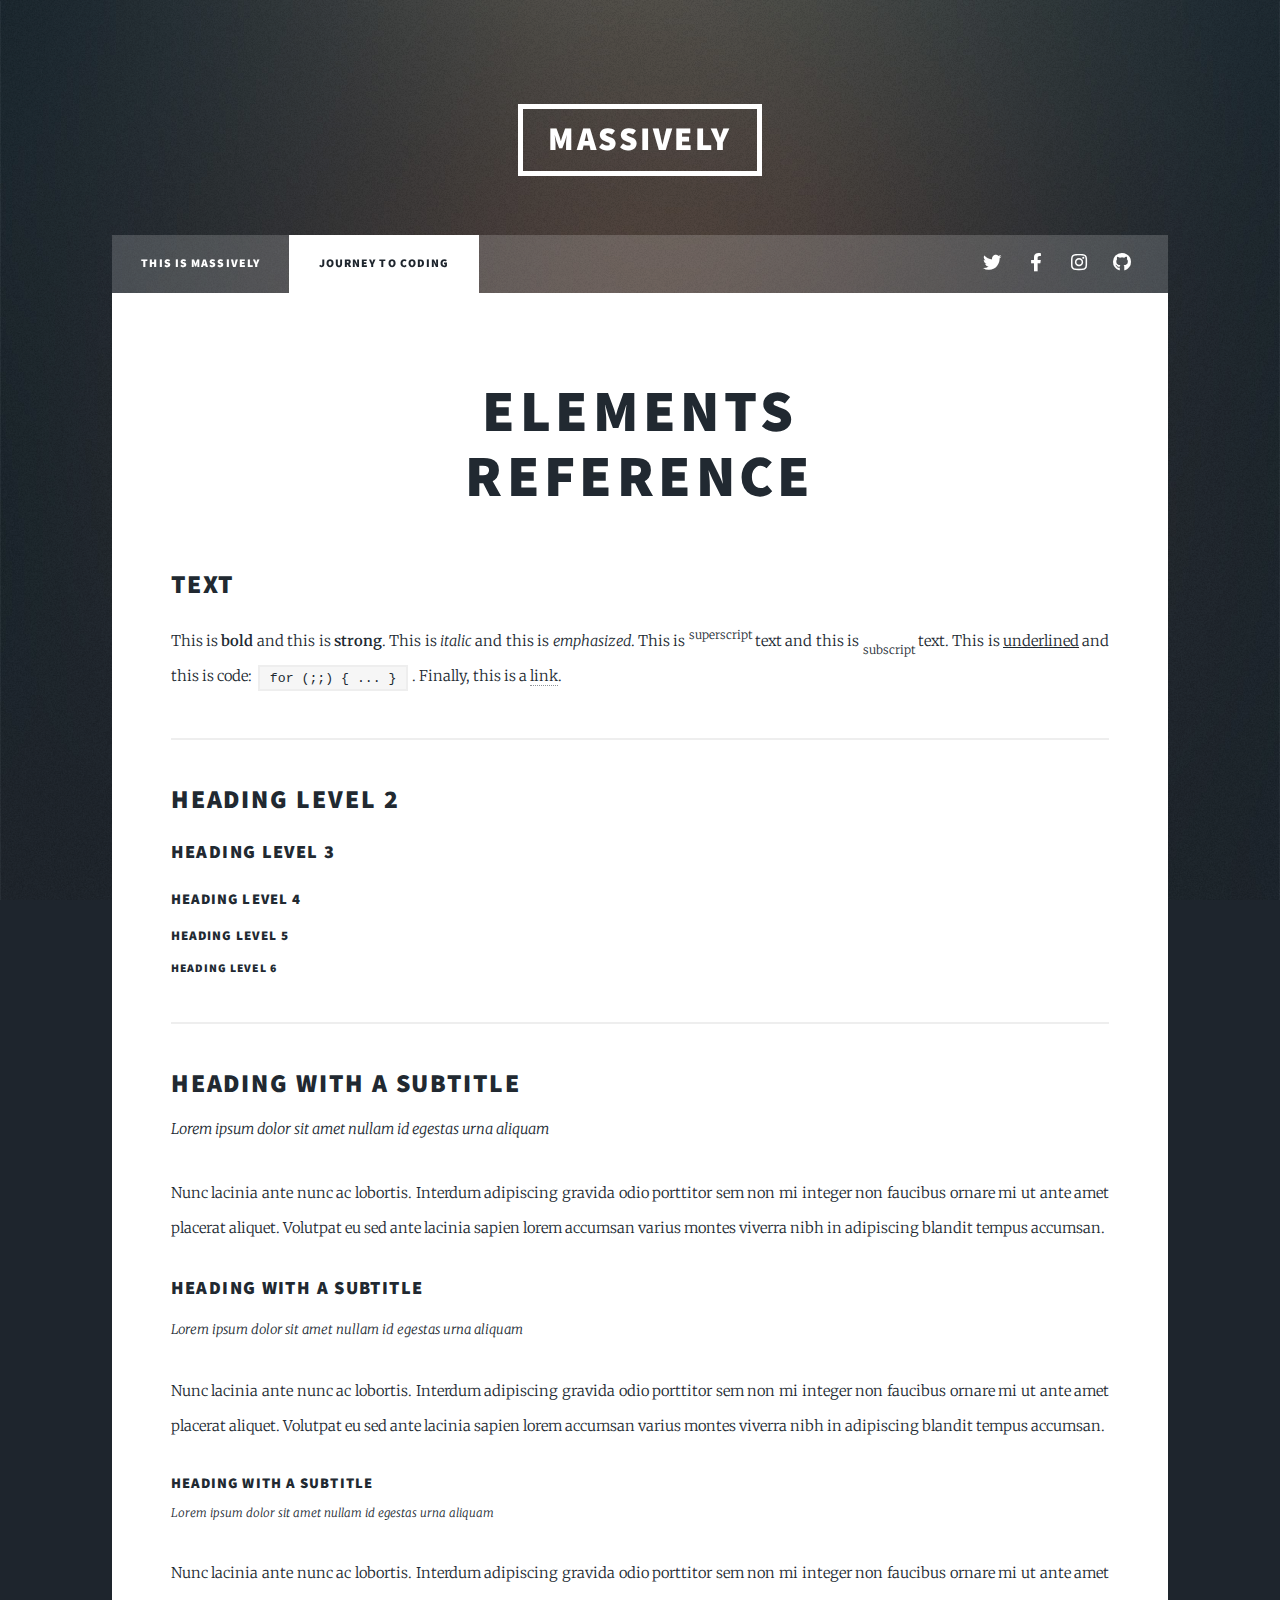
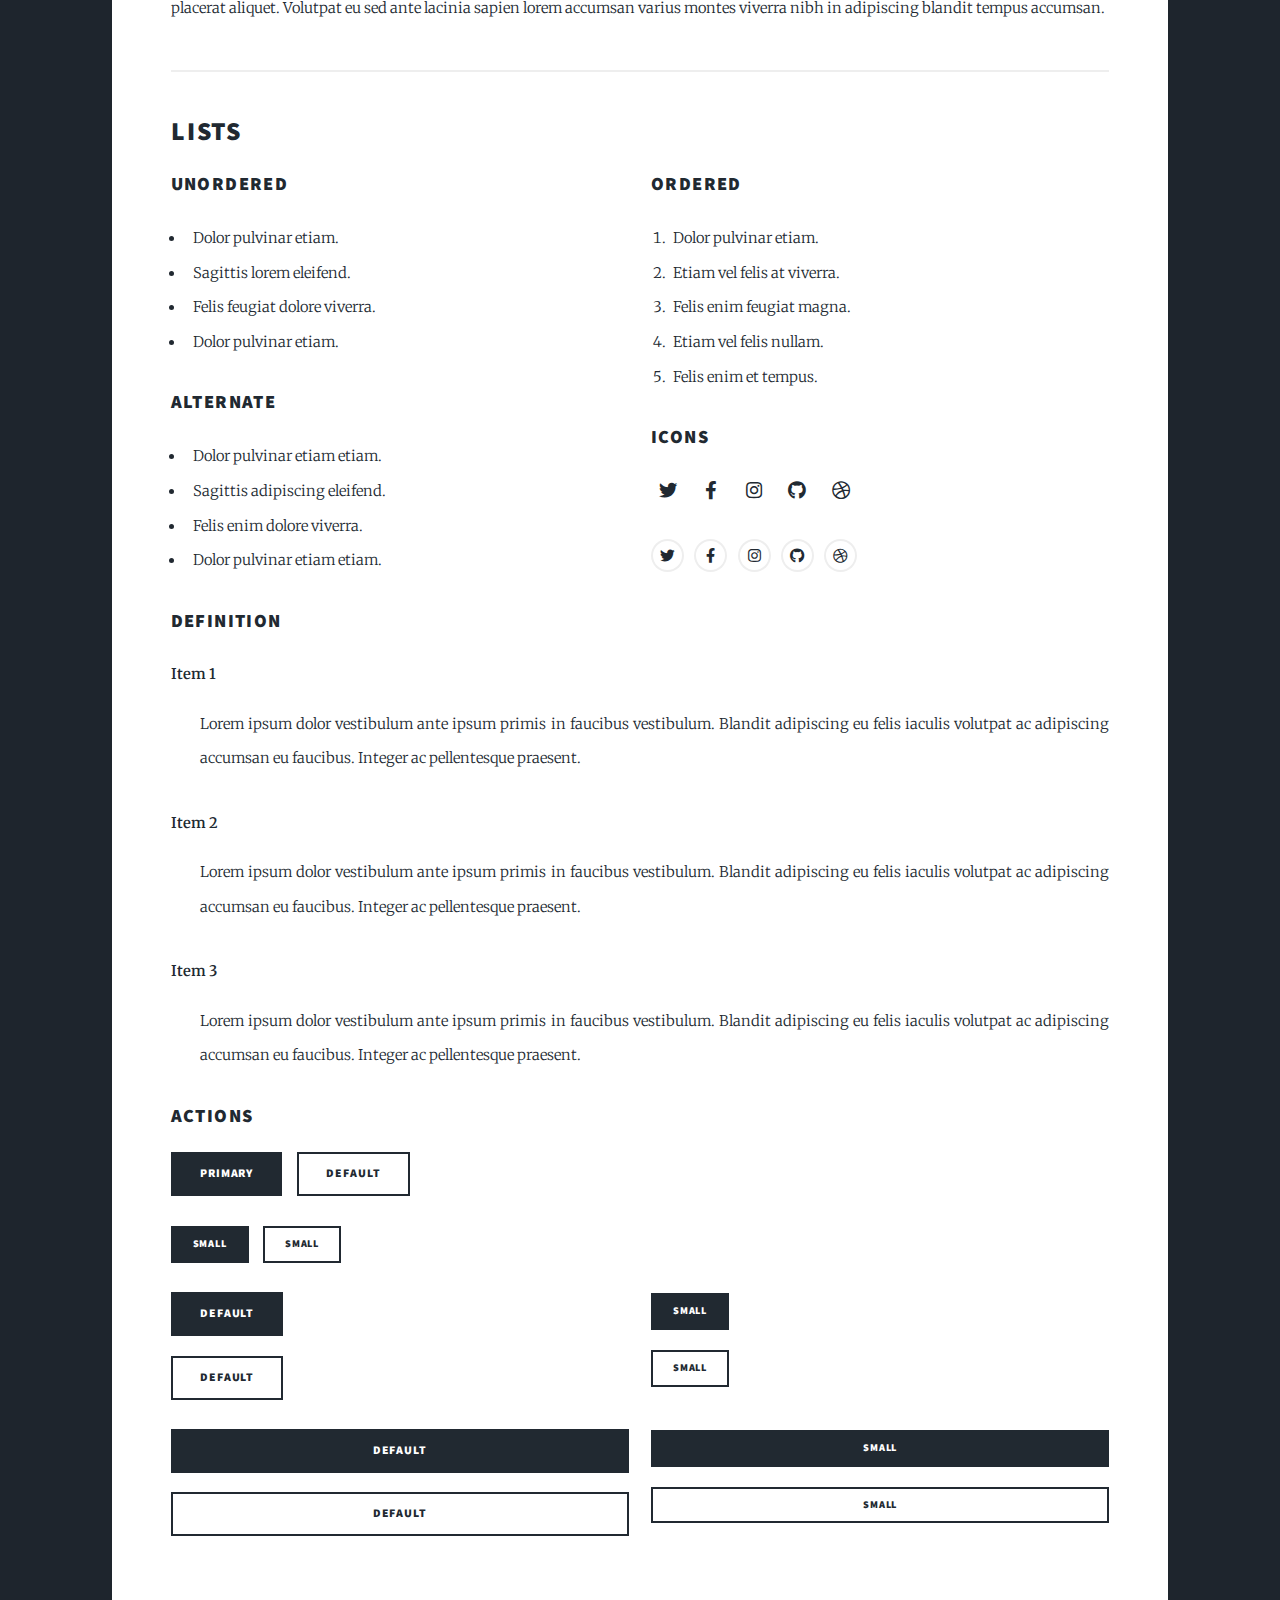
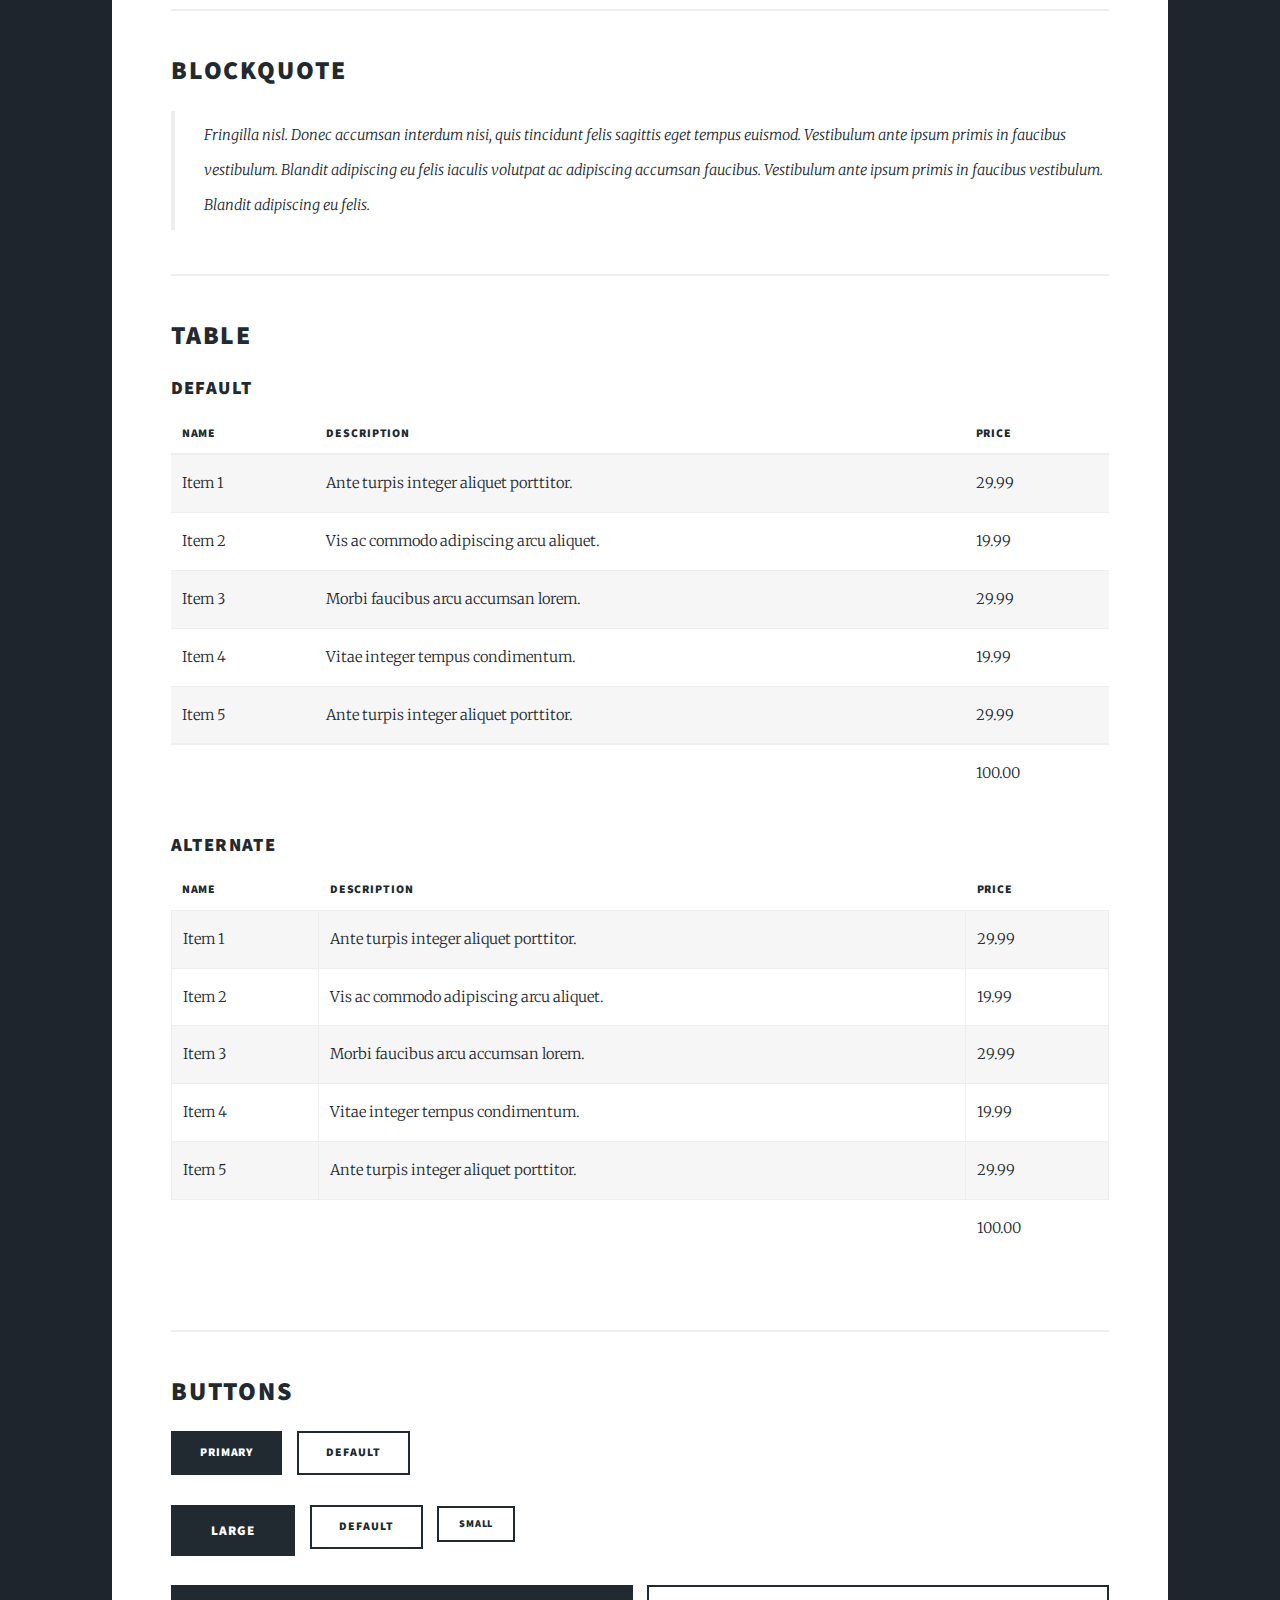
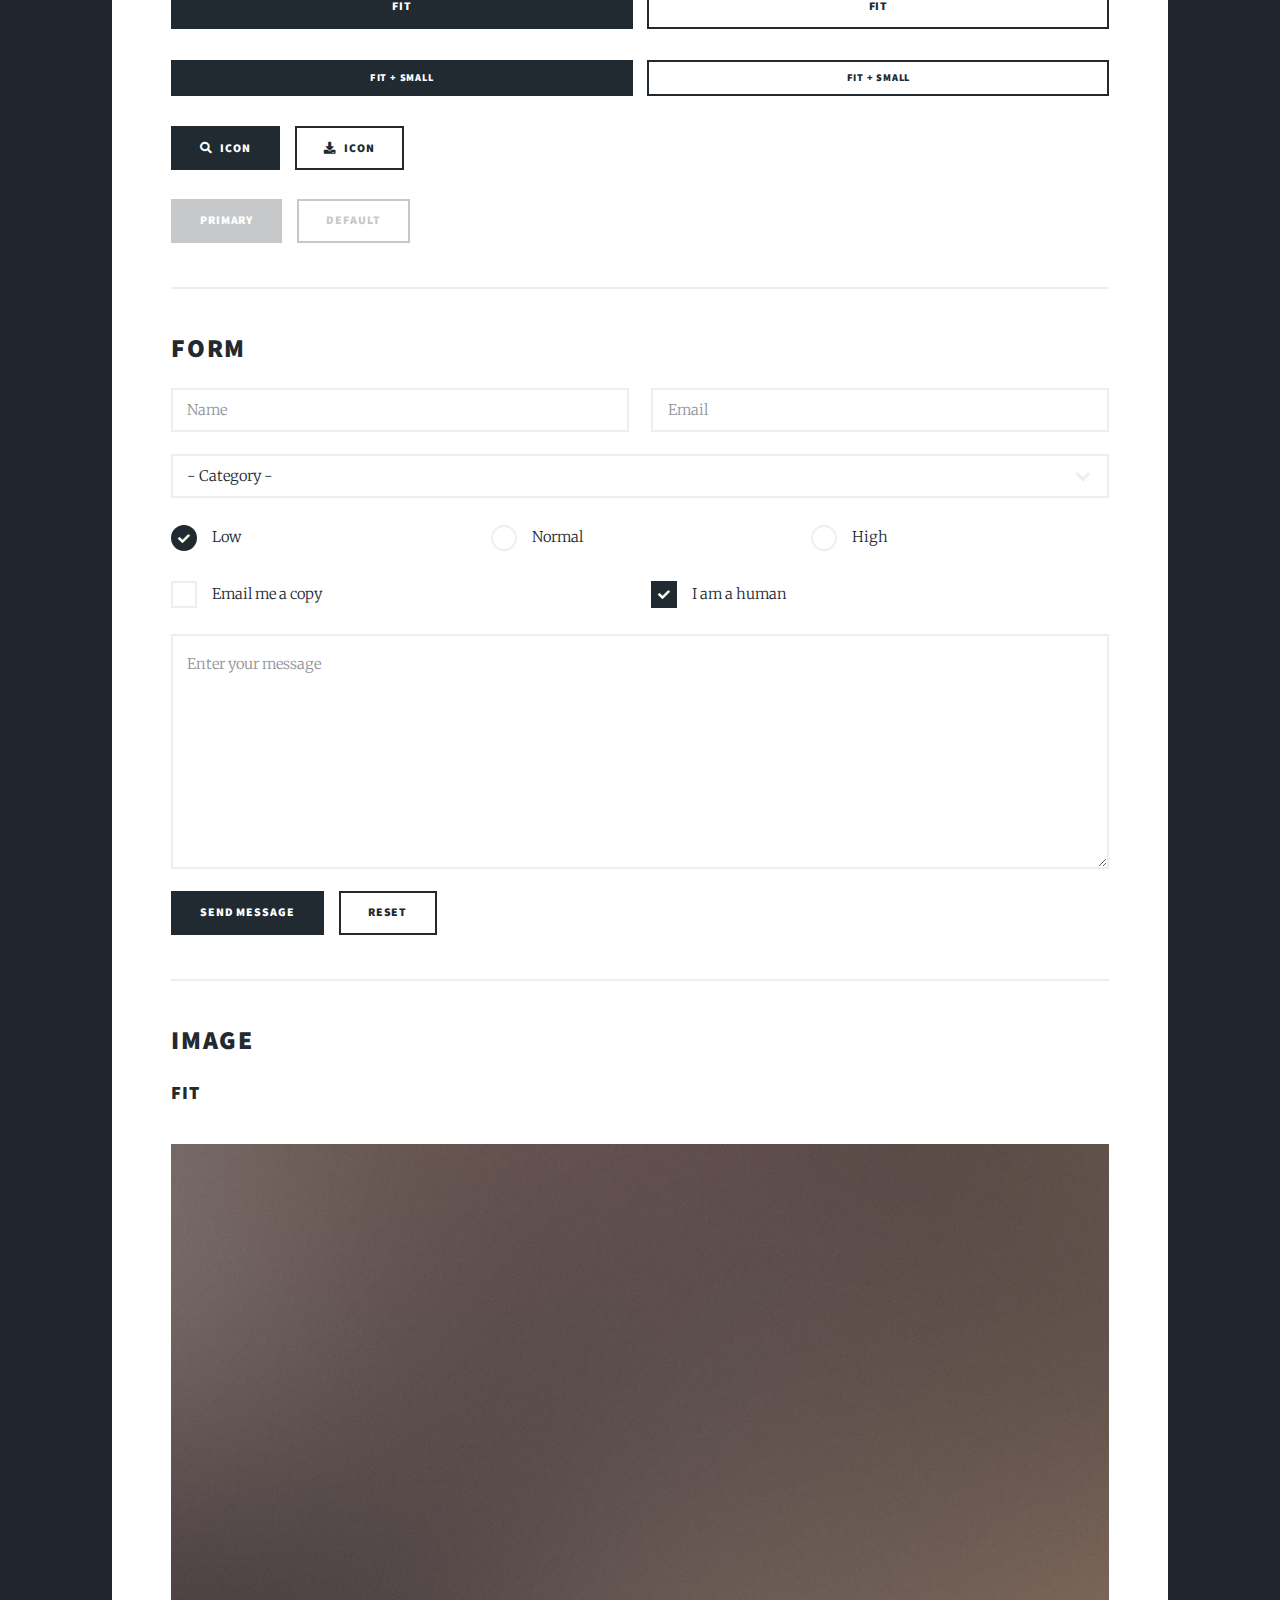
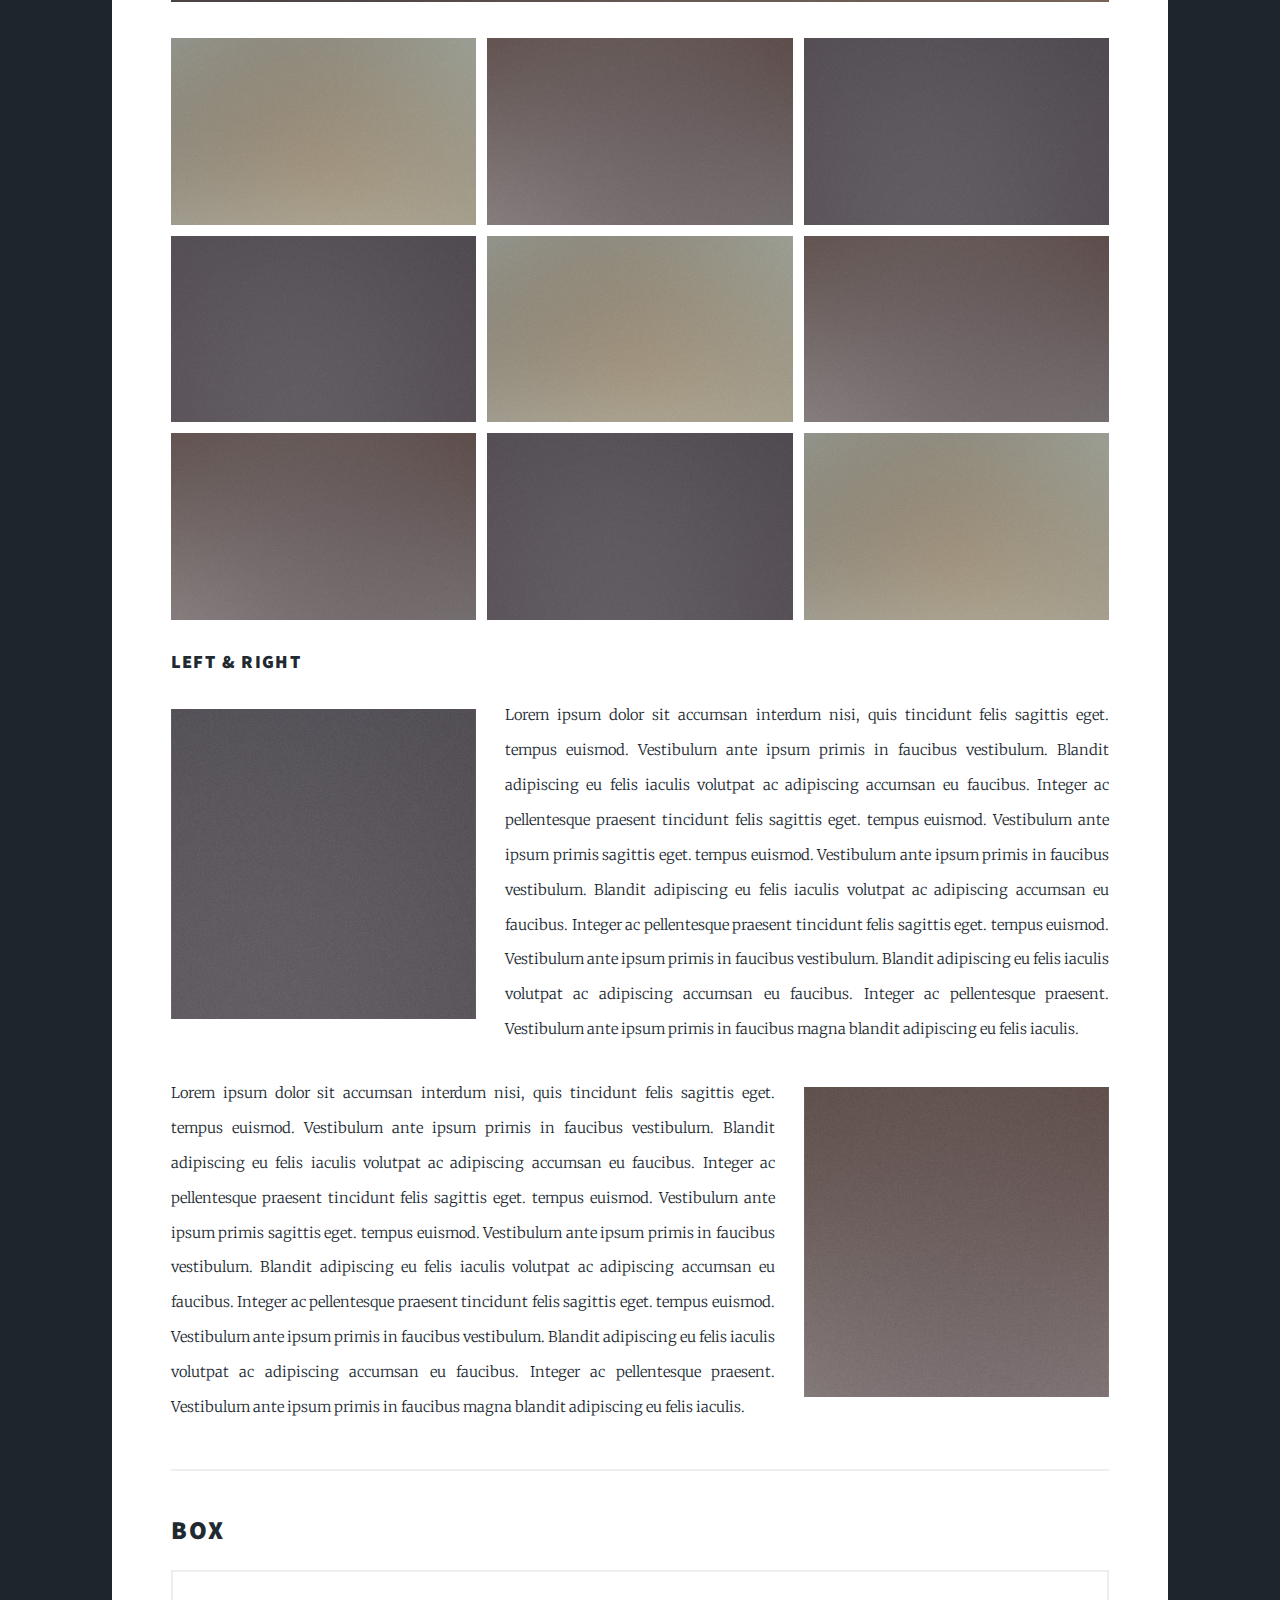
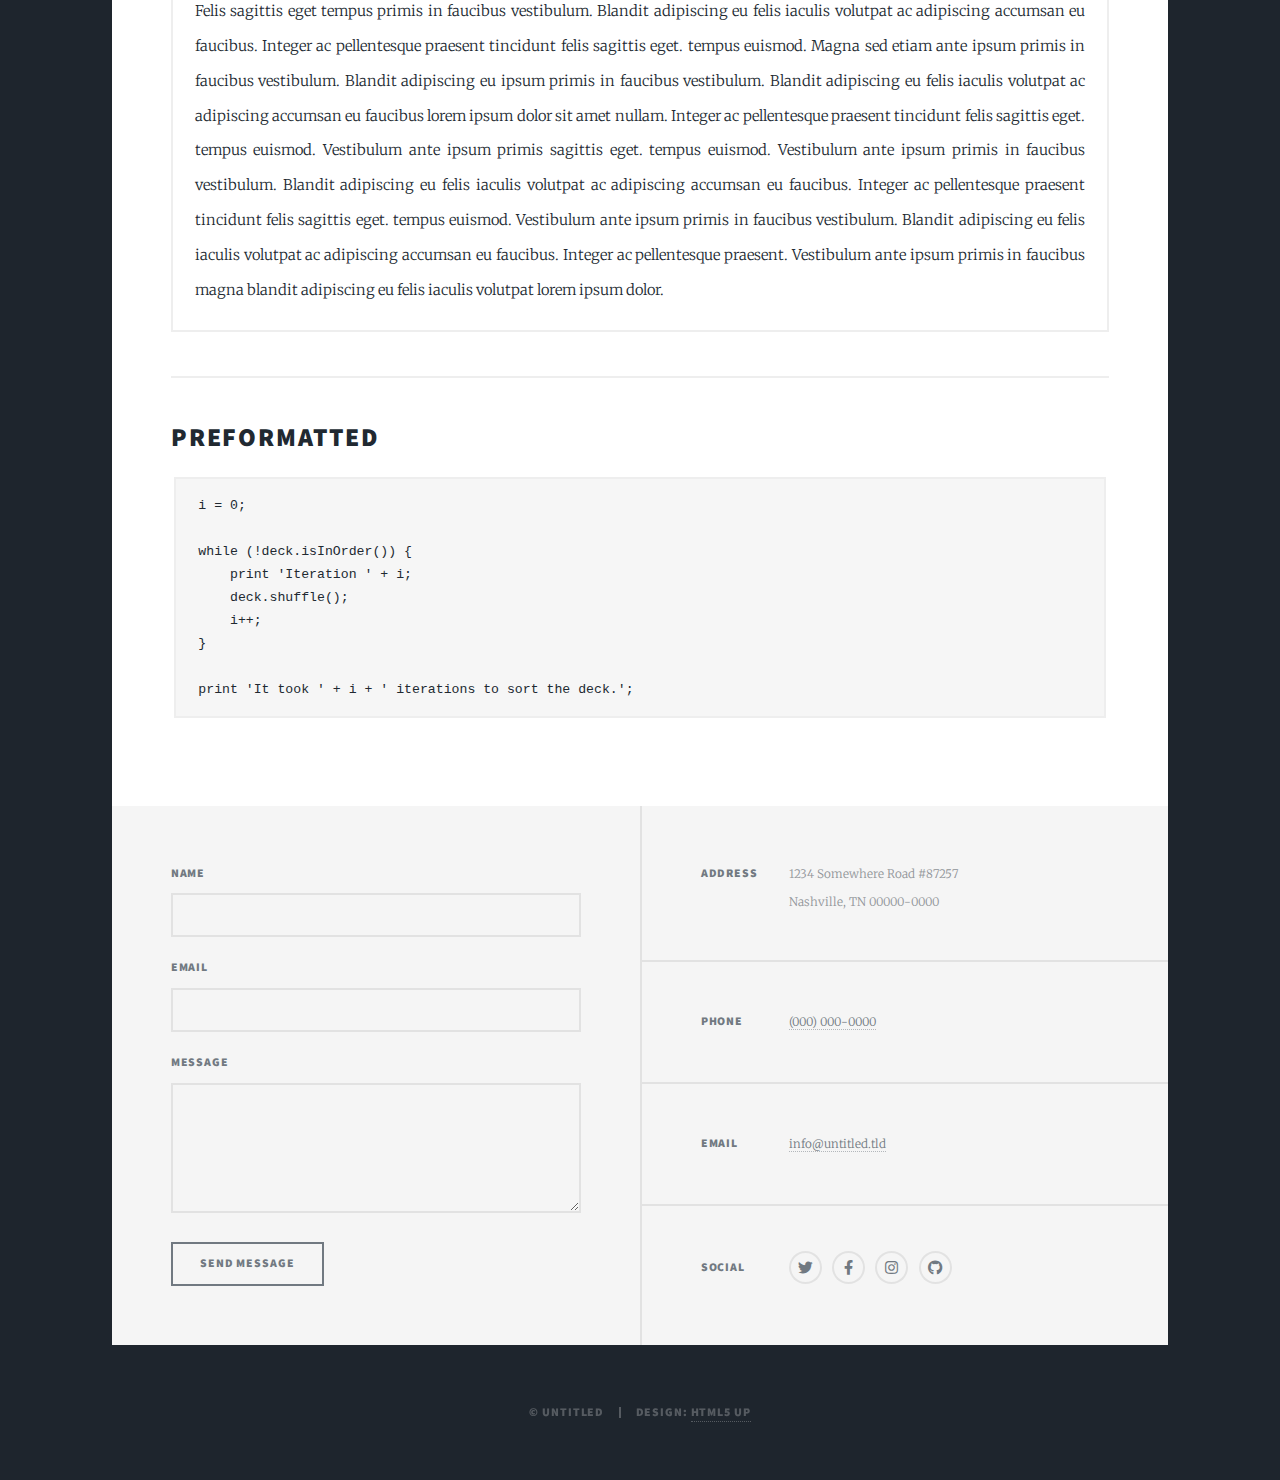
==== elements.html @ fb878346 "add journey to coding page and update nav bars" ====
<!DOCTYPE HTML>
<!--
	Massively by HTML5 UP
	html5up.net | @ajlkn
	Free for personal and commercial use under the CCA 3.0 license (html5up.net/license)
-->
<html>
	<head>
		<title>Elements Reference - Massively by HTML5 UP</title>
		<meta charset="utf-8" />
		<meta name="viewport" content="width=device-width, initial-scale=1, user-scalable=no" />
		<link rel="stylesheet" href="assets/css/main.css" />
		<noscript><link rel="stylesheet" href="assets/css/noscript.css" /></noscript>
	</head>
	<body class="is-preload">

		<!-- Wrapper -->
			<div id="wrapper">

				<!-- Header -->
					<header id="header">
						<a href="index.html" class="logo">Massively</a>
					</header>

				<!-- Nav -->
					<nav id="nav">
						<ul class="links">
							<li><a href="index.html">This is Massively</a></li>
							<li class="active"><a href="elements.html">Journey To Coding</a></li>
						</ul>
						<ul class="icons">
							<li><a href="#" class="icon brands fa-twitter"><span class="label">Twitter</span></a></li>
							<li><a href="#" class="icon brands fa-facebook-f"><span class="label">Facebook</span></a></li>
							<li><a href="#" class="icon brands fa-instagram"><span class="label">Instagram</span></a></li>
							<li><a href="#" class="icon brands fa-github"><span class="label">GitHub</span></a></li>
						</ul>
					</nav>

				<!-- Main -->
					<div id="main">

						<!-- Post -->
							<section class="post">
								<header class="major">
									<h1>Elements<br />
									Reference</h1>
								</header>

								<!-- Text stuff -->
									<h2>Text</h2>
									<p>This is <b>bold</b> and this is <strong>strong</strong>. This is <i>italic</i> and this is <em>emphasized</em>.
									This is <sup>superscript</sup> text and this is <sub>subscript</sub> text.
									This is <u>underlined</u> and this is code: <code>for (;;) { ... }</code>.
									Finally, this is a <a href="#">link</a>.</p>
									<hr />
									<h2>Heading Level 2</h2>
									<h3>Heading Level 3</h3>
									<h4>Heading Level 4</h4>
									<h5>Heading Level 5</h5>
									<h6>Heading Level 6</h6>
									<hr />
									<header>
										<h2>Heading with a Subtitle</h2>
										<p>Lorem ipsum dolor sit amet nullam id egestas urna aliquam</p>
									</header>
									<p>Nunc lacinia ante nunc ac lobortis. Interdum adipiscing gravida odio porttitor sem non mi integer non faucibus ornare mi ut ante amet placerat aliquet. Volutpat eu sed ante lacinia sapien lorem accumsan varius montes viverra nibh in adipiscing blandit tempus accumsan.</p>
									<header>
										<h3>Heading with a Subtitle</h3>
										<p>Lorem ipsum dolor sit amet nullam id egestas urna aliquam</p>
									</header>
									<p>Nunc lacinia ante nunc ac lobortis. Interdum adipiscing gravida odio porttitor sem non mi integer non faucibus ornare mi ut ante amet placerat aliquet. Volutpat eu sed ante lacinia sapien lorem accumsan varius montes viverra nibh in adipiscing blandit tempus accumsan.</p>
									<header>
										<h4>Heading with a Subtitle</h4>
										<p>Lorem ipsum dolor sit amet nullam id egestas urna aliquam</p>
									</header>
									<p>Nunc lacinia ante nunc ac lobortis. Interdum adipiscing gravida odio porttitor sem non mi integer non faucibus ornare mi ut ante amet placerat aliquet. Volutpat eu sed ante lacinia sapien lorem accumsan varius montes viverra nibh in adipiscing blandit tempus accumsan.</p>

									<hr />

								<!-- Lists -->
									<h2>Lists</h2>
									<div class="row">
										<div class="col-6 col-12-small">

											<h3>Unordered</h3>
											<ul>
												<li>Dolor pulvinar etiam.</li>
												<li>Sagittis lorem eleifend.</li>
												<li>Felis feugiat dolore viverra.</li>
												<li>Dolor pulvinar etiam.</li>
											</ul>

											<h3>Alternate</h3>
											<ul class="alt">
												<li>Dolor pulvinar etiam etiam.</li>
												<li>Sagittis adipiscing eleifend.</li>
												<li>Felis enim dolore viverra.</li>
												<li>Dolor pulvinar etiam etiam.</li>
											</ul>

										</div>
										<div class="col-6 col-12-small">

											<h3>Ordered</h3>
											<ol>
												<li>Dolor pulvinar etiam.</li>
												<li>Etiam vel felis at viverra.</li>
												<li>Felis enim feugiat magna.</li>
												<li>Etiam vel felis nullam.</li>
												<li>Felis enim et tempus.</li>
											</ol>

											<h3>Icons</h3>
											<ul class="icons">
												<li><a href="#" class="icon brands fa-twitter"><span class="label">Twitter</span></a></li>
												<li><a href="#" class="icon brands fa-facebook-f"><span class="label">Facebook</span></a></li>
												<li><a href="#" class="icon brands fa-instagram"><span class="label">Instagram</span></a></li>
												<li><a href="#" class="icon brands fa-github"><span class="label">Github</span></a></li>
												<li><a href="#" class="icon brands fa-dribbble"><span class="label">Dribbble</span></a></li>
											</ul>
											<ul class="icons alt">
												<li><a href="#" class="icon brands alt fa-twitter"><span class="label">Twitter</span></a></li>
												<li><a href="#" class="icon brands alt fa-facebook-f"><span class="label">Facebook</span></a></li>
												<li><a href="#" class="icon brands alt fa-instagram"><span class="label">Instagram</span></a></li>
												<li><a href="#" class="icon brands alt fa-github"><span class="label">Github</span></a></li>
												<li><a href="#" class="icon brands alt fa-dribbble"><span class="label">Dribbble</span></a></li>
											</ul>

										</div>
									</div>
									<h3>Definition</h3>
									<dl>
										<dt>Item 1</dt>
										<dd>
											<p>Lorem ipsum dolor vestibulum ante ipsum primis in faucibus vestibulum. Blandit adipiscing eu felis iaculis volutpat ac adipiscing accumsan eu faucibus. Integer ac pellentesque praesent.</p>
										</dd>
										<dt>Item 2</dt>
										<dd>
											<p>Lorem ipsum dolor vestibulum ante ipsum primis in faucibus vestibulum. Blandit adipiscing eu felis iaculis volutpat ac adipiscing accumsan eu faucibus. Integer ac pellentesque praesent.</p>
										</dd>
										<dt>Item 3</dt>
										<dd>
											<p>Lorem ipsum dolor vestibulum ante ipsum primis in faucibus vestibulum. Blandit adipiscing eu felis iaculis volutpat ac adipiscing accumsan eu faucibus. Integer ac pellentesque praesent.</p>
										</dd>
									</dl>

									<h3>Actions</h3>
									<ul class="actions">
										<li><a href="#" class="button primary">Primary</a></li>
										<li><a href="#" class="button">Default</a></li>
									</ul>
									<ul class="actions small">
										<li><a href="#" class="button primary small">Small</a></li>
										<li><a href="#" class="button small">Small</a></li>
									</ul>
									<div class="row">
										<div class="col-6 col-12-small">
											<ul class="actions stacked">
												<li><a href="#" class="button primary">Default</a></li>
												<li><a href="#" class="button">Default</a></li>
											</ul>
										</div>
										<div class="col-6 col-12-small">
											<ul class="actions stacked">
												<li><a href="#" class="button primary small">Small</a></li>
												<li><a href="#" class="button small">Small</a></li>
											</ul>
										</div>
									</div>
									<div class="row">
										<div class="col-6 col-12-small">
											<ul class="actions stacked">
												<li><a href="#" class="button primary fit">Default</a></li>
												<li><a href="#" class="button fit">Default</a></li>
											</ul>
										</div>
										<div class="col-6 col-12-small">
											<ul class="actions stacked">
												<li><a href="#" class="button primary small fit">Small</a></li>
												<li><a href="#" class="button small fit">Small</a></li>
											</ul>
										</div>
									</div>

									<hr />

								<!-- Blockquote -->
									<h2>Blockquote</h2>
									<blockquote>Fringilla nisl. Donec accumsan interdum nisi, quis tincidunt felis sagittis eget tempus euismod. Vestibulum ante ipsum primis in faucibus vestibulum. Blandit adipiscing eu felis iaculis volutpat ac adipiscing accumsan faucibus. Vestibulum ante ipsum primis in faucibus vestibulum. Blandit adipiscing eu felis.</blockquote>

									<hr />

								<!-- Table -->
									<h2>Table</h2>

									<h3>Default</h3>
									<div class="table-wrapper">
										<table>
											<thead>
												<tr>
													<th>Name</th>
													<th>Description</th>
													<th>Price</th>
												</tr>
											</thead>
											<tbody>
												<tr>
													<td>Item 1</td>
													<td>Ante turpis integer aliquet porttitor.</td>
													<td>29.99</td>
												</tr>
												<tr>
													<td>Item 2</td>
													<td>Vis ac commodo adipiscing arcu aliquet.</td>
													<td>19.99</td>
												</tr>
												<tr>
													<td>Item 3</td>
													<td> Morbi faucibus arcu accumsan lorem.</td>
													<td>29.99</td>
												</tr>
												<tr>
													<td>Item 4</td>
													<td>Vitae integer tempus condimentum.</td>
													<td>19.99</td>
												</tr>
												<tr>
													<td>Item 5</td>
													<td>Ante turpis integer aliquet porttitor.</td>
													<td>29.99</td>
												</tr>
											</tbody>
											<tfoot>
												<tr>
													<td colspan="2"></td>
													<td>100.00</td>
												</tr>
											</tfoot>
										</table>
									</div>

									<h3>Alternate</h3>
									<div class="table-wrapper">
										<table class="alt">
											<thead>
												<tr>
													<th>Name</th>
													<th>Description</th>
													<th>Price</th>
												</tr>
											</thead>
											<tbody>
												<tr>
													<td>Item 1</td>
													<td>Ante turpis integer aliquet porttitor.</td>
													<td>29.99</td>
												</tr>
												<tr>
													<td>Item 2</td>
													<td>Vis ac commodo adipiscing arcu aliquet.</td>
													<td>19.99</td>
												</tr>
												<tr>
													<td>Item 3</td>
													<td> Morbi faucibus arcu accumsan lorem.</td>
													<td>29.99</td>
												</tr>
												<tr>
													<td>Item 4</td>
													<td>Vitae integer tempus condimentum.</td>
													<td>19.99</td>
												</tr>
												<tr>
													<td>Item 5</td>
													<td>Ante turpis integer aliquet porttitor.</td>
													<td>29.99</td>
												</tr>
											</tbody>
											<tfoot>
												<tr>
													<td colspan="2"></td>
													<td>100.00</td>
												</tr>
											</tfoot>
										</table>
									</div>

									<hr />

								<!-- Buttons -->
									<h2>Buttons</h2>
									<ul class="actions">
										<li><a href="#" class="button primary">Primary</a></li>
										<li><a href="#" class="button">Default</a></li>
									</ul>
									<ul class="actions">
										<li><a href="#" class="button primary large">Large</a></li>
										<li><a href="#" class="button">Default</a></li>
										<li><a href="#" class="button small">Small</a></li>
									</ul>
									<ul class="actions fit">
										<li><a href="#" class="button primary fit">Fit</a></li>
										<li><a href="#" class="button fit">Fit</a></li>
									</ul>
									<ul class="actions fit small">
										<li><a href="#" class="button primary fit small">Fit + Small</a></li>
										<li><a href="#" class="button fit small">Fit + Small</a></li>
									</ul>
									<ul class="actions">
										<li><a href="#" class="button primary icon solid fa-search">Icon</a></li>
										<li><a href="#" class="button icon solid fa-download">Icon</a></li>
									</ul>
									<ul class="actions">
										<li><span class="button primary disabled">Primary</span></li>
										<li><span class="button disabled">Default</span></li>
									</ul>

									<hr />

								<!-- Form -->
									<h2>Form</h2>

									<form method="post" action="#">
										<div class="row gtr-uniform">
											<div class="col-6 col-12-xsmall">
												<input type="text" name="demo-name" id="demo-name" value="" placeholder="Name" />
											</div>
											<div class="col-6 col-12-xsmall">
												<input type="email" name="demo-email" id="demo-email" value="" placeholder="Email" />
											</div>
											<!-- Break -->
											<div class="col-12">
												<select name="demo-category" id="demo-category">
													<option value="">- Category -</option>
													<option value="1">Manufacturing</option>
													<option value="1">Shipping</option>
													<option value="1">Administration</option>
													<option value="1">Human Resources</option>
												</select>
											</div>
											<!-- Break -->
											<div class="col-4 col-12-small">
												<input type="radio" id="demo-priority-low" name="demo-priority" checked>
												<label for="demo-priority-low">Low</label>
											</div>
											<div class="col-4 col-12-small">
												<input type="radio" id="demo-priority-normal" name="demo-priority">
												<label for="demo-priority-normal">Normal</label>
											</div>
											<div class="col-4 col-12-small">
												<input type="radio" id="demo-priority-high" name="demo-priority">
												<label for="demo-priority-high">High</label>
											</div>
											<!-- Break -->
											<div class="col-6 col-12-small">
												<input type="checkbox" id="demo-copy" name="demo-copy">
												<label for="demo-copy">Email me a copy</label>
											</div>
											<div class="col-6 col-12-small">
												<input type="checkbox" id="demo-human" name="demo-human" checked>
												<label for="demo-human">I am a human</label>
											</div>
											<!-- Break -->
											<div class="col-12">
												<textarea name="demo-message" id="demo-message" placeholder="Enter your message" rows="6"></textarea>
											</div>
											<!-- Break -->
											<div class="col-12">
												<ul class="actions">
													<li><input type="submit" value="Send Message" class="primary" /></li>
													<li><input type="reset" value="Reset" /></li>
												</ul>
											</div>
										</div>
									</form>

									<hr />

								<!-- Image -->
									<h2>Image</h2>

									<h3>Fit</h3>
									<span class="image fit"><img src="images/pic01.jpg" alt="" /></span>
									<div class="box alt">
										<div class="row gtr-50 gtr-uniform">
											<div class="col-4"><span class="image fit"><img src="images/pic02.jpg" alt="" /></span></div>
											<div class="col-4"><span class="image fit"><img src="images/pic03.jpg" alt="" /></span></div>
											<div class="col-4"><span class="image fit"><img src="images/pic04.jpg" alt="" /></span></div>
											<!-- Break -->
											<div class="col-4"><span class="image fit"><img src="images/pic04.jpg" alt="" /></span></div>
											<div class="col-4"><span class="image fit"><img src="images/pic02.jpg" alt="" /></span></div>
											<div class="col-4"><span class="image fit"><img src="images/pic03.jpg" alt="" /></span></div>
											<!-- Break -->
											<div class="col-4"><span class="image fit"><img src="images/pic03.jpg" alt="" /></span></div>
											<div class="col-4"><span class="image fit"><img src="images/pic04.jpg" alt="" /></span></div>
											<div class="col-4"><span class="image fit"><img src="images/pic02.jpg" alt="" /></span></div>
										</div>
									</div>

									<h3>Left &amp; Right</h3>
									<p><span class="image left"><img src="images/pic08.jpg" alt="" /></span>Lorem ipsum dolor sit accumsan interdum nisi, quis tincidunt felis sagittis eget. tempus euismod. Vestibulum ante ipsum primis in faucibus vestibulum. Blandit adipiscing eu felis iaculis volutpat ac adipiscing accumsan eu faucibus. Integer ac pellentesque praesent tincidunt felis sagittis eget. tempus euismod. Vestibulum ante ipsum primis sagittis eget. tempus euismod. Vestibulum ante ipsum primis in faucibus vestibulum. Blandit adipiscing eu felis iaculis volutpat ac adipiscing accumsan eu faucibus. Integer ac pellentesque praesent tincidunt felis sagittis eget. tempus euismod. Vestibulum ante ipsum primis in faucibus vestibulum. Blandit adipiscing eu felis iaculis volutpat ac adipiscing accumsan eu faucibus. Integer ac pellentesque praesent. Vestibulum ante ipsum primis in faucibus magna blandit adipiscing eu felis iaculis.</p>
									<p><span class="image right"><img src="images/pic09.jpg" alt="" /></span>Lorem ipsum dolor sit accumsan interdum nisi, quis tincidunt felis sagittis eget. tempus euismod. Vestibulum ante ipsum primis in faucibus vestibulum. Blandit adipiscing eu felis iaculis volutpat ac adipiscing accumsan eu faucibus. Integer ac pellentesque praesent tincidunt felis sagittis eget. tempus euismod. Vestibulum ante ipsum primis sagittis eget. tempus euismod. Vestibulum ante ipsum primis in faucibus vestibulum. Blandit adipiscing eu felis iaculis volutpat ac adipiscing accumsan eu faucibus. Integer ac pellentesque praesent tincidunt felis sagittis eget. tempus euismod. Vestibulum ante ipsum primis in faucibus vestibulum. Blandit adipiscing eu felis iaculis volutpat ac adipiscing accumsan eu faucibus. Integer ac pellentesque praesent. Vestibulum ante ipsum primis in faucibus magna blandit adipiscing eu felis iaculis.</p>

									<hr />

								<!-- Box -->
									<h2>Box</h2>
									<div class="box">
										<p>Felis sagittis eget tempus primis in faucibus vestibulum. Blandit adipiscing eu felis iaculis volutpat ac adipiscing accumsan eu faucibus. Integer ac pellentesque praesent tincidunt felis sagittis eget. tempus euismod. Magna sed etiam ante ipsum primis in faucibus vestibulum. Blandit adipiscing eu ipsum primis in faucibus vestibulum. Blandit adipiscing eu felis iaculis volutpat ac adipiscing accumsan eu faucibus lorem ipsum dolor sit amet nullam. Integer ac pellentesque praesent tincidunt felis sagittis eget. tempus euismod. Vestibulum ante ipsum primis sagittis eget. tempus euismod. Vestibulum ante ipsum primis in faucibus vestibulum. Blandit adipiscing eu felis iaculis volutpat ac adipiscing accumsan eu faucibus. Integer ac pellentesque praesent tincidunt felis sagittis eget. tempus euismod. Vestibulum ante ipsum primis in faucibus vestibulum. Blandit adipiscing eu felis iaculis volutpat ac adipiscing accumsan eu faucibus. Integer ac pellentesque praesent. Vestibulum ante ipsum primis in faucibus magna blandit adipiscing eu felis iaculis volutpat lorem ipsum dolor.</p>
									</div>

									<hr />

								<!-- Preformatted Code -->
									<h2>Preformatted</h2>
									<pre><code>i = 0;

while (!deck.isInOrder()) {
    print 'Iteration ' + i;
    deck.shuffle();
    i++;
}

print 'It took ' + i + ' iterations to sort the deck.';
</code></pre>

							</section>

					</div>

				<!-- Footer -->
					<footer id="footer">
						<section>
							<form method="post" action="#">
								<div class="fields">
									<div class="field">
										<label for="name">Name</label>
										<input type="text" name="name" id="name" />
									</div>
									<div class="field">
										<label for="email">Email</label>
										<input type="text" name="email" id="email" />
									</div>
									<div class="field">
										<label for="message">Message</label>
										<textarea name="message" id="message" rows="3"></textarea>
									</div>
								</div>
								<ul class="actions">
									<li><input type="submit" value="Send Message" /></li>
								</ul>
							</form>
						</section>
						<section class="split contact">
							<section class="alt">
								<h3>Address</h3>
								<p>1234 Somewhere Road #87257<br />
								Nashville, TN 00000-0000</p>
							</section>
							<section>
								<h3>Phone</h3>
								<p><a href="#">(000) 000-0000</a></p>
							</section>
							<section>
								<h3>Email</h3>
								<p><a href="#">info@untitled.tld</a></p>
							</section>
							<section>
								<h3>Social</h3>
								<ul class="icons alt">
									<li><a href="#" class="icon brands alt fa-twitter"><span class="label">Twitter</span></a></li>
									<li><a href="#" class="icon brands alt fa-facebook-f"><span class="label">Facebook</span></a></li>
									<li><a href="#" class="icon brands alt fa-instagram"><span class="label">Instagram</span></a></li>
									<li><a href="#" class="icon brands alt fa-github"><span class="label">GitHub</span></a></li>
								</ul>
							</section>
						</section>
					</footer>

				<!-- Copyright -->
					<div id="copyright">
						<ul><li>&copy; Untitled</li><li>Design: <a href="https://html5up.net">HTML5 UP</a></li></ul>
					</div>

			</div>

		<!-- Scripts -->
			<script src="assets/js/jquery.min.js"></script>
			<script src="assets/js/jquery.scrollex.min.js"></script>
			<script src="assets/js/jquery.scrolly.min.js"></script>
			<script src="assets/js/browser.min.js"></script>
			<script src="assets/js/breakpoints.min.js"></script>
			<script src="assets/js/util.js"></script>
			<script src="assets/js/main.js"></script>

	</body>
</html>
---- assets/css/main.css ----
@import url(fontawesome-all.min.css);
@import url("https://fonts.googleapis.com/css?family=Merriweather:300,700,300italic,700italic|Source+Sans+Pro:900");

.project-description {
	text-align: center;
	height: 150px;
}

/*
	Massively by HTML5 UP
	html5up.net | @ajlkn
	Free for personal and commercial use under the CCA 3.0 license (html5up.net/license)
*/

html, body, div, span, applet, object,
iframe, h1, h2, h3, h4, h5, h6, p, blockquote,
pre, a, abbr, acronym, address, big, cite,
code, del, dfn, em, img, ins, kbd, q, s, samp,
small, strike, strong, sub, sup, tt, var, b,
u, i, center, dl, dt, dd, ol, ul, li, fieldset,
form, label, legend, table, caption, tbody,
tfoot, thead, tr, th, td, article, aside,
canvas, details, embed, figure, figcaption,
footer, header, hgroup, menu, nav, output, ruby,
section, summary, time, mark, audio, video {
	margin: 0;
	padding: 0;
	border: 0;
	font-size: 100%;
	font: inherit;
	vertical-align: baseline;}

article, aside, details, figcaption, figure,
footer, header, hgroup, menu, nav, section {
	display: block;}

body {
	line-height: 1;
}

ol, ul {
	list-style: none;
}

blockquote, q {
	quotes: none;
}

	blockquote:before, blockquote:after, q:before, q:after {
		content: '';
		content: none;
	}

table {
	border-collapse: collapse;
	border-spacing: 0;
}

body {
	-webkit-text-size-adjust: none;
}

mark {
	background-color: transparent;
	color: inherit;
}

input::-moz-focus-inner {
	border: 0;
	padding: 0;
}

input, select, textarea {
	-moz-appearance: none;
	-webkit-appearance: none;
	-ms-appearance: none;
	appearance: none;
}

/* Basic */

	@-ms-viewport {
		width: device-width;
	}

	body {
		-ms-overflow-style: scrollbar;
	}

	@media screen and (max-width: 480px) {

		html, body {
			min-width: 320px;
		}

	}

	html {
		box-sizing: border-box;
	}

	*, *:before, *:after {
		box-sizing: inherit;
	}

	body {
		background-color: #1e252d;
	}

		body.is-preload *, body.is-preload *:before, body.is-preload *:after {
			-moz-animation: none !important;
			-webkit-animation: none !important;
			-ms-animation: none !important;
			animation: none !important;
			-moz-transition: none !important;
			-webkit-transition: none !important;
			-ms-transition: none !important;
			transition: none !important;
		}

/* Type */

	html {
		font-size: 16pt;
	}

		@media screen and (max-width: 1680px) {

			html {
				font-size: 12pt;
			}

		}

		@media screen and (max-width: 1280px) {

			html {
				font-size: 11pt;
			}

		}

		@media screen and (max-width: 360px) {

			html {
				font-size: 10pt;
			}

		}

	body {
		color: #212931;
	}

	body, input, select, textarea {
		font-family: "Merriweather", Georgia, serif;
		font-weight: 300;
		font-size: 1rem;
		line-height: 2.375;
	}

	a {
		-moz-transition: color 0.2s ease-in-out, background-color 0.2s ease-in-out, border-color 0.2s ease-in-out, box-shadow 0.2s ease-in-out;
		-webkit-transition: color 0.2s ease-in-out, background-color 0.2s ease-in-out, border-color 0.2s ease-in-out, box-shadow 0.2s ease-in-out;
		-ms-transition: color 0.2s ease-in-out, background-color 0.2s ease-in-out, border-color 0.2s ease-in-out, box-shadow 0.2s ease-in-out;
		transition: color 0.2s ease-in-out, background-color 0.2s ease-in-out, border-color 0.2s ease-in-out, box-shadow 0.2s ease-in-out;
		border-bottom: dotted 1px;
		text-decoration: none;
	}

		a:hover {
			border-bottom-color: transparent;
		}

	strong, b {
		font-weight: 600;
	}

	em, i {
		font-style: italic;
	}

	p {
		text-align: justify;
		margin: 0 0 2rem 0;
	}

	h1, h2, h3, h4, h5, h6 {
		font-family: "Source Sans Pro", Helvetica, sans-serif;
		font-weight: 900;
		line-height: 1.5;
		letter-spacing: 0.075em;
		text-transform: uppercase;
		margin: 0 0 1rem 0;
	}

		h1 a, h2 a, h3 a, h4 a, h5 a, h6 a {
			border-bottom: 0;
			color: inherit;
			text-decoration: none;
		}

	h1 {
		font-size: 4rem;
		line-height: 1.1;
		margin: 0 0 2rem 0;
	}

	h2 {
		font-size: 1.75rem;
		line-height: 1.3;
		margin: 0 0 1.5rem 0;
	}

	h3 {
		font-size: 1.25rem;
		margin: 0 0 1.5rem 0;
	}

	h4 {
		font-size: 1rem;
	}

	h5 {
		font-size: 0.9rem;
	}

	h6 {
		font-size: 0.8rem;
	}

	sub {
		font-size: 0.8rem;
		position: relative;
		top: 0.5rem;
	}

	sup {
		font-size: 0.8rem;
		position: relative;
		top: -0.5rem;
	}

	blockquote {
		border-left: solid 4px;
		font-style: italic;
		margin: 0 0 2rem 0;
		padding: 0.5rem 0 0.5rem 2rem;
	}

	code {
		border: solid 2px;
		font-family: "Courier New", monospace;
		font-size: 0.9rem;
		margin: 0 0.25rem;
		padding: 0.25rem 0.65rem;
	}

	pre {
		-webkit-overflow-scrolling: touch;
		font-family: "Courier New", monospace;
		font-size: 0.9rem;
		margin: 0 0 2rem 0;
	}

		pre code {
			display: block;
			line-height: 1.75;
			padding: 1rem 1.5rem;
			overflow-x: auto;
		}

	hr {
		border: 0;
		border-bottom: solid 2px;
		margin: 3rem 0;
	}

		hr.major {
			margin: 5rem 0;
		}

	.align-left {
		text-align: left;
	}

	.align-center {
		text-align: center;
	}

	.align-right {
		text-align: right;
	}

	input, select, textarea {
		color: #212931;
	}

	a {
		color: #212931;
		border-bottom-color: rgba(33, 41, 49, 0.5);
	}

		a:hover {
			border-bottom-color: transparent;
			color: #18bfef !important;
		}

	strong, b {
		color: #212931;
	}

	h1, h2, h3, h4, h5, h6 {
		color: #212931;
	}

	blockquote {
		border-left-color: #eeeeee;
	}

	code {
		background: rgba(220, 220, 220, 0.25);
		border-color: #eeeeee;
	}

	hr {
		border-bottom-color: #eeeeee;
	}

/* Row */

	.row {
		display: flex;
		flex-wrap: wrap;
		box-sizing: border-box;
		align-items: stretch;
	}

		.row > * {
			box-sizing: border-box;
		}

		.row.gtr-uniform > * > :last-child {
			margin-bottom: 0;
		}

		.row.aln-left {
			justify-content: flex-start;
		}

		.row.aln-center {
			justify-content: center;
		}

		.row.aln-right {
			justify-content: flex-end;
		}

		.row.aln-top {
			align-items: flex-start;
		}

		.row.aln-middle {
			align-items: center;
		}

		.row.aln-bottom {
			align-items: flex-end;
		}

		.row > .imp {
			order: -1;
		}

		.row > .col-1 {
			width: 8.33333%;
		}

		.row > .off-1 {
			margin-left: 8.33333%;
		}

		.row > .col-2 {
			width: 16.66667%;
		}

		.row > .off-2 {
			margin-left: 16.66667%;
		}

		.row > .col-3 {
			width: 25%;
		}

		.row > .off-3 {
			margin-left: 25%;
		}

		.row > .col-4 {
			width: 33.33333%;
		}

		.row > .off-4 {
			margin-left: 33.33333%;
		}

		.row > .col-5 {
			width: 41.66667%;
		}

		.row > .off-5 {
			margin-left: 41.66667%;
		}

		.row > .col-6 {
			width: 50%;
		}

		.row > .off-6 {
			margin-left: 50%;
		}

		.row > .col-7 {
			width: 58.33333%;
		}

		.row > .off-7 {
			margin-left: 58.33333%;
		}

		.row > .col-8 {
			width: 66.66667%;
		}

		.row > .off-8 {
			margin-left: 66.66667%;
		}

		.row > .col-9 {
			width: 75%;
		}

		.row > .off-9 {
			margin-left: 75%;
		}

		.row > .col-10 {
			width: 83.33333%;
		}

		.row > .off-10 {
			margin-left: 83.33333%;
		}

		.row > .col-11 {
			width: 91.66667%;
		}

		.row > .off-11 {
			margin-left: 91.66667%;
		}

		.row > .col-12 {
			width: 100%;
		}

		.row > .off-12 {
			margin-left: 100%;
		}

		.row.gtr-0 {
			margin-top: 0;
			margin-left: 0rem;
		}

			.row.gtr-0 > * {
				padding: 0 0 0 0rem;
			}

			.row.gtr-0.gtr-uniform {
				margin-top: 0rem;
			}

				.row.gtr-0.gtr-uniform > * {
					padding-top: 0rem;
				}

		.row.gtr-25 {
			margin-top: 0;
			margin-left: -0.375rem;
		}

			.row.gtr-25 > * {
				padding: 0 0 0 0.375rem;
			}

			.row.gtr-25.gtr-uniform {
				margin-top: -0.375rem;
			}

				.row.gtr-25.gtr-uniform > * {
					padding-top: 0.375rem;
				}

		.row.gtr-50 {
			margin-top: 0;
			margin-left: -0.75rem;
		}

			.row.gtr-50 > * {
				padding: 0 0 0 0.75rem;
			}

			.row.gtr-50.gtr-uniform {
				margin-top: -0.75rem;
			}

				.row.gtr-50.gtr-uniform > * {
					padding-top: 0.75rem;
				}

		.row {
			margin-top: 0;
			margin-left: -1.5rem;
		}

			.row > * {
				padding: 0 0 0 1.5rem;
			}

			.row.gtr-uniform {
				margin-top: -1.5rem;
			}

				.row.gtr-uniform > * {
					padding-top: 1.5rem;
				}

		.row.gtr-150 {
			margin-top: 0;
			margin-left: -2.25rem;
		}

			.row.gtr-150 > * {
				padding: 0 0 0 2.25rem;
			}

			.row.gtr-150.gtr-uniform {
				margin-top: -2.25rem;
			}

				.row.gtr-150.gtr-uniform > * {
					padding-top: 2.25rem;
				}

		.row.gtr-200 {
			margin-top: 0;
			margin-left: -3rem;
		}

			.row.gtr-200 > * {
				padding: 0 0 0 3rem;
			}

			.row.gtr-200.gtr-uniform {
				margin-top: -3rem;
			}

				.row.gtr-200.gtr-uniform > * {
					padding-top: 3rem;
				}

		@media screen and (max-width: 1680px) {

			.row {
				display: flex;
				flex-wrap: wrap;
				box-sizing: border-box;
				align-items: stretch;
			}

				.row > * {
					box-sizing: border-box;
				}

				.row.gtr-uniform > * > :last-child {
					margin-bottom: 0;
				}

				.row.aln-left {
					justify-content: flex-start;
				}

				.row.aln-center {
					justify-content: center;
				}

				.row.aln-right {
					justify-content: flex-end;
				}

				.row.aln-top {
					align-items: flex-start;
				}

				.row.aln-middle {
					align-items: center;
				}

				.row.aln-bottom {
					align-items: flex-end;
				}

				.row > .imp-xlarge {
					order: -1;
				}

				.row > .col-1-xlarge {
					width: 8.33333%;
				}

				.row > .off-1-xlarge {
					margin-left: 8.33333%;
				}

				.row > .col-2-xlarge {
					width: 16.66667%;
				}

				.row > .off-2-xlarge {
					margin-left: 16.66667%;
				}

				.row > .col-3-xlarge {
					width: 25%;
				}

				.row > .off-3-xlarge {
					margin-left: 25%;
				}

				.row > .col-4-xlarge {
					width: 33.33333%;
				}

				.row > .off-4-xlarge {
					margin-left: 33.33333%;
				}

				.row > .col-5-xlarge {
					width: 41.66667%;
				}

				.row > .off-5-xlarge {
					margin-left: 41.66667%;
				}

				.row > .col-6-xlarge {
					width: 50%;
				}

				.row > .off-6-xlarge {
					margin-left: 50%;
				}

				.row > .col-7-xlarge {
					width: 58.33333%;
				}

				.row > .off-7-xlarge {
					margin-left: 58.33333%;
				}

				.row > .col-8-xlarge {
					width: 66.66667%;
				}

				.row > .off-8-xlarge {
					margin-left: 66.66667%;
				}

				.row > .col-9-xlarge {
					width: 75%;
				}

				.row > .off-9-xlarge {
					margin-left: 75%;
				}

				.row > .col-10-xlarge {
					width: 83.33333%;
				}

				.row > .off-10-xlarge {
					margin-left: 83.33333%;
				}

				.row > .col-11-xlarge {
					width: 91.66667%;
				}

				.row > .off-11-xlarge {
					margin-left: 91.66667%;
				}

				.row > .col-12-xlarge {
					width: 100%;
				}

				.row > .off-12-xlarge {
					margin-left: 100%;
				}

				.row.gtr-0 {
					margin-top: 0;
					margin-left: 0rem;
				}

					.row.gtr-0 > * {
						padding: 0 0 0 0rem;
					}

					.row.gtr-0.gtr-uniform {
						margin-top: 0rem;
					}

						.row.gtr-0.gtr-uniform > * {
							padding-top: 0rem;
						}

				.row.gtr-25 {
					margin-top: 0;
					margin-left: -0.375rem;
				}

					.row.gtr-25 > * {
						padding: 0 0 0 0.375rem;
					}

					.row.gtr-25.gtr-uniform {
						margin-top: -0.375rem;
					}

						.row.gtr-25.gtr-uniform > * {
							padding-top: 0.375rem;
						}

				.row.gtr-50 {
					margin-top: 0;
					margin-left: -0.75rem;
				}

					.row.gtr-50 > * {
						padding: 0 0 0 0.75rem;
					}

					.row.gtr-50.gtr-uniform {
						margin-top: -0.75rem;
					}

						.row.gtr-50.gtr-uniform > * {
							padding-top: 0.75rem;
						}

				.row {
					margin-top: 0;
					margin-left: -1.5rem;
				}

					.row > * {
						padding: 0 0 0 1.5rem;
					}

					.row.gtr-uniform {
						margin-top: -1.5rem;
					}

						.row.gtr-uniform > * {
							padding-top: 1.5rem;
						}

				.row.gtr-150 {
					margin-top: 0;
					margin-left: -2.25rem;
				}

					.row.gtr-150 > * {
						padding: 0 0 0 2.25rem;
					}

					.row.gtr-150.gtr-uniform {
						margin-top: -2.25rem;
					}

						.row.gtr-150.gtr-uniform > * {
							padding-top: 2.25rem;
						}

				.row.gtr-200 {
					margin-top: 0;
					margin-left: -3rem;
				}

					.row.gtr-200 > * {
						padding: 0 0 0 3rem;
					}

					.row.gtr-200.gtr-uniform {
						margin-top: -3rem;
					}

						.row.gtr-200.gtr-uniform > * {
							padding-top: 3rem;
						}

		}

		@media screen and (max-width: 1280px) {

			.row {
				display: flex;
				flex-wrap: wrap;
				box-sizing: border-box;
				align-items: stretch;
			}

				.row > * {
					box-sizing: border-box;
				}

				.row.gtr-uniform > * > :last-child {
					margin-bottom: 0;
				}

				.row.aln-left {
					justify-content: flex-start;
				}

				.row.aln-center {
					justify-content: center;
				}

				.row.aln-right {
					justify-content: flex-end;
				}

				.row.aln-top {
					align-items: flex-start;
				}

				.row.aln-middle {
					align-items: center;
				}

				.row.aln-bottom {
					align-items: flex-end;
				}

				.row > .imp-large {
					order: -1;
				}

				.row > .col-1-large {
					width: 8.33333%;
				}

				.row > .off-1-large {
					margin-left: 8.33333%;
				}

				.row > .col-2-large {
					width: 16.66667%;
				}

				.row > .off-2-large {
					margin-left: 16.66667%;
				}

				.row > .col-3-large {
					width: 25%;
				}

				.row > .off-3-large {
					margin-left: 25%;
				}

				.row > .col-4-large {
					width: 33.33333%;
				}

				.row > .off-4-large {
					margin-left: 33.33333%;
				}

				.row > .col-5-large {
					width: 41.66667%;
				}

				.row > .off-5-large {
					margin-left: 41.66667%;
				}

				.row > .col-6-large {
					width: 50%;
				}

				.row > .off-6-large {
					margin-left: 50%;
				}

				.row > .col-7-large {
					width: 58.33333%;
				}

				.row > .off-7-large {
					margin-left: 58.33333%;
				}

				.row > .col-8-large {
					width: 66.66667%;
				}

				.row > .off-8-large {
					margin-left: 66.66667%;
				}

				.row > .col-9-large {
					width: 75%;
				}

				.row > .off-9-large {
					margin-left: 75%;
				}

				.row > .col-10-large {
					width: 83.33333%;
				}

				.row > .off-10-large {
					margin-left: 83.33333%;
				}

				.row > .col-11-large {
					width: 91.66667%;
				}

				.row > .off-11-large {
					margin-left: 91.66667%;
				}

				.row > .col-12-large {
					width: 100%;
				}

				.row > .off-12-large {
					margin-left: 100%;
				}

				.row.gtr-0 {
					margin-top: 0;
					margin-left: 0rem;
				}

					.row.gtr-0 > * {
						padding: 0 0 0 0rem;
					}

					.row.gtr-0.gtr-uniform {
						margin-top: 0rem;
					}

						.row.gtr-0.gtr-uniform > * {
							padding-top: 0rem;
						}

				.row.gtr-25 {
					margin-top: 0;
					margin-left: -0.375rem;
				}

					.row.gtr-25 > * {
						padding: 0 0 0 0.375rem;
					}

					.row.gtr-25.gtr-uniform {
						margin-top: -0.375rem;
					}

						.row.gtr-25.gtr-uniform > * {
							padding-top: 0.375rem;
						}

				.row.gtr-50 {
					margin-top: 0;
					margin-left: -0.75rem;
				}

					.row.gtr-50 > * {
						padding: 0 0 0 0.75rem;
					}

					.row.gtr-50.gtr-uniform {
						margin-top: -0.75rem;
					}

						.row.gtr-50.gtr-uniform > * {
							padding-top: 0.75rem;
						}

				.row {
					margin-top: 0;
					margin-left: -1.5rem;
				}

					.row > * {
						padding: 0 0 0 1.5rem;
					}

					.row.gtr-uniform {
						margin-top: -1.5rem;
					}

						.row.gtr-uniform > * {
							padding-top: 1.5rem;
						}

				.row.gtr-150 {
					margin-top: 0;
					margin-left: -2.25rem;
				}

					.row.gtr-150 > * {
						padding: 0 0 0 2.25rem;
					}

					.row.gtr-150.gtr-uniform {
						margin-top: -2.25rem;
					}

						.row.gtr-150.gtr-uniform > * {
							padding-top: 2.25rem;
						}

				.row.gtr-200 {
					margin-top: 0;
					margin-left: -3rem;
				}

					.row.gtr-200 > * {
						padding: 0 0 0 3rem;
					}

					.row.gtr-200.gtr-uniform {
						margin-top: -3rem;
					}

						.row.gtr-200.gtr-uniform > * {
							padding-top: 3rem;
						}

		}

		@media screen and (max-width: 980px) {

			.row {
				display: flex;
				flex-wrap: wrap;
				box-sizing: border-box;
				align-items: stretch;
			}

				.row > * {
					box-sizing: border-box;
				}

				.row.gtr-uniform > * > :last-child {
					margin-bottom: 0;
				}

				.row.aln-left {
					justify-content: flex-start;
				}

				.row.aln-center {
					justify-content: center;
				}

				.row.aln-right {
					justify-content: flex-end;
				}

				.row.aln-top {
					align-items: flex-start;
				}

				.row.aln-middle {
					align-items: center;
				}

				.row.aln-bottom {
					align-items: flex-end;
				}

				.row > .imp-medium {
					order: -1;
				}

				.row > .col-1-medium {
					width: 8.33333%;
				}

				.row > .off-1-medium {
					margin-left: 8.33333%;
				}

				.row > .col-2-medium {
					width: 16.66667%;
				}

				.row > .off-2-medium {
					margin-left: 16.66667%;
				}

				.row > .col-3-medium {
					width: 25%;
				}

				.row > .off-3-medium {
					margin-left: 25%;
				}

				.row > .col-4-medium {
					width: 33.33333%;
				}

				.row > .off-4-medium {
					margin-left: 33.33333%;
				}

				.row > .col-5-medium {
					width: 41.66667%;
				}

				.row > .off-5-medium {
					margin-left: 41.66667%;
				}

				.row > .col-6-medium {
					width: 50%;
				}

				.row > .off-6-medium {
					margin-left: 50%;
				}

				.row > .col-7-medium {
					width: 58.33333%;
				}

				.row > .off-7-medium {
					margin-left: 58.33333%;
				}

				.row > .col-8-medium {
					width: 66.66667%;
				}

				.row > .off-8-medium {
					margin-left: 66.66667%;
				}

				.row > .col-9-medium {
					width: 75%;
				}

				.row > .off-9-medium {
					margin-left: 75%;
				}

				.row > .col-10-medium {
					width: 83.33333%;
				}

				.row > .off-10-medium {
					margin-left: 83.33333%;
				}

				.row > .col-11-medium {
					width: 91.66667%;
				}

				.row > .off-11-medium {
					margin-left: 91.66667%;
				}

				.row > .col-12-medium {
					width: 100%;
				}

				.row > .off-12-medium {
					margin-left: 100%;
				}

				.row.gtr-0 {
					margin-top: 0;
					margin-left: 0rem;
				}

					.row.gtr-0 > * {
						padding: 0 0 0 0rem;
					}

					.row.gtr-0.gtr-uniform {
						margin-top: 0rem;
					}

						.row.gtr-0.gtr-uniform > * {
							padding-top: 0rem;
						}

				.row.gtr-25 {
					margin-top: 0;
					margin-left: -0.375rem;
				}

					.row.gtr-25 > * {
						padding: 0 0 0 0.375rem;
					}

					.row.gtr-25.gtr-uniform {
						margin-top: -0.375rem;
					}

						.row.gtr-25.gtr-uniform > * {
							padding-top: 0.375rem;
						}

				.row.gtr-50 {
					margin-top: 0;
					margin-left: -0.75rem;
				}

					.row.gtr-50 > * {
						padding: 0 0 0 0.75rem;
					}

					.row.gtr-50.gtr-uniform {
						margin-top: -0.75rem;
					}

						.row.gtr-50.gtr-uniform > * {
							padding-top: 0.75rem;
						}

				.row {
					margin-top: 0;
					margin-left: -1.5rem;
				}

					.row > * {
						padding: 0 0 0 1.5rem;
					}

					.row.gtr-uniform {
						margin-top: -1.5rem;
					}

						.row.gtr-uniform > * {
							padding-top: 1.5rem;
						}

				.row.gtr-150 {
					margin-top: 0;
					margin-left: -2.25rem;
				}

					.row.gtr-150 > * {
						padding: 0 0 0 2.25rem;
					}

					.row.gtr-150.gtr-uniform {
						margin-top: -2.25rem;
					}

						.row.gtr-150.gtr-uniform > * {
							padding-top: 2.25rem;
						}

				.row.gtr-200 {
					margin-top: 0;
					margin-left: -3rem;
				}

					.row.gtr-200 > * {
						padding: 0 0 0 3rem;
					}

					.row.gtr-200.gtr-uniform {
						margin-top: -3rem;
					}

						.row.gtr-200.gtr-uniform > * {
							padding-top: 3rem;
						}

		}

		@media screen and (max-width: 736px) {

			.row {
				display: flex;
				flex-wrap: wrap;
				box-sizing: border-box;
				align-items: stretch;
			}

				.row > * {
					box-sizing: border-box;
				}

				.row.gtr-uniform > * > :last-child {
					margin-bottom: 0;
				}

				.row.aln-left {
					justify-content: flex-start;
				}

				.row.aln-center {
					justify-content: center;
				}

				.row.aln-right {
					justify-content: flex-end;
				}

				.row.aln-top {
					align-items: flex-start;
				}

				.row.aln-middle {
					align-items: center;
				}

				.row.aln-bottom {
					align-items: flex-end;
				}

				.row > .imp-small {
					order: -1;
				}

				.row > .col-1-small {
					width: 8.33333%;
				}

				.row > .off-1-small {
					margin-left: 8.33333%;
				}

				.row > .col-2-small {
					width: 16.66667%;
				}

				.row > .off-2-small {
					margin-left: 16.66667%;
				}

				.row > .col-3-small {
					width: 25%;
				}

				.row > .off-3-small {
					margin-left: 25%;
				}

				.row > .col-4-small {
					width: 33.33333%;
				}

				.row > .off-4-small {
					margin-left: 33.33333%;
				}

				.row > .col-5-small {
					width: 41.66667%;
				}

				.row > .off-5-small {
					margin-left: 41.66667%;
				}

				.row > .col-6-small {
					width: 50%;
				}

				.row > .off-6-small {
					margin-left: 50%;
				}

				.row > .col-7-small {
					width: 58.33333%;
				}

				.row > .off-7-small {
					margin-left: 58.33333%;
				}

				.row > .col-8-small {
					width: 66.66667%;
				}

				.row > .off-8-small {
					margin-left: 66.66667%;
				}

				.row > .col-9-small {
					width: 75%;
				}

				.row > .off-9-small {
					margin-left: 75%;
				}

				.row > .col-10-small {
					width: 83.33333%;
				}

				.row > .off-10-small {
					margin-left: 83.33333%;
				}

				.row > .col-11-small {
					width: 91.66667%;
				}

				.row > .off-11-small {
					margin-left: 91.66667%;
				}

				.row > .col-12-small {
					width: 100%;
				}

				.row > .off-12-small {
					margin-left: 100%;
				}

				.row.gtr-0 {
					margin-top: 0;
					margin-left: 0rem;
				}

					.row.gtr-0 > * {
						padding: 0 0 0 0rem;
					}

					.row.gtr-0.gtr-uniform {
						margin-top: 0rem;
					}

						.row.gtr-0.gtr-uniform > * {
							padding-top: 0rem;
						}

				.row.gtr-25 {
					margin-top: 0;
					margin-left: -0.375rem;
				}

					.row.gtr-25 > * {
						padding: 0 0 0 0.375rem;
					}

					.row.gtr-25.gtr-uniform {
						margin-top: -0.375rem;
					}

						.row.gtr-25.gtr-uniform > * {
							padding-top: 0.375rem;
						}

				.row.gtr-50 {
					margin-top: 0;
					margin-left: -0.75rem;
				}

					.row.gtr-50 > * {
						padding: 0 0 0 0.75rem;
					}

					.row.gtr-50.gtr-uniform {
						margin-top: -0.75rem;
					}

						.row.gtr-50.gtr-uniform > * {
							padding-top: 0.75rem;
						}

				.row {
					margin-top: 0;
					margin-left: -1.5rem;
				}

					.row > * {
						padding: 0 0 0 1.5rem;
					}

					.row.gtr-uniform {
						margin-top: -1.5rem;
					}

						.row.gtr-uniform > * {
							padding-top: 1.5rem;
						}

				.row.gtr-150 {
					margin-top: 0;
					margin-left: -2.25rem;
				}

					.row.gtr-150 > * {
						padding: 0 0 0 2.25rem;
					}

					.row.gtr-150.gtr-uniform {
						margin-top: -2.25rem;
					}

						.row.gtr-150.gtr-uniform > * {
							padding-top: 2.25rem;
						}

				.row.gtr-200 {
					margin-top: 0;
					margin-left: -3rem;
				}

					.row.gtr-200 > * {
						padding: 0 0 0 3rem;
					}

					.row.gtr-200.gtr-uniform {
						margin-top: -3rem;
					}

						.row.gtr-200.gtr-uniform > * {
							padding-top: 3rem;
						}

		}

		@media screen and (max-width: 480px) {

			.row {
				display: flex;
				flex-wrap: wrap;
				box-sizing: border-box;
				align-items: stretch;
			}

				.row > * {
					box-sizing: border-box;
				}

				.row.gtr-uniform > * > :last-child {
					margin-bottom: 0;
				}

				.row.aln-left {
					justify-content: flex-start;
				}

				.row.aln-center {
					justify-content: center;
				}

				.row.aln-right {
					justify-content: flex-end;
				}

				.row.aln-top {
					align-items: flex-start;
				}

				.row.aln-middle {
					align-items: center;
				}

				.row.aln-bottom {
					align-items: flex-end;
				}

				.row > .imp-xsmall {
					order: -1;
				}

				.row > .col-1-xsmall {
					width: 8.33333%;
				}

				.row > .off-1-xsmall {
					margin-left: 8.33333%;
				}

				.row > .col-2-xsmall {
					width: 16.66667%;
				}

				.row > .off-2-xsmall {
					margin-left: 16.66667%;
				}

				.row > .col-3-xsmall {
					width: 25%;
				}

				.row > .off-3-xsmall {
					margin-left: 25%;
				}

				.row > .col-4-xsmall {
					width: 33.33333%;
				}

				.row > .off-4-xsmall {
					margin-left: 33.33333%;
				}

				.row > .col-5-xsmall {
					width: 41.66667%;
				}

				.row > .off-5-xsmall {
					margin-left: 41.66667%;
				}

				.row > .col-6-xsmall {
					width: 50%;
				}

				.row > .off-6-xsmall {
					margin-left: 50%;
				}

				.row > .col-7-xsmall {
					width: 58.33333%;
				}

				.row > .off-7-xsmall {
					margin-left: 58.33333%;
				}

				.row > .col-8-xsmall {
					width: 66.66667%;
				}

				.row > .off-8-xsmall {
					margin-left: 66.66667%;
				}

				.row > .col-9-xsmall {
					width: 75%;
				}

				.row > .off-9-xsmall {
					margin-left: 75%;
				}

				.row > .col-10-xsmall {
					width: 83.33333%;
				}

				.row > .off-10-xsmall {
					margin-left: 83.33333%;
				}

				.row > .col-11-xsmall {
					width: 91.66667%;
				}

				.row > .off-11-xsmall {
					margin-left: 91.66667%;
				}

				.row > .col-12-xsmall {
					width: 100%;
				}

				.row > .off-12-xsmall {
					margin-left: 100%;
				}

				.row.gtr-0 {
					margin-top: 0;
					margin-left: 0rem;
				}

					.row.gtr-0 > * {
						padding: 0 0 0 0rem;
					}

					.row.gtr-0.gtr-uniform {
						margin-top: 0rem;
					}

						.row.gtr-0.gtr-uniform > * {
							padding-top: 0rem;
						}

				.row.gtr-25 {
					margin-top: 0;
					margin-left: -0.375rem;
				}

					.row.gtr-25 > * {
						padding: 0 0 0 0.375rem;
					}

					.row.gtr-25.gtr-uniform {
						margin-top: -0.375rem;
					}

						.row.gtr-25.gtr-uniform > * {
							padding-top: 0.375rem;
						}

				.row.gtr-50 {
					margin-top: 0;
					margin-left: -0.75rem;
				}

					.row.gtr-50 > * {
						padding: 0 0 0 0.75rem;
					}

					.row.gtr-50.gtr-uniform {
						margin-top: -0.75rem;
					}

						.row.gtr-50.gtr-uniform > * {
							padding-top: 0.75rem;
						}

				.row {
					margin-top: 0;
					margin-left: -1.5rem;
				}

					.row > * {
						padding: 0 0 0 1.5rem;
					}

					.row.gtr-uniform {
						margin-top: -1.5rem;
					}

						.row.gtr-uniform > * {
							padding-top: 1.5rem;
						}

				.row.gtr-150 {
					margin-top: 0;
					margin-left: -2.25rem;
				}

					.row.gtr-150 > * {
						padding: 0 0 0 2.25rem;
					}

					.row.gtr-150.gtr-uniform {
						margin-top: -2.25rem;
					}

						.row.gtr-150.gtr-uniform > * {
							padding-top: 2.25rem;
						}

				.row.gtr-200 {
					margin-top: 0;
					margin-left: -3rem;
				}

					.row.gtr-200 > * {
						padding: 0 0 0 3rem;
					}

					.row.gtr-200.gtr-uniform {
						margin-top: -3rem;
					}

						.row.gtr-200.gtr-uniform > * {
							padding-top: 3rem;
						}

		}

		@media screen and (max-width: 360px) {

			.row {
				display: flex;
				flex-wrap: wrap;
				box-sizing: border-box;
				align-items: stretch;
			}

				.row > * {
					box-sizing: border-box;
				}

				.row.gtr-uniform > * > :last-child {
					margin-bottom: 0;
				}

				.row.aln-left {
					justify-content: flex-start;
				}

				.row.aln-center {
					justify-content: center;
				}

				.row.aln-right {
					justify-content: flex-end;
				}

				.row.aln-top {
					align-items: flex-start;
				}

				.row.aln-middle {
					align-items: center;
				}

				.row.aln-bottom {
					align-items: flex-end;
				}

				.row > .imp-xxsmall {
					order: -1;
				}

				.row > .col-1-xxsmall {
					width: 8.33333%;
				}

				.row > .off-1-xxsmall {
					margin-left: 8.33333%;
				}

				.row > .col-2-xxsmall {
					width: 16.66667%;
				}

				.row > .off-2-xxsmall {
					margin-left: 16.66667%;
				}

				.row > .col-3-xxsmall {
					width: 25%;
				}

				.row > .off-3-xxsmall {
					margin-left: 25%;
				}

				.row > .col-4-xxsmall {
					width: 33.33333%;
				}

				.row > .off-4-xxsmall {
					margin-left: 33.33333%;
				}

				.row > .col-5-xxsmall {
					width: 41.66667%;
				}

				.row > .off-5-xxsmall {
					margin-left: 41.66667%;
				}

				.row > .col-6-xxsmall {
					width: 50%;
				}

				.row > .off-6-xxsmall {
					margin-left: 50%;
				}

				.row > .col-7-xxsmall {
					width: 58.33333%;
				}

				.row > .off-7-xxsmall {
					margin-left: 58.33333%;
				}

				.row > .col-8-xxsmall {
					width: 66.66667%;
				}

				.row > .off-8-xxsmall {
					margin-left: 66.66667%;
				}

				.row > .col-9-xxsmall {
					width: 75%;
				}

				.row > .off-9-xxsmall {
					margin-left: 75%;
				}

				.row > .col-10-xxsmall {
					width: 83.33333%;
				}

				.row > .off-10-xxsmall {
					margin-left: 83.33333%;
				}

				.row > .col-11-xxsmall {
					width: 91.66667%;
				}

				.row > .off-11-xxsmall {
					margin-left: 91.66667%;
				}

				.row > .col-12-xxsmall {
					width: 100%;
				}

				.row > .off-12-xxsmall {
					margin-left: 100%;
				}

				.row.gtr-0 {
					margin-top: 0;
					margin-left: 0rem;
				}

					.row.gtr-0 > * {
						padding: 0 0 0 0rem;
					}

					.row.gtr-0.gtr-uniform {
						margin-top: 0rem;
					}

						.row.gtr-0.gtr-uniform > * {
							padding-top: 0rem;
						}

				.row.gtr-25 {
					margin-top: 0;
					margin-left: -0.375rem;
				}

					.row.gtr-25 > * {
						padding: 0 0 0 0.375rem;
					}

					.row.gtr-25.gtr-uniform {
						margin-top: -0.375rem;
					}

						.row.gtr-25.gtr-uniform > * {
							padding-top: 0.375rem;
						}

				.row.gtr-50 {
					margin-top: 0;
					margin-left: -0.75rem;
				}

					.row.gtr-50 > * {
						padding: 0 0 0 0.75rem;
					}

					.row.gtr-50.gtr-uniform {
						margin-top: -0.75rem;
					}

						.row.gtr-50.gtr-uniform > * {
							padding-top: 0.75rem;
						}

				.row {
					margin-top: 0;
					margin-left: -1.5rem;
				}

					.row > * {
						padding: 0 0 0 1.5rem;
					}

					.row.gtr-uniform {
						margin-top: -1.5rem;
					}

						.row.gtr-uniform > * {
							padding-top: 1.5rem;
						}

				.row.gtr-150 {
					margin-top: 0;
					margin-left: -2.25rem;
				}

					.row.gtr-150 > * {
						padding: 0 0 0 2.25rem;
					}

					.row.gtr-150.gtr-uniform {
						margin-top: -2.25rem;
					}

						.row.gtr-150.gtr-uniform > * {
							padding-top: 2.25rem;
						}

				.row.gtr-200 {
					margin-top: 0;
					margin-left: -3rem;
				}

					.row.gtr-200 > * {
						padding: 0 0 0 3rem;
					}

					.row.gtr-200.gtr-uniform {
						margin-top: -3rem;
					}

						.row.gtr-200.gtr-uniform > * {
							padding-top: 3rem;
						}

		}

/* Box */

	.box {
		border: solid 2px;
		margin-bottom: 2rem;
		padding: 1.5rem;
	}

		.box > :last-child,
		.box > :last-child > :last-child,
		.box > :last-child > :last-child > :last-child {
			margin-bottom: 0;
		}

		.box.alt {
			border: 0;
			border-radius: 0;
			padding: 0;
		}

	.box {
		border-color: #eeeeee;
	}

/* Button */

	input[type="submit"],
	input[type="reset"],
	input[type="button"],
	button,
	.button {
		-moz-appearance: none;
		-webkit-appearance: none;
		-ms-appearance: none;
		appearance: none;
		-moz-transition: background-color 0.2s ease-in-out, box-shadow 0.2s ease-in-out, color 0.2s ease-in-out;
		-webkit-transition: background-color 0.2s ease-in-out, box-shadow 0.2s ease-in-out, color 0.2s ease-in-out;
		-ms-transition: background-color 0.2s ease-in-out, box-shadow 0.2s ease-in-out, color 0.2s ease-in-out;
		transition: background-color 0.2s ease-in-out, box-shadow 0.2s ease-in-out, color 0.2s ease-in-out;
		border: 0;
		border-radius: 0;
		cursor: pointer;
		display: inline-block;
		font-family: "Source Sans Pro", Helvetica, sans-serif;
		font-size: 0.8rem;
		font-weight: 900;
		letter-spacing: 0.075em;
		height: 3rem;
		line-height: 3rem;
		padding: 0 2rem;
		text-align: center;
		text-decoration: none;
		text-transform: uppercase;
		white-space: nowrap;
	}

		input[type="submit"].icon:before,
		input[type="reset"].icon:before,
		input[type="button"].icon:before,
		button.icon:before,
		.button.icon:before {
			margin-right: 0.5rem;
		}

		input[type="submit"].icon.solo,
		input[type="reset"].icon.solo,
		input[type="button"].icon.solo,
		button.icon.solo,
		.button.icon.solo {
			position: relative;
			width: 4rem;
			height: 4rem;
			line-height: 4rem;
			border-radius: 4rem;
			text-indent: 4rem;
			overflow: hidden;
			padding: 0;
			white-space: nowrap;
		}

			input[type="submit"].icon.solo:before,
			input[type="reset"].icon.solo:before,
			input[type="button"].icon.solo:before,
			button.icon.solo:before,
			.button.icon.solo:before {
				position: absolute;
				display: block;
				top: 0;
				left: 0;
				width: inherit;
				height: inherit;
				line-height: inherit;
				font-size: 1.25rem;
				margin-right: 0;
				text-align: center;
				text-indent: 0;
			}

		input[type="submit"].fit,
		input[type="reset"].fit,
		input[type="button"].fit,
		button.fit,
		.button.fit {
			width: 100%;
		}

		input[type="submit"].small,
		input[type="reset"].small,
		input[type="button"].small,
		button.small,
		.button.small {
			font-size: 0.7rem;
			height: 2.5rem;
			line-height: 2.5rem;
			padding: 0 1.5rem;
		}

		input[type="submit"].large,
		input[type="reset"].large,
		input[type="button"].large,
		button.large,
		.button.large {
			font-size: 0.9rem;
			height: 3.5rem;
			line-height: 3.5rem;
			padding: 0 2.75rem;
		}

		@media screen and (max-width: 980px) {

			input[type="submit"],
			input[type="reset"],
			input[type="button"],
			button,
			.button {
				font-size: 0.9rem;
				height: 3.25rem;
				line-height: 3.25rem;
			}

				input[type="submit"].large,
				input[type="reset"].large,
				input[type="button"].large,
				button.large,
				.button.large {
					font-size: 1rem;
					height: 3.75rem;
					line-height: 3.75rem;
				}

		}

		input[type="submit"].disabled, input[type="submit"]:disabled,
		input[type="reset"].disabled,
		input[type="reset"]:disabled,
		input[type="button"].disabled,
		input[type="button"]:disabled,
		button.disabled,
		button:disabled,
		.button.disabled,
		.button:disabled {
			pointer-events: none;
			opacity: 0.25;
		}

	input[type="submit"],
	input[type="reset"],
	input[type="button"],
	button,
	.button {
		background-color: transparent;
		box-shadow: inset 0 0 0 2px #212931;
		color: #212931 !important;
	}

		input[type="submit"]:hover,
		input[type="reset"]:hover,
		input[type="button"]:hover,
		button:hover,
		.button:hover {
			box-shadow: inset 0 0 0 2px #18bfef;
			color: #18bfef !important;
		}

		input[type="submit"].primary,
		input[type="reset"].primary,
		input[type="button"].primary,
		button.primary,
		.button.primary {
			background-color: #212931;
			box-shadow: none;
			color: #ffffff !important;
		}

			input[type="submit"].primary:hover,
			input[type="reset"].primary:hover,
			input[type="button"].primary:hover,
			button.primary:hover,
			.button.primary:hover {
				background-color: #18bfef;
			}

/* Form */

	form {
		margin: 0 0 2rem 0;
	}

		form > :last-child {
			margin-bottom: 0;
		}

		form > .fields {
			display: -moz-flex;
			display: -webkit-flex;
			display: -ms-flex;
			display: flex;
			-moz-flex-wrap: wrap;
			-webkit-flex-wrap: wrap;
			-ms-flex-wrap: wrap;
			flex-wrap: wrap;
			width: calc(100% + 3rem);
			margin: -1.5rem 0 2rem -1.5rem;
		}

			form > .fields > .field {
				-moz-flex-grow: 0;
				-webkit-flex-grow: 0;
				-ms-flex-grow: 0;
				flex-grow: 0;
				-moz-flex-shrink: 0;
				-webkit-flex-shrink: 0;
				-ms-flex-shrink: 0;
				flex-shrink: 0;
				padding: 1.5rem 0 0 1.5rem;
				width: calc(100% - 1.5rem);
			}

				form > .fields > .field.half {
					width: calc(50% - 0.75rem);
				}

				form > .fields > .field.third {
					width: calc(100%/3 - 0.5rem);
				}

				form > .fields > .field.quarter {
					width: calc(25% - 0.375rem);
				}

		@media screen and (max-width: 480px) {

			form > .fields {
				width: calc(100% + 3rem);
				margin: -1.5rem 0 2rem -1.5rem;
			}

				form > .fields > .field {
					padding: 1.5rem 0 0 1.5rem;
					width: calc(100% - 1.5rem);
				}

					form > .fields > .field.half {
						width: calc(100% - 1.5rem);
					}

					form > .fields > .field.third {
						width: calc(100% - 1.5rem);
					}

					form > .fields > .field.quarter {
						width: calc(100% - 1.5rem);
					}

		}

	label {
		display: block;
		font-family: "Source Sans Pro", Helvetica, sans-serif;
		font-weight: 900;
		line-height: 1.5;
		letter-spacing: 0.075em;
		font-size: 0.8rem;
		text-transform: uppercase;
		margin: 0 0 0.75rem 0;
	}

		@media screen and (max-width: 980px) {

			label {
				font-size: 0.9rem;
			}

		}

	input[type="text"],
	input[type="password"],
	input[type="email"],
	select,
	textarea {
		-moz-appearance: none;
		-webkit-appearance: none;
		-ms-appearance: none;
		appearance: none;
		background: transparent;
		border-radius: 0;
		border: solid 2px;
		color: inherit;
		display: block;
		outline: 0;
		padding: 0 1rem;
		text-decoration: none;
		width: 100%;
	}

		input[type="text"]:invalid,
		input[type="password"]:invalid,
		input[type="email"]:invalid,
		select:invalid,
		textarea:invalid {
			box-shadow: none;
		}

	select {
		background-size: 1.25rem;
		background-repeat: no-repeat;
		background-position: calc(100% - 1rem) center;
		height: 3rem;
		padding-right: 3rem;
		text-overflow: ellipsis;
	}

		select:focus::-ms-value {
			background-color: transparent;
		}

		select::-ms-expand {
			display: none;
		}

	input[type="text"],
	input[type="password"],
	input[type="email"],
	select {
		height: 3rem;
	}

	textarea {
		padding: 0.75rem 1rem;
	}

	input[type="checkbox"],
	input[type="radio"] {
		-moz-appearance: none;
		-webkit-appearance: none;
		-ms-appearance: none;
		appearance: none;
		display: block;
		float: left;
		margin-right: -2rem;
		opacity: 0;
		width: 1rem;
		z-index: -1;
	}

		input[type="checkbox"] + label,
		input[type="radio"] + label {
			text-decoration: none;
			cursor: pointer;
			display: inline-block;
			font-size: 1rem;
			letter-spacing: 0;
			font-family: "Merriweather", Georgia, serif;
			text-transform: none;
			font-weight: 300;
			padding-left: 2.8rem;
			padding-right: 1rem;
			position: relative;
		}

			input[type="checkbox"] + label:before,
			input[type="radio"] + label:before {
				-moz-osx-font-smoothing: grayscale;
				-webkit-font-smoothing: antialiased;
				display: inline-block;
				font-style: normal;
				font-variant: normal;
				text-rendering: auto;
				line-height: 1;
				text-transform: none !important;
				font-family: 'Font Awesome 5 Free';
				font-weight: 900;
			}

			input[type="checkbox"] + label:before,
			input[type="radio"] + label:before {
				border-radius: 0;
				border: solid 2px;
				content: '';
				display: inline-block;
				font-size: 0.8rem;
				height: 1.8rem;
				left: 0;
				line-height: 1.65rem;
				position: absolute;
				text-align: center;
				top: -0.125rem;
				width: 1.8rem;
			}

		input[type="checkbox"]:checked + label:before,
		input[type="radio"]:checked + label:before {
			content: '\f00c';
		}

	input[type="checkbox"] + label:before {
		border-radius: 0;
	}

	input[type="radio"] + label:before {
		border-radius: 100%;
	}

	::-webkit-input-placeholder {
		opacity: 1.0;
	}

	:-moz-placeholder {
		opacity: 1.0;
	}

	::-moz-placeholder {
		opacity: 1.0;
	}

	:-ms-input-placeholder {
		opacity: 1.0;
	}

	label {
		color: #212931;
	}

	input[type="text"],
	input[type="password"],
	input[type="email"],
	select,
	textarea {
		border-color: #eeeeee;
	}

		input[type="text"]:focus,
		input[type="password"]:focus,
		input[type="email"]:focus,
		select:focus,
		textarea:focus {
			border-color: #18bfef;
		}

	select {
		background-image: url("data:image/svg+xml;charset=utf8,%3Csvg xmlns='http://www.w3.org/2000/svg' width='40' height='40' preserveAspectRatio='none' viewBox='0 0 40 40'%3E%3Cpath d='M9.4,12.3l10.4,10.4l10.4-10.4c0.2-0.2,0.5-0.4,0.9-0.4c0.3,0,0.6,0.1,0.9,0.4l3.3,3.3c0.2,0.2,0.4,0.5,0.4,0.9 c0,0.4-0.1,0.6-0.4,0.9L20.7,31.9c-0.2,0.2-0.5,0.4-0.9,0.4c-0.3,0-0.6-0.1-0.9-0.4L4.3,17.3c-0.2-0.2-0.4-0.5-0.4-0.9 c0-0.4,0.1-0.6,0.4-0.9l3.3-3.3c0.2-0.2,0.5-0.4,0.9-0.4S9.1,12.1,9.4,12.3z' fill='%23eeeeee' /%3E%3C/svg%3E");
	}

		select option {
			background-color: #ffffff;
			color: #212931;
		}

	.select-wrapper:before {
		color: #eeeeee;
	}

	input[type="checkbox"] + label,
	input[type="radio"] + label {
		color: #212931;
	}

		input[type="checkbox"] + label:before,
		input[type="radio"] + label:before {
			border-color: #eeeeee;
		}

	input[type="checkbox"]:checked + label:before,
	input[type="radio"]:checked + label:before {
		background-color: #212931;
		border-color: #212931;
		color: #ffffff;
	}

	input[type="checkbox"]:focus + label:before,
	input[type="radio"]:focus + label:before {
		border-color: #18bfef;
	}

	::-webkit-input-placeholder {
		color: #909498 !important;
	}

	:-moz-placeholder {
		color: #909498 !important;
	}

	::-moz-placeholder {
		color: #909498 !important;
	}

	:-ms-input-placeholder {
		color: #909498 !important;
	}

	.formerize-placeholder {
		color: #909498 !important;
	}

/* Icon */

	.icon {
		text-decoration: none;
		border-bottom: none;
		position: relative;
	}

		.icon:before {
			-moz-osx-font-smoothing: grayscale;
			-webkit-font-smoothing: antialiased;
			display: inline-block;
			font-style: normal;
			font-variant: normal;
			text-rendering: auto;
			line-height: 1;
			text-transform: none !important;
			font-family: 'Font Awesome 5 Free';
			font-weight: 400;
		}

		.icon > .label {
			display: none;
		}

		.icon:before {
			line-height: inherit;
		}

		.icon.solid:before {
			font-weight: 900;
		}

		.icon.brands:before {
			font-family: 'Font Awesome 5 Brands';
		}

/* Image */

	.image {
		border: 0;
		display: inline-block;
		position: relative;
	}

		.image img {
			display: block;
		}

		.image.left, .image.right {
			max-width: 40%;
		}

			.image.left img, .image.right img {
				width: 100%;
			}

		.image.left {
			float: left;
			margin: 0 2rem 2rem 0;
			top: 0.75rem;
		}

		.image.right {
			float: right;
			margin: 0 0 2rem 2rem;
			top: 0.75rem;
		}

		.image.fit {
			display: block;
			margin: 2.5rem 0;
			width: 100%;
		}

			.image.fit:first-child {
				margin-top: 0;
			}

			.image.fit img {
				width: 100%;
			}

		.image.main {
			display: block;
			margin: 4rem 0;
			width: 100%;
		}

			.image.main:first-child {
				margin-top: 0;
			}

			.image.main img {
				width: 100%;
			}

		@media screen and (max-width: 736px) {

			.image.fit {
				margin: 2rem 0;
			}

			.image.main {
				margin: 2rem 0;
			}

		}

	a.image {
		overflow: hidden;
	}

		a.image img {
			-moz-transition: -moz-transform 0.2s ease-out;
			-webkit-transition: -webkit-transform 0.2s ease-out;
			-ms-transition: -ms-transform 0.2s ease-out;
			transition: transform 0.2s ease-out;
		}

		a.image:hover img {
			-moz-transform: scale(1.05);
			-webkit-transform: scale(1.05);
			-ms-transform: scale(1.05);
			transform: scale(1.05);
		}

/* Actions */

	ul.actions {
		display: -moz-flex;
		display: -webkit-flex;
		display: -ms-flex;
		display: flex;
		cursor: default;
		list-style: none;
		margin-left: -1rem;
		padding-left: 0;
	}

		ul.actions li {
			padding: 0 0 0 1rem;
			vertical-align: middle;
		}

		ul.actions.special {
			-moz-justify-content: center;
			-webkit-justify-content: center;
			-ms-justify-content: center;
			justify-content: center;
			width: 100%;
			margin-left: 0;
		}

			ul.actions.special li:first-child {
				padding-left: 0;
			}

		ul.actions.stacked {
			-moz-flex-direction: column;
			-webkit-flex-direction: column;
			-ms-flex-direction: column;
			flex-direction: column;
			margin-left: 0;
		}

			ul.actions.stacked li {
				padding: 1.3rem 0 0 0;
			}

				ul.actions.stacked li:first-child {
					padding-top: 0;
				}

		ul.actions.fit {
			width: calc(100% + 1rem);
		}

			ul.actions.fit li {
				-moz-flex-grow: 1;
				-webkit-flex-grow: 1;
				-ms-flex-grow: 1;
				flex-grow: 1;
				-moz-flex-shrink: 1;
				-webkit-flex-shrink: 1;
				-ms-flex-shrink: 1;
				flex-shrink: 1;
				width: 100%;
			}

				ul.actions.fit li > * {
					width: 100%;
				}

			ul.actions.fit.stacked {
				width: 100%;
			}

		@media screen and (max-width: 480px) {

			ul.actions:not(.fixed) {
				-moz-flex-direction: column;
				-webkit-flex-direction: column;
				-ms-flex-direction: column;
				flex-direction: column;
				margin-left: 0;
				width: 100% !important;
			}

				ul.actions:not(.fixed) li {
					-moz-flex-grow: 1;
					-webkit-flex-grow: 1;
					-ms-flex-grow: 1;
					flex-grow: 1;
					-moz-flex-shrink: 1;
					-webkit-flex-shrink: 1;
					-ms-flex-shrink: 1;
					flex-shrink: 1;
					padding: 1rem 0 0 0;
					text-align: center;
					width: 100%;
				}

					ul.actions:not(.fixed) li > * {
						width: 100%;
					}

					ul.actions:not(.fixed) li:first-child {
						padding-top: 0;
					}

					ul.actions:not(.fixed) li input[type="submit"],
					ul.actions:not(.fixed) li input[type="reset"],
					ul.actions:not(.fixed) li input[type="button"],
					ul.actions:not(.fixed) li button,
					ul.actions:not(.fixed) li .button {
						width: 100%;
					}

						ul.actions:not(.fixed) li input[type="submit"].icon:before,
						ul.actions:not(.fixed) li input[type="reset"].icon:before,
						ul.actions:not(.fixed) li input[type="button"].icon:before,
						ul.actions:not(.fixed) li button.icon:before,
						ul.actions:not(.fixed) li .button.icon:before {
							margin-left: -0.5rem;
						}

		}

/* Icons */

	ul.icons {
		cursor: default;
		list-style: none;
		padding-left: 0;
	}

		ul.icons li {
			display: inline-block;
			padding: 0 0.5rem 0 0;
			vertical-align: middle;
		}

			ul.icons li:last-child {
				padding-right: 0;
			}

			ul.icons li .icon:before {
				width: 2.25rem;
				height: 2.25rem;
				line-height: 2.25rem;
				display: inline-block;
				text-align: center;
				border-radius: 100%;
				font-size: 1.25rem;
			}

		ul.icons.alt li .icon:before {
			-moz-transition: color 0.2s ease-in-out, background-color 0.2s ease-in-out, border-color 0.2s ease-in-out, box-shadow 0.2s ease-in-out;
			-webkit-transition: color 0.2s ease-in-out, background-color 0.2s ease-in-out, border-color 0.2s ease-in-out, box-shadow 0.2s ease-in-out;
			-ms-transition: color 0.2s ease-in-out, background-color 0.2s ease-in-out, border-color 0.2s ease-in-out, box-shadow 0.2s ease-in-out;
			transition: color 0.2s ease-in-out, background-color 0.2s ease-in-out, border-color 0.2s ease-in-out, box-shadow 0.2s ease-in-out;
			font-size: 1rem;
		}

/* List */

	ol {
		list-style: decimal;
		margin: 0 0 2rem 0;
		padding-left: 1.25rem;
	}

		ol li {
			padding-left: 0.25rem;
		}

	ul {
		list-style: disc;
		margin: 0 0 2rem 0;
		padding-left: 1rem;
	}

		ul li {
			padding-left: 0.5rem;
		}

		ul.divided {
			list-style: none;
			padding-left: 0;
		}

			ul.divided li {
				border-top: solid 1px;
				padding: 0.5rem 0;
			}

				ul.divided li:first-child {
					border-top: 0;
					padding-top: 0;
				}

	dl {
		margin: 0 0 2rem 0;
	}

		dl dt {
			display: block;
			font-weight: 600;
			margin: 0 0 1rem 0;
		}

		dl dd {
			margin-left: 2rem;
		}

	ul.divided li {
		border-top-color: #eeeeee;
	}

	ul.icons li a.icon:hover:before {
		color: #18bfef;
	}

	ul.icons.alt li .icon:before {
		box-shadow: inset 0 0 0 2px #eeeeee;
	}

	ul.icons.alt li a.icon:hover:before {
		box-shadow: inset 0 0 0 2px #18bfef;
	}

/* Section/Article */

	section.special, article.special {
		text-align: center;
	}

	header {
		cursor: default;
	}

		header > .date {
			display: block;
			font-size: 0.8rem;
			height: 1;
			margin: 0 0 1rem 0;
			position: relative;
		}

		header > p {
			font-style: italic;
		}

		header > h1 + p {
			font-size: 1.1rem;
			margin-top: -0.5rem;
			line-height: 2;
		}

		header > h2 + p {
			font-size: 1rem;
			margin-top: -0.75rem;
		}

		header > h3 + p {
			font-size: 0.9rem;
			margin-top: -0.75rem;
		}

		header > h4 + p {
			font-size: 0.8rem;
			margin-top: -0.75rem;
		}

		header.major {
			margin: 0 0 4rem 0;
			text-align: center;
		}

			header.major > :last-child {
				margin-bottom: 0;
			}

			header.major > p {
				margin-top: 0;
				text-align: center;
			}

			header.major > .date {
				font-size: 1rem;
				margin: 0 0 4rem 0;
			}

				header.major > .date:before, header.major > .date:after {
					content: '';
					display: block;
					position: absolute;
					top: 50%;
					width: calc(50% - 6rem);
					border-top: solid 2px;
				}

				header.major > .date:before {
					left: 0;
				}

				header.major > .date:after {
					right: 0;
				}

		@media screen and (max-width: 980px) {

			header br {
				display: none;
			}

		}

		@media screen and (max-width: 736px) {

			header.major {
				margin: 0 0 2rem 0;
			}

		}

	header.major .date:before, header.major .date:after {
		border-top-color: #eeeeee;
	}

/* Table */

	.table-wrapper {
		-webkit-overflow-scrolling: touch;
		overflow-x: auto;
	}

	table {
		margin: 0 0 2rem 0;
		width: 100%;
	}

		table tbody tr {
			border: solid 1px;
			border-left: 0;
			border-right: 0;
		}

		table td {
			padding: 0.75rem 0.75rem;
		}

		table th {
			font-family: "Source Sans Pro", Helvetica, sans-serif;
			font-size: 0.8rem;
			font-weight: 900;
			letter-spacing: 0.075em;
			line-height: 1.5;
			padding: 0 0.75rem 0.75rem 0.75rem;
			text-align: left;
			text-transform: uppercase;
		}

			@media screen and (max-width: 980px) {

				table th {
					font-size: 0.9rem;
				}

			}

		table thead {
			border-bottom: solid 2px;
		}

		table tfoot {
			border-top: solid 2px;
		}

		table.alt {
			border-collapse: separate;
		}

			table.alt tbody tr td {
				border: solid 1px;
				border-left-width: 0;
				border-top-width: 0;
			}

				table.alt tbody tr td:first-child {
					border-left-width: 1px;
				}

			table.alt tbody tr:first-child td {
				border-top-width: 1px;
			}

			table.alt thead {
				border-bottom: 0;
			}

			table.alt tfoot {
				border-top: 0;
			}

	table tbody tr {
		border-color: #eeeeee;
	}

		table tbody tr:nth-child(2n + 1) {
			background-color: rgba(220, 220, 220, 0.25);
		}

	table th {
		color: #212931;
	}

	table thead {
		border-bottom-color: #eeeeee;
	}

	table tfoot {
		border-top-color: #eeeeee;
	}

	table.alt tbody tr td {
		border-color: #eeeeee;
	}

/* Pagination */

	.pagination {
		display: -moz-inline-flex;
		display: -webkit-inline-flex;
		display: -ms-inline-flex;
		display: inline-flex;
		-moz-user-select: none;
		-webkit-user-select: none;
		-ms-user-select: none;
		user-select: none;
		cursor: default;
		list-style: none;
		margin: 0 0 2rem 2px;
		padding: 0;
	}

		.pagination a, .pagination span {
			-moz-transition: background-color 0.2s ease-in-out, border-color 0.2s ease-in-out, box-shadow 0.2s ease-in-out, color 0.2s ease-in-out;
			-webkit-transition: background-color 0.2s ease-in-out, border-color 0.2s ease-in-out, box-shadow 0.2s ease-in-out, color 0.2s ease-in-out;
			-ms-transition: background-color 0.2s ease-in-out, border-color 0.2s ease-in-out, box-shadow 0.2s ease-in-out, color 0.2s ease-in-out;
			transition: background-color 0.2s ease-in-out, border-color 0.2s ease-in-out, box-shadow 0.2s ease-in-out, color 0.2s ease-in-out;
			border: solid 2px;
			display: inline-block;
			font-family: "Source Sans Pro", Helvetica, sans-serif;
			font-size: 0.8rem;
			font-weight: 900;
			height: 3rem;
			letter-spacing: 0.075em;
			line-height: calc(3rem - 4px);
			margin-left: -2px;
			min-width: 3rem;
			position: relative;
			text-align: center;
			text-decoration: none;
			text-transform: uppercase;
		}

		.pagination .next, .pagination .previous {
			text-decoration: none;
			padding: 0 1.75rem;
		}

			.pagination .next:before, .pagination .previous:before {
				-moz-osx-font-smoothing: grayscale;
				-webkit-font-smoothing: antialiased;
				display: inline-block;
				font-style: normal;
				font-variant: normal;
				text-rendering: auto;
				line-height: 1;
				text-transform: none !important;
				font-family: 'Font Awesome 5 Free';
				font-weight: 900;
			}

			.pagination .next:before, .pagination .previous:before {
				display: inline-block;
				color: inherit !important;
				line-height: inherit;
			}

		.pagination .previous:before {
			content: '\f104';
			margin-right: 0.9375em;
		}

		.pagination .next:before {
			content: '\f105';
			float: right;
			margin-left: 0.9375em;
		}

		@media screen and (max-width: 980px) {

			.pagination a, .pagination span {
				font-size: 0.9rem;
			}

		}

		@media screen and (max-width: 480px) {

			.pagination .page, .pagination .extra {
				display: none;
			}

		}

	.pagination a, .pagination span {
		border-color: #eeeeee;
	}

	.pagination a {
		color: #212931 !important;
	}

		.pagination a:hover {
			color: #18bfef !important;
			border-color: #18bfef;
			z-index: 1;
		}

			.pagination a:hover + a,
			.pagination a:hover + span {
				border-left-color: #18bfef;
			}

		.pagination a.active {
			background-color: #eeeeee;
		}

	.pagination span {
		color: #eeeeee;
	}

/* Wrapper */

	#wrapper {
		-moz-transition: opacity 0.5s ease;
		-webkit-transition: opacity 0.5s ease;
		-ms-transition: opacity 0.5s ease;
		transition: opacity 0.5s ease;
		position: relative;
		z-index: 1;
		overflow: hidden;
	}

		#wrapper > .bg {
			position: absolute;
			top: 0;
			left: 0;
			width: 100%;
			height: 100%;
			background-color: #212931;
			background-image: url("../../images/overlay.png"), linear-gradient(0deg, rgba(0, 0, 0, 0.1), rgba(0, 0, 0, 0.1)), url("../../images/bg.jpg");
			background-size: auto,								auto,														100% auto;
			background-position: center,								center,														top center;
			background-repeat: repeat,								no-repeat,													no-repeat;
			background-attachment: scroll,								scroll,														scroll;
			z-index: -1;
		}

			#wrapper > .bg.fixed {
				position: fixed;
				width: 100vw;
				height: 100vh;
			}

		#wrapper.fade-in:before {
			pointer-events: none;
			-moz-transition: opacity 1s ease-in-out;
			-webkit-transition: opacity 1s ease-in-out;
			-ms-transition: opacity 1s ease-in-out;
			transition: opacity 1s ease-in-out;
			-moz-transition-delay: 0.75s;
			-webkit-transition-delay: 0.75s;
			-ms-transition-delay: 0.75s;
			transition-delay: 0.75s;
			background: #1e252d;
			content: '';
			display: block;
			height: 100%;
			left: 0;
			opacity: 0;
			position: fixed;
			top: 0;
			width: 100%;
		}

		body.is-preload #wrapper.fade-in:before {
			opacity: 1;
		}

		@media screen and (orientation: portrait) {

			#wrapper > .bg {
				background-size: auto,								auto,														auto 175%;
			}

		}

/* Intro */

	#intro {
		color: #ffffff;
		padding: 8rem 4rem 6rem 4rem ;
		-moz-align-items: center;
		-webkit-align-items: center;
		-ms-align-items: center;
		align-items: center;
		display: -moz-flex;
		display: -webkit-flex;
		display: -ms-flex;
		display: flex;
		-moz-flex-direction: column;
		-webkit-flex-direction: column;
		-ms-flex-direction: column;
		flex-direction: column;
		-moz-justify-content: -moz-flex-end;
		-webkit-justify-content: -webkit-flex-end;
		-ms-justify-content: -ms-flex-end;
		justify-content: flex-end;
		-moz-transition: opacity 1s ease, -moz-transform 1s ease;
		-webkit-transition: opacity 1s ease, -webkit-transform 1s ease;
		-ms-transition: opacity 1s ease, -ms-transform 1s ease;
		transition: opacity 1s ease, transform 1s ease;
		position: relative;
		cursor: default;
		text-align: center;
		z-index: 1;
		min-height: 100vh;
	}

		#intro input, #intro select, #intro textarea {
			color: #ffffff;
		}

		#intro a {
			color: #ffffff;
			border-bottom-color: rgba(255, 255, 255, 0.5);
		}

			#intro a:hover {
				border-bottom-color: transparent;
				color: #18bfef !important;
			}

		#intro strong, #intro b {
			color: #ffffff;
		}

		#intro h1, #intro h2, #intro h3, #intro h4, #intro h5, #intro h6 {
			color: #ffffff;
		}

		#intro blockquote {
			border-left-color: #ffffff;
		}

		#intro code {
			background: rgba(255, 255, 255, 0.075);
			border-color: #ffffff;
		}

		#intro hr {
			border-bottom-color: #ffffff;
		}

		#intro input[type="submit"],
		#intro input[type="reset"],
		#intro input[type="button"],
		#intro button,
		#intro .button {
			background-color: transparent;
			box-shadow: inset 0 0 0 2px #ffffff;
			color: #ffffff !important;
		}

			#intro input[type="submit"]:hover,
			#intro input[type="reset"]:hover,
			#intro input[type="button"]:hover,
			#intro button:hover,
			#intro .button:hover {
				box-shadow: inset 0 0 0 2px #18bfef;
				color: #18bfef !important;
			}

			#intro input[type="submit"].primary,
			#intro input[type="reset"].primary,
			#intro input[type="button"].primary,
			#intro button.primary,
			#intro .button.primary {
				background-color: #ffffff;
				box-shadow: none;
				color: #1e252d !important;
			}

				#intro input[type="submit"].primary:hover,
				#intro input[type="reset"].primary:hover,
				#intro input[type="button"].primary:hover,
				#intro button.primary:hover,
				#intro .button.primary:hover {
					background-color: #18bfef;
				}

		#intro h1 {
			font-size: 5rem;
			line-height: 1;
		}

		#intro p {
			font-size: 1.25rem;
			font-style: italic;
			margin-top: -0.25rem;
			text-align: center;
		}

		#intro + #header {
			margin-top: -20rem;
		}

			#intro + #header .logo {
				-moz-transform: translateY(2rem);
				-webkit-transform: translateY(2rem);
				-ms-transform: translateY(2rem);
				transform: translateY(2rem);
				opacity: 0;
				visibility: hidden;
			}

		#intro.hidden {
			pointer-events: none;
			-moz-transform: translateY(2rem);
			-webkit-transform: translateY(2rem);
			-ms-transform: translateY(2rem);
			transform: translateY(2rem);
			-moz-transition: opacity 0.5s ease, -moz-transform 0.5s ease, visibility 0.5s;
			-webkit-transition: opacity 0.5s ease, -webkit-transform 0.5s ease, visibility 0.5s;
			-ms-transition: opacity 0.5s ease, -ms-transform 0.5s ease, visibility 0.5s;
			transition: opacity 0.5s ease, transform 0.5s ease, visibility 0.5s;
			opacity: 0;
			visibility: hidden;
		}

			#intro.hidden + #header .logo {
				-moz-transform: translateY(0);
				-webkit-transform: translateY(0);
				-ms-transform: translateY(0);
				transform: translateY(0);
				opacity: 1;
				visibility: visible;
			}

		body.is-preload #intro {
			-moz-transform: translateY(2rem);
			-webkit-transform: translateY(2rem);
			-ms-transform: translateY(2rem);
			transform: translateY(2rem);
			opacity: 0;
		}

			body.is-preload #intro:not(.hidden) + #header + #nav {
				-moz-transform: translateY(4rem);
				-webkit-transform: translateY(4rem);
				-ms-transform: translateY(4rem);
				transform: translateY(4rem);
				opacity: 0;
			}

		@media screen and (max-width: 980px) {

			#intro {
				padding: 4rem 4rem 2rem 4rem ;
				min-height: 90vh;
			}

				#intro p br {
					display: none;
				}

				#intro + #header {
					margin-top: -14rem;
				}

		}

		@media screen and (max-width: 736px) {

			#intro {
				padding: 3rem 2rem 1rem 2rem ;
				min-height: 80vh;
			}

				#intro h1 {
					font-size: 3.25rem;
					line-height: 1.1;
					margin-bottom: 1rem;
				}

				#intro p {
					font-size: 1rem;
					margin-top: 0rem;
				}

				#intro .actions {
					display: none;
				}

		}

/* Header */

	#header {
		color: #ffffff;
		-moz-align-items: center;
		-webkit-align-items: center;
		-ms-align-items: center;
		align-items: center;
		display: -moz-flex;
		display: -webkit-flex;
		display: -ms-flex;
		display: flex;
		-moz-flex-direction: column;
		-webkit-flex-direction: column;
		-ms-flex-direction: column;
		flex-direction: column;
		-moz-justify-content: -moz-flex-end;
		-webkit-justify-content: -webkit-flex-end;
		-ms-justify-content: -ms-flex-end;
		justify-content: flex-end;
		pointer-events: none;
		-moz-user-select: none;
		-webkit-user-select: none;
		-ms-user-select: none;
		user-select: none;
		height: 20rem;
		padding-bottom: 8rem;
		position: relative;
		text-align: center;
		z-index: 2;
	}

		#header input, #header select, #header textarea {
			color: #ffffff;
		}

		#header a {
			color: #ffffff;
			border-bottom-color: rgba(255, 255, 255, 0.5);
		}

			#header a:hover {
				border-bottom-color: transparent;
				color: #18bfef !important;
			}

		#header strong, #header b {
			color: #ffffff;
		}

		#header h1, #header h2, #header h3, #header h4, #header h5, #header h6 {
			color: #ffffff;
		}

		#header blockquote {
			border-left-color: #ffffff;
		}

		#header code {
			background: rgba(255, 255, 255, 0.075);
			border-color: #ffffff;
		}

		#header hr {
			border-bottom-color: #ffffff;
		}

		#header .logo {
			-moz-transition: border-color 0.2s ease-in-out, color 0.2s ease-in-out, opacity 0.5s ease, -moz-transform 0.5s ease, visibility 0.5s;
			-webkit-transition: border-color 0.2s ease-in-out, color 0.2s ease-in-out, opacity 0.5s ease, -webkit-transform 0.5s ease, visibility 0.5s;
			-ms-transition: border-color 0.2s ease-in-out, color 0.2s ease-in-out, opacity 0.5s ease, -ms-transform 0.5s ease, visibility 0.5s;
			transition: border-color 0.2s ease-in-out, color 0.2s ease-in-out, opacity 0.5s ease, transform 0.5s ease, visibility 0.5s;
			pointer-events: auto;
			border-style: solid;
			border-color: #ffffff;
			border-width: 5px !important;
			font-family: "Source Sans Pro", Helvetica, sans-serif;
			font-size: 2.25rem;
			font-weight: 900;
			letter-spacing: 0.075em;
			line-height: 1;
			padding: 1rem 1.75rem;
			text-transform: uppercase;
			visibility: visible;
		}

			#header .logo:hover {
				border-color: #18bfef !important;
				color: #18bfef !important;
			}

		@media screen and (max-width: 980px) {

			#header {
				height: 14rem;
				padding-bottom: 4rem;
			}

		}

		@media screen and (max-width: 736px) {

			#header {
				padding-bottom: 3rem;
			}

				#header .logo {
					font-size: 1.75rem;
					border-width: 3px !important;
				}

		}

/* Nav */

	#nav {
		color: #ffffff;
		display: -moz-flex;
		display: -webkit-flex;
		display: -ms-flex;
		display: flex;
		-moz-transition: -moz-transform 1s ease, opacity 1s ease;
		-webkit-transition: -webkit-transform 1s ease, opacity 1s ease;
		-ms-transition: -ms-transform 1s ease, opacity 1s ease;
		transition: transform 1s ease, opacity 1s ease;
		background: rgba(255, 255, 255, 0.175);
		height: 4rem;
		line-height: 4rem;
		margin: -4rem auto 0 auto;
		overflow: hidden;
		padding: 0 2rem 0 0;
		position: relative;
		width: calc(100% - 4rem);
		max-width: 72rem;
		z-index: 2;
	}

		#nav ul.divided li {
			border-top-color: #ffffff;
		}

		#nav ul.icons li a.icon:hover:before {
			color: #18bfef;
		}

		#nav ul.icons.alt li .icon:before {
			box-shadow: inset 0 0 0 2px #ffffff;
		}

		#nav ul.icons.alt li a.icon:hover:before {
			box-shadow: inset 0 0 0 2px #18bfef;
		}

		#nav input, #nav select, #nav textarea {
			color: #ffffff;
		}

		#nav a {
			color: #ffffff;
			border-bottom-color: rgba(255, 255, 255, 0.5);
		}

			#nav a:hover {
				border-bottom-color: transparent;
				color: #18bfef !important;
			}

		#nav strong, #nav b {
			color: #ffffff;
		}

		#nav h1, #nav h2, #nav h3, #nav h4, #nav h5, #nav h6 {
			color: #ffffff;
		}

		#nav blockquote {
			border-left-color: #ffffff;
		}

		#nav code {
			background: rgba(255, 255, 255, 0.075);
			border-color: #ffffff;
		}

		#nav hr {
			border-bottom-color: #ffffff;
		}

		#nav ul.links {
			display: -moz-flex;
			display: -webkit-flex;
			display: -ms-flex;
			display: flex;
			-moz-flex-grow: 1;
			-webkit-flex-grow: 1;
			-ms-flex-grow: 1;
			flex-grow: 1;
			-moz-flex-shrink: 1;
			-webkit-flex-shrink: 1;
			-ms-flex-shrink: 1;
			flex-shrink: 1;
			font-family: "Source Sans Pro", Helvetica, sans-serif;
			font-weight: 900;
			letter-spacing: 0.075em;
			list-style: none;
			margin-bottom: 0;
			padding-left: 0;
			text-transform: uppercase;
		}

			#nav ul.links li {
				display: block;
				padding-left: 0;
			}

				#nav ul.links li a {
					-moz-transition: background-color 0.2s ease-in-out, color 0.2s ease-in-out;
					-webkit-transition: background-color 0.2s ease-in-out, color 0.2s ease-in-out;
					-ms-transition: background-color 0.2s ease-in-out, color 0.2s ease-in-out;
					transition: background-color 0.2s ease-in-out, color 0.2s ease-in-out;
					display: block;
					font-size: 0.8rem;
					outline: none;
					padding: 0 2rem;
				}

					#nav ul.links li a:hover {
						color: inherit !important;
						background-color: rgba(255, 255, 255, 0.1);
					}

				#nav ul.links li.active {
					background-color: #ffffff;
				}

					#nav ul.links li.active a {
						color: #1e252d;
					}

						#nav ul.links li.active a:hover {
							color: #18bfef !important;
						}

		#nav ul.icons {
			-moz-flex-grow: 0;
			-webkit-flex-grow: 0;
			-ms-flex-grow: 0;
			flex-grow: 0;
			-moz-flex-shrink: 0;
			-webkit-flex-shrink: 0;
			-ms-flex-shrink: 0;
			flex-shrink: 0;
			margin-bottom: 0;
		}

		@media screen and (max-width: 980px) {

			#nav {
				display: none;
			}

		}

/* Main */

	#main {
		background-color: #ffffff;
		position: relative;
		margin: 0 auto;
		width: calc(100% - 4rem);
		max-width: 72rem;
		z-index: 2;
	}

		#main > * {
			padding: 4rem 4rem 2rem 4rem ;
			border-top: solid 2px #eeeeee;
			margin: 0;
		}

			#main > *:first-child {
				border-top: 0;
			}

		#main > footer {
			text-align: center;
		}

		#main > .post {
			padding: 8rem 8rem 6rem 8rem ;
		}

			#main > .post header.major > .date {
				margin-top: -2rem;
			}

			#main > .post header.major > h1, #main > .post header.major h2 {
				font-size: 4rem;
				line-height: 1.1;
				margin: 0 0 2rem 0;
			}

			#main > .post.featured {
				text-align: center;
			}

			@media screen and (max-width: 1280px) {

				#main > .post {
					padding: 6rem 4rem 4rem 4rem ;
				}

			}

			@media screen and (max-width: 736px) {

				#main > .post {
					padding: 4rem 2rem 2rem 2rem ;
				}

					#main > .post header.major > .date {
						margin-top: -1rem;
						margin-bottom: 2rem;
					}

					#main > .post header.major > h1, #main > .post header.major h2 {
						font-size: 2.5rem;
						line-height: 1.2;
						margin: 0 0 1.5rem 0;
					}

			}

		#main > .posts {
			display: -moz-flex;
			display: -webkit-flex;
			display: -ms-flex;
			display: flex;
			-moz-flex-wrap: wrap;
			-webkit-flex-wrap: wrap;
			-ms-flex-wrap: wrap;
			flex-wrap: wrap;
			-moz-align-items: -moz-stretch;
			-webkit-align-items: -webkit-stretch;
			-ms-align-items: -ms-stretch;
			align-items: stretch;
			text-align: center;
			width: 100%;
			padding: 0;
		}

			#main > .posts > * {
				-moz-flex-shrink: 1;
				-webkit-flex-shrink: 1;
				-ms-flex-shrink: 1;
				flex-shrink: 1;
				-moz-flex-grow: 0;
				-webkit-flex-grow: 0;
				-ms-flex-grow: 0;
				flex-grow: 0;
			}

			#main > .posts > * {
				width: 50%;
			}

			#main > .posts > * {
				padding: 4rem;
				width: 50%;
			}

			#main > .posts > article {
				border-color: #eeeeee;
				border-left-width: 2px;
				border-style: solid;
				border-top-width: 2px;
				text-align: center;
			}

				#main > .posts > article > :last-child {
					margin-bottom: 0;
				}

				#main > .posts > article:nth-child(2n - 1) {
					border-left-width: 0;
				}

				#main > .posts > article:nth-child(-n + 2) {
					border-top-width: 0;
				}

			@media screen and (max-width: 980px) {

				#main > .posts > * {
					width: 50%;
				}

				#main > .posts > * {
					padding: 2.5rem;
					width: 50%;
				}

			}

			@media screen and (max-width: 736px) {

				#main > .posts > * {
					width: 100%;
				}

				#main > .posts > * {
					padding: 2rem;
					width: 100%;
				}

				#main > .posts > article:nth-child(2n - 1) {
					border-left-width: 2px;
				}

				#main > .posts > article:nth-child(-n + 2) {
					border-top-width: 2px;
				}

				#main > .posts > article:nth-child(n) {
					border-left-width: 0;
				}

				#main > .posts > article:nth-child(-n + 1) {
					border-top-width: 0;
				}

				#main > .posts > article .image {
					max-width: 25rem;
					margin-left: auto;
					margin-right: auto;
				}

			}

		@media screen and (max-width: 736px) {

			#main > * {
				padding: 2rem 2rem 0.1rem 2rem ;
			}

		}

		@media screen and (max-width: 480px) {

			#main {
				width: 100%;
			}

		}

/* Footer */

	#footer {
		color: #717981;
		display: -moz-flex;
		display: -webkit-flex;
		display: -ms-flex;
		display: flex;
		background-color: #f5f5f5;
		color: #909498;
		cursor: default;
		position: relative;
		margin: 0 auto;
		width: calc(100% - 4rem);
		max-width: 72rem;
		z-index: 2;
	}

		#footer input, #footer select, #footer textarea {
			color: #717981;
		}

		#footer a {
			color: #717981;
			border-bottom-color: rgba(113, 121, 129, 0.5);
		}

			#footer a:hover {
				border-bottom-color: transparent;
				color: #18bfef !important;
			}

		#footer strong, #footer b {
			color: #717981;
		}

		#footer h1, #footer h2, #footer h3, #footer h4, #footer h5, #footer h6 {
			color: #717981;
		}

		#footer blockquote {
			border-left-color: #e2e2e2;
		}

		#footer code {
			background: rgba(220, 220, 220, 0.5);
			border-color: #e2e2e2;
		}

		#footer hr {
			border-bottom-color: #e2e2e2;
		}

		#footer .box {
			border-color: #e2e2e2;
		}

		#footer input[type="submit"],
		#footer input[type="reset"],
		#footer input[type="button"],
		#footer button,
		#footer .button {
			background-color: transparent;
			box-shadow: inset 0 0 0 2px #717981;
			color: #717981 !important;
		}

			#footer input[type="submit"]:hover,
			#footer input[type="reset"]:hover,
			#footer input[type="button"]:hover,
			#footer button:hover,
			#footer .button:hover {
				box-shadow: inset 0 0 0 2px #18bfef;
				color: #18bfef !important;
			}

			#footer input[type="submit"].primary,
			#footer input[type="reset"].primary,
			#footer input[type="button"].primary,
			#footer button.primary,
			#footer .button.primary {
				background-color: #717981;
				box-shadow: none;
				color: #f5f5f5 !important;
			}

				#footer input[type="submit"].primary:hover,
				#footer input[type="reset"].primary:hover,
				#footer input[type="button"].primary:hover,
				#footer button.primary:hover,
				#footer .button.primary:hover {
					background-color: #18bfef;
				}

		#footer label {
			color: #717981;
		}

		#footer input[type="text"],
		#footer input[type="password"],
		#footer input[type="email"],
		#footer select,
		#footer textarea {
			border-color: #e2e2e2;
		}

			#footer input[type="text"]:focus,
			#footer input[type="password"]:focus,
			#footer input[type="email"]:focus,
			#footer select:focus,
			#footer textarea:focus {
				border-color: #18bfef;
			}

		#footer select {
			background-image: url("data:image/svg+xml;charset=utf8,%3Csvg xmlns='http://www.w3.org/2000/svg' width='40' height='40' preserveAspectRatio='none' viewBox='0 0 40 40'%3E%3Cpath d='M9.4,12.3l10.4,10.4l10.4-10.4c0.2-0.2,0.5-0.4,0.9-0.4c0.3,0,0.6,0.1,0.9,0.4l3.3,3.3c0.2,0.2,0.4,0.5,0.4,0.9 c0,0.4-0.1,0.6-0.4,0.9L20.7,31.9c-0.2,0.2-0.5,0.4-0.9,0.4c-0.3,0-0.6-0.1-0.9-0.4L4.3,17.3c-0.2-0.2-0.4-0.5-0.4-0.9 c0-0.4,0.1-0.6,0.4-0.9l3.3-3.3c0.2-0.2,0.5-0.4,0.9-0.4S9.1,12.1,9.4,12.3z' fill='%23e2e2e2' /%3E%3C/svg%3E");
		}

			#footer select option {
				background-color: #f5f5f5;
				color: #717981;
			}

		#footer .select-wrapper:before {
			color: #e2e2e2;
		}

		#footer input[type="checkbox"] + label,
		#footer input[type="radio"] + label {
			color: #717981;
		}

			#footer input[type="checkbox"] + label:before,
			#footer input[type="radio"] + label:before {
				border-color: #e2e2e2;
			}

		#footer input[type="checkbox"]:checked + label:before,
		#footer input[type="radio"]:checked + label:before {
			background-color: #717981;
			border-color: #717981;
			color: #f5f5f5;
		}

		#footer input[type="checkbox"]:focus + label:before,
		#footer input[type="radio"]:focus + label:before {
			border-color: #18bfef;
		}

		#footer ::-webkit-input-placeholder {
			color: #b3b7bb !important;
		}

		#footer :-moz-placeholder {
			color: #b3b7bb !important;
		}

		#footer ::-moz-placeholder {
			color: #b3b7bb !important;
		}

		#footer :-ms-input-placeholder {
			color: #b3b7bb !important;
		}

		#footer .formerize-placeholder {
			color: #b3b7bb !important;
		}

		#footer ul.divided li {
			border-top-color: #e2e2e2;
		}

		#footer ul.icons li a.icon:hover:before {
			color: #18bfef;
		}

		#footer ul.icons.alt li .icon:before {
			box-shadow: inset 0 0 0 2px #e2e2e2;
		}

		#footer ul.icons.alt li a.icon:hover:before {
			box-shadow: inset 0 0 0 2px #18bfef;
		}

		#footer header.major .date:before, #footer header.major .date:after {
			border-top-color: #e2e2e2;
		}

		#footer table tbody tr {
			border-color: #e2e2e2;
		}

			#footer table tbody tr:nth-child(2n + 1) {
				background-color: rgba(220, 220, 220, 0.5);
			}

		#footer table th {
			color: #717981;
		}

		#footer table thead {
			border-bottom-color: #e2e2e2;
		}

		#footer table tfoot {
			border-top-color: #e2e2e2;
		}

		#footer table.alt tbody tr td {
			border-color: #e2e2e2;
		}

		#footer .pagination a, #footer .pagination span {
			border-color: #e2e2e2;
		}

		#footer .pagination a {
			color: #717981 !important;
		}

			#footer .pagination a:hover {
				color: #18bfef !important;
				border-color: #18bfef;
				z-index: 1;
			}

				#footer .pagination a:hover + a,
				#footer .pagination a:hover + span {
					border-left-color: #18bfef;
				}

			#footer .pagination a.active {
				background-color: #e2e2e2;
			}

		#footer .pagination span {
			color: #e2e2e2;
		}

		#footer > section {
			-moz-flex-basis: 50%;
			-webkit-flex-basis: 50%;
			-ms-flex-basis: 50%;
			flex-basis: 50%;
			-moz-flex-grow: 1;
			-webkit-flex-grow: 1;
			-ms-flex-grow: 1;
			flex-grow: 1;
			-moz-flex-shrink: 1;
			-webkit-flex-shrink: 1;
			-ms-flex-shrink: 1;
			flex-shrink: 1;
			padding: 4rem 4rem 2rem 4rem ;
			border-left: solid 2px #e2e2e2;
		}

			#footer > section:first-child {
				border-left: 0;
			}

			#footer > section.split {
				display: -moz-flex;
				display: -webkit-flex;
				display: -ms-flex;
				display: flex;
				-moz-flex-direction: column;
				-webkit-flex-direction: column;
				-ms-flex-direction: column;
				flex-direction: column;
				padding: 0;
			}

				#footer > section.split > section {
					padding: 3rem 4rem 1rem 4rem ;
					border-top: solid 2px #e2e2e2;
				}

					#footer > section.split > section:first-child {
						padding: 5rem 4rem 1rem 4rem ;
						border-top: 0;
					}

					#footer > section.split > section:last-child {
						padding: 3rem 4rem 3rem 4rem ;
					}

				#footer > section.split.contact > section {
					display: -moz-flex;
					display: -webkit-flex;
					display: -ms-flex;
					display: flex;
					-moz-align-items: center;
					-webkit-align-items: center;
					-ms-align-items: center;
					align-items: center;
					padding: 3.15rem 4rem;
				}

					#footer > section.split.contact > section > * {
						margin-bottom: 0;
					}

					#footer > section.split.contact > section > :first-child {
						-moz-flex-shrink: 0;
						-webkit-flex-shrink: 0;
						-ms-flex-shrink: 0;
						flex-shrink: 0;
						-moz-flex-grow: 0;
						-webkit-flex-grow: 0;
						-ms-flex-grow: 0;
						flex-grow: 0;
						width: 6rem;
					}

					#footer > section.split.contact > section > :last-child {
						-moz-flex-shrink: 1;
						-webkit-flex-shrink: 1;
						-ms-flex-shrink: 1;
						flex-shrink: 1;
						-moz-flex-grow: 1;
						-webkit-flex-grow: 1;
						-ms-flex-grow: 1;
						flex-grow: 1;
					}

					#footer > section.split.contact > section:first-child {
						padding: 4rem 4rem 3rem 4rem;
					}

					#footer > section.split.contact > section:last-child {
						padding: 3rem 4rem 4rem 4rem;
					}

					#footer > section.split.contact > section.alt {
						-moz-align-items: -moz-flex-start;
						-webkit-align-items: -webkit-flex-start;
						-ms-align-items: -ms-flex-start;
						align-items: flex-start;
					}

						#footer > section.split.contact > section.alt > :last-child {
							margin-top: -0.325rem;
						}

		#footer form label,
		#footer h3,
		#footer p {
			font-size: 0.8rem;
		}

		@media screen and (max-width: 980px) {

			#footer {
				display: block;
			}

				#footer > section {
					border-top: solid 2px #e2e2e2;
				}

					#footer > section:first-child {
						border-top: 0;
					}

					#footer > section.split > section {
						padding: 4rem 4rem 2rem 4rem ;
					}

						#footer > section.split > section:first-child {
							padding: 4rem 4rem 2rem 4rem ;
						}

						#footer > section.split > section:last-child {
							padding: 4rem 4rem 2rem 4rem ;
						}

					#footer > section.split.contact > section {
						padding: 4rem;
					}

						#footer > section.split.contact > section:first-child {
							padding: 4rem;
						}

						#footer > section.split.contact > section:last-child {
							padding: 4rem;
						}

				#footer form label,
				#footer h3,
				#footer p {
					font-size: 0.9rem;
				}

		}

		@media screen and (max-width: 736px) {

			#footer > section {
				padding: 2rem 2rem 0.1rem 2rem ;
			}

				#footer > section.split > section {
					padding: 2rem 2rem 0.1rem 2rem ;
				}

					#footer > section.split > section:first-child {
						padding: 2rem 2rem 0.1rem 2rem ;
					}

					#footer > section.split > section:last-child {
						padding: 2rem 2rem 0.1rem 2rem ;
					}

				#footer > section.split.contact > section {
					padding: 2rem;
				}

					#footer > section.split.contact > section:first-child {
						padding: 2rem;
					}

					#footer > section.split.contact > section:last-child {
						padding: 2rem;
					}

		}

		@media screen and (max-width: 480px) {

			#footer {
				width: 100%;
			}

		}

	#copyright {
		color: #ffffff;
		position: relative;
		color: rgba(255, 255, 255, 0.25);
		cursor: default;
		font-family: "Source Sans Pro", Helvetica, sans-serif;
		font-size: 0.8rem;
		font-weight: 900;
		letter-spacing: 0.075em;
		line-height: 1.5;
		text-align: center;
		text-transform: uppercase;
		margin: 4rem auto 8rem auto;
		width: calc(100% - 4rem);
		max-width: 72rem;
		z-index: 2;
	}

		#copyright input, #copyright select, #copyright textarea {
			color: #ffffff;
		}

		#copyright a {
			color: #ffffff;
			border-bottom-color: rgba(255, 255, 255, 0.5);
		}

			#copyright a:hover {
				border-bottom-color: transparent;
				color: #18bfef !important;
			}

		#copyright strong, #copyright b {
			color: #ffffff;
		}

		#copyright h1, #copyright h2, #copyright h3, #copyright h4, #copyright h5, #copyright h6 {
			color: #ffffff;
		}

		#copyright blockquote {
			border-left-color: #ffffff;
		}

		#copyright code {
			background: rgba(255, 255, 255, 0.075);
			border-color: #ffffff;
		}

		#copyright hr {
			border-bottom-color: #ffffff;
		}

		#copyright a {
			color: inherit;
			border-bottom-color: inherit;
		}

		#copyright ul {
			list-style: none;
			margin: 0;
			padding-left: 0;
		}

			#copyright ul li {
				border-left: solid 2px;
				display: inline-block;
				line-height: 1;
				margin-left: 1rem;
				padding-left: 1rem;
			}

				#copyright ul li:first-child {
					border-left: 0;
					margin-left: 0;
					padding-left: 0;
				}

		@media screen and (max-width: 1280px) {

			#copyright {
				margin: 4rem auto;
			}

		}

		@media screen and (max-width: 480px) {

			#copyright ul li {
				border-left: 0;
				margin: 1rem 0 0 0;
				padding-left: 0;
				display: block;
			}

				#copyright ul li:first-child {
					margin-top: 0;
				}

		}

/* Nav Panel */

	#navPanelToggle {
		text-decoration: none;
		-moz-transition: color 0.2s ease-in-out, background-color 0.2s ease-in-out, box-shadow 0.2s ease-in-out;
		-webkit-transition: color 0.2s ease-in-out, background-color 0.2s ease-in-out, box-shadow 0.2s ease-in-out;
		-ms-transition: color 0.2s ease-in-out, background-color 0.2s ease-in-out, box-shadow 0.2s ease-in-out;
		transition: color 0.2s ease-in-out, background-color 0.2s ease-in-out, box-shadow 0.2s ease-in-out;
		display: none;
		position: fixed;
		top: 0.75rem;
		right: 0.75rem;
		border: 0;
		color: #ffffff;
		font-family: "Source Sans Pro", Helvetica, sans-serif;
		font-size: 0.9rem;
		font-weight: 900;
		letter-spacing: 0.075em;
		padding: 0.375rem 1.25rem;
		text-transform: uppercase;
		z-index: 10001;
	}

		#navPanelToggle:before {
			-moz-osx-font-smoothing: grayscale;
			-webkit-font-smoothing: antialiased;
			display: inline-block;
			font-style: normal;
			font-variant: normal;
			text-rendering: auto;
			line-height: 1;
			text-transform: none !important;
			font-family: 'Font Awesome 5 Free';
			font-weight: 900;
		}

		#navPanelToggle:before {
			content: '\f0c9';
			margin-right: 0.5rem;
		}

		#navPanelToggle.alt {
			background-color: rgba(255, 255, 255, 0.875);
			box-shadow: 0 0.125rem 0.75rem 0 rgba(30, 37, 45, 0.25);
			color: #212931;
		}

			#navPanelToggle.alt:hover {
				background-color: #ffffff;
			}

		@media screen and (max-width: 980px) {

			#navPanelToggle {
				display: block;
			}

		}

		@media screen and (max-width: 736px) {

			#navPanelToggle {
				font-size: 0.8rem;
				padding: 0.25rem 1rem;
			}

		}

	#navPanel {
		-moz-transform: translateX(20rem);
		-webkit-transform: translateX(20rem);
		-ms-transform: translateX(20rem);
		transform: translateX(20rem);
		-moz-transition: -moz-transform 0.5s ease, box-shadow 0.5s ease, visibility 0.5s;
		-webkit-transition: -webkit-transform 0.5s ease, box-shadow 0.5s ease, visibility 0.5s;
		-ms-transition: -ms-transform 0.5s ease, box-shadow 0.5s ease, visibility 0.5s;
		transition: transform 0.5s ease, box-shadow 0.5s ease, visibility 0.5s;
		display: none;
		-webkit-overflow-scrolling: touch;
		background: #ffffff;
		box-shadow: none;
		color: #212931;
		height: 100%;
		max-width: 80%;
		overflow-y: auto;
		padding: 3rem 2rem;
		position: fixed;
		right: 0;
		top: 0;
		visibility: hidden;
		width: 20rem;
		z-index: 10002;
	}

		#navPanel .links {
			list-style: none;
			padding-left: 0;
		}

			#navPanel .links li {
				border-top: solid 2px #eeeeee;
			}

				#navPanel .links li a {
					border-bottom: 0;
					display: block;
					font-family: "Source Sans Pro", Helvetica, sans-serif;
					font-size: 0.9rem;
					font-size: 0.9rem;
					font-weight: 900;
					letter-spacing: 0.075em;
					padding: 0.75rem 0;
					text-transform: uppercase;
				}

				#navPanel .links li:first-child {
					border-top: 0;
				}

		#navPanel .close {
			text-decoration: none;
			-moz-transition: color 0.2s ease-in-out;
			-webkit-transition: color 0.2s ease-in-out;
			-ms-transition: color 0.2s ease-in-out;
			transition: color 0.2s ease-in-out;
			-webkit-tap-highlight-color: rgba(0, 0, 0, 0);
			border: 0;
			color: #909498;
			cursor: pointer;
			display: block;
			height: 3.25rem;
			line-height: 3.25rem;
			padding-right: 1.25rem;
			position: absolute;
			right: 0;
			text-align: right;
			top: 0;
			vertical-align: middle;
			width: 7rem;
		}

			#navPanel .close:before {
				-moz-osx-font-smoothing: grayscale;
				-webkit-font-smoothing: antialiased;
				display: inline-block;
				font-style: normal;
				font-variant: normal;
				text-rendering: auto;
				line-height: 1;
				text-transform: none !important;
				font-family: 'Font Awesome 5 Free';
				font-weight: 900;
			}

			#navPanel .close:before {
				content: '\f00d';
				font-size: 1.25rem;
			}

			#navPanel .close:hover {
				color: #212931;
			}

			@media screen and (max-width: 736px) {

				#navPanel .close {
					height: 4rem;
					line-height: 4rem;
				}

			}

		@media screen and (max-width: 980px) {

			#navPanel {
				display: block;
			}

		}

		@media screen and (max-width: 736px) {

			#navPanel {
				padding: 2.5rem 1.75rem;
			}

		}

	@media screen and (max-width: 980px) {

		body.is-navPanel-visible #wrapper {
			opacity: 0.5;
		}

		body.is-navPanel-visible #navPanel {
			-moz-transform: translateX(0);
			-webkit-transform: translateX(0);
			-ms-transform: translateX(0);
			transform: translateX(0);
			box-shadow: 0 0 1.5rem 0 rgba(0, 0, 0, 0.2);
			visibility: visible;
		}

	}
---- assets/css/noscript.css ----
@import url(font-awesome.min.css);

/*
	Massively by HTML5 UP
	html5up.net | @ajlkn
	Free for personal and commercial use under the CCA 3.0 license (html5up.net/license)
*/

/* Wrapper */

	#wrapper {
		background-color: #212931;
		background-image: url("../../images/overlay.png"), linear-gradient(0deg, rgba(0, 0, 0, 0.1), rgba(0, 0, 0, 0.1)), url("../../images/bg.jpg");
		background-size: auto,								auto,														100% auto;
		background-position: center,								center,														top center;
		background-repeat: repeat,								no-repeat,													no-repeat;
		background-attachment: fixed,								fixed,														fixed;
	}

		#wrapper.fade-in:before {
			display: none;
		}

/* Intro */

	body.is-preload #intro {
		opacity: 1;
	}

		body.is-preload #intro:not(.hidden) + #header + #nav {
			-moz-transform: none;
			-webkit-transform: none;
			-ms-transform: none;
			transform: none;
			opacity: 1;
		}
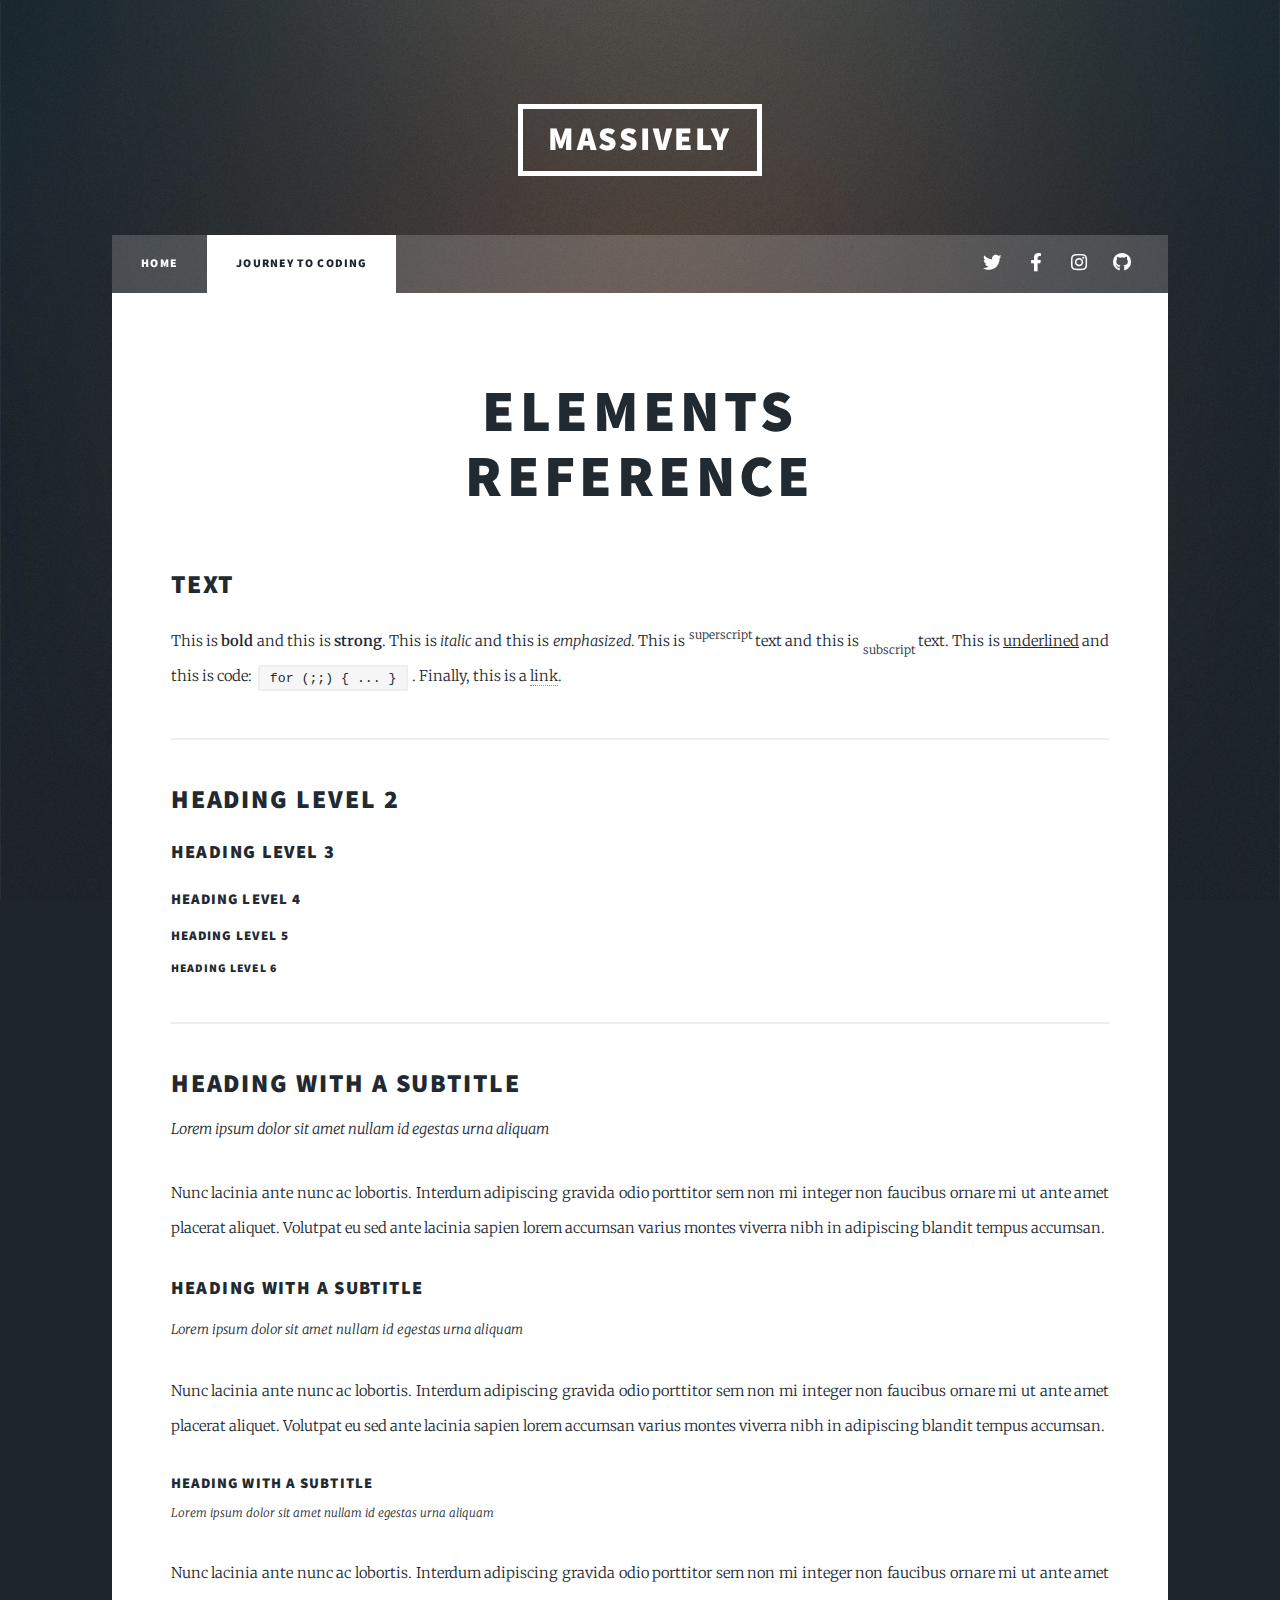
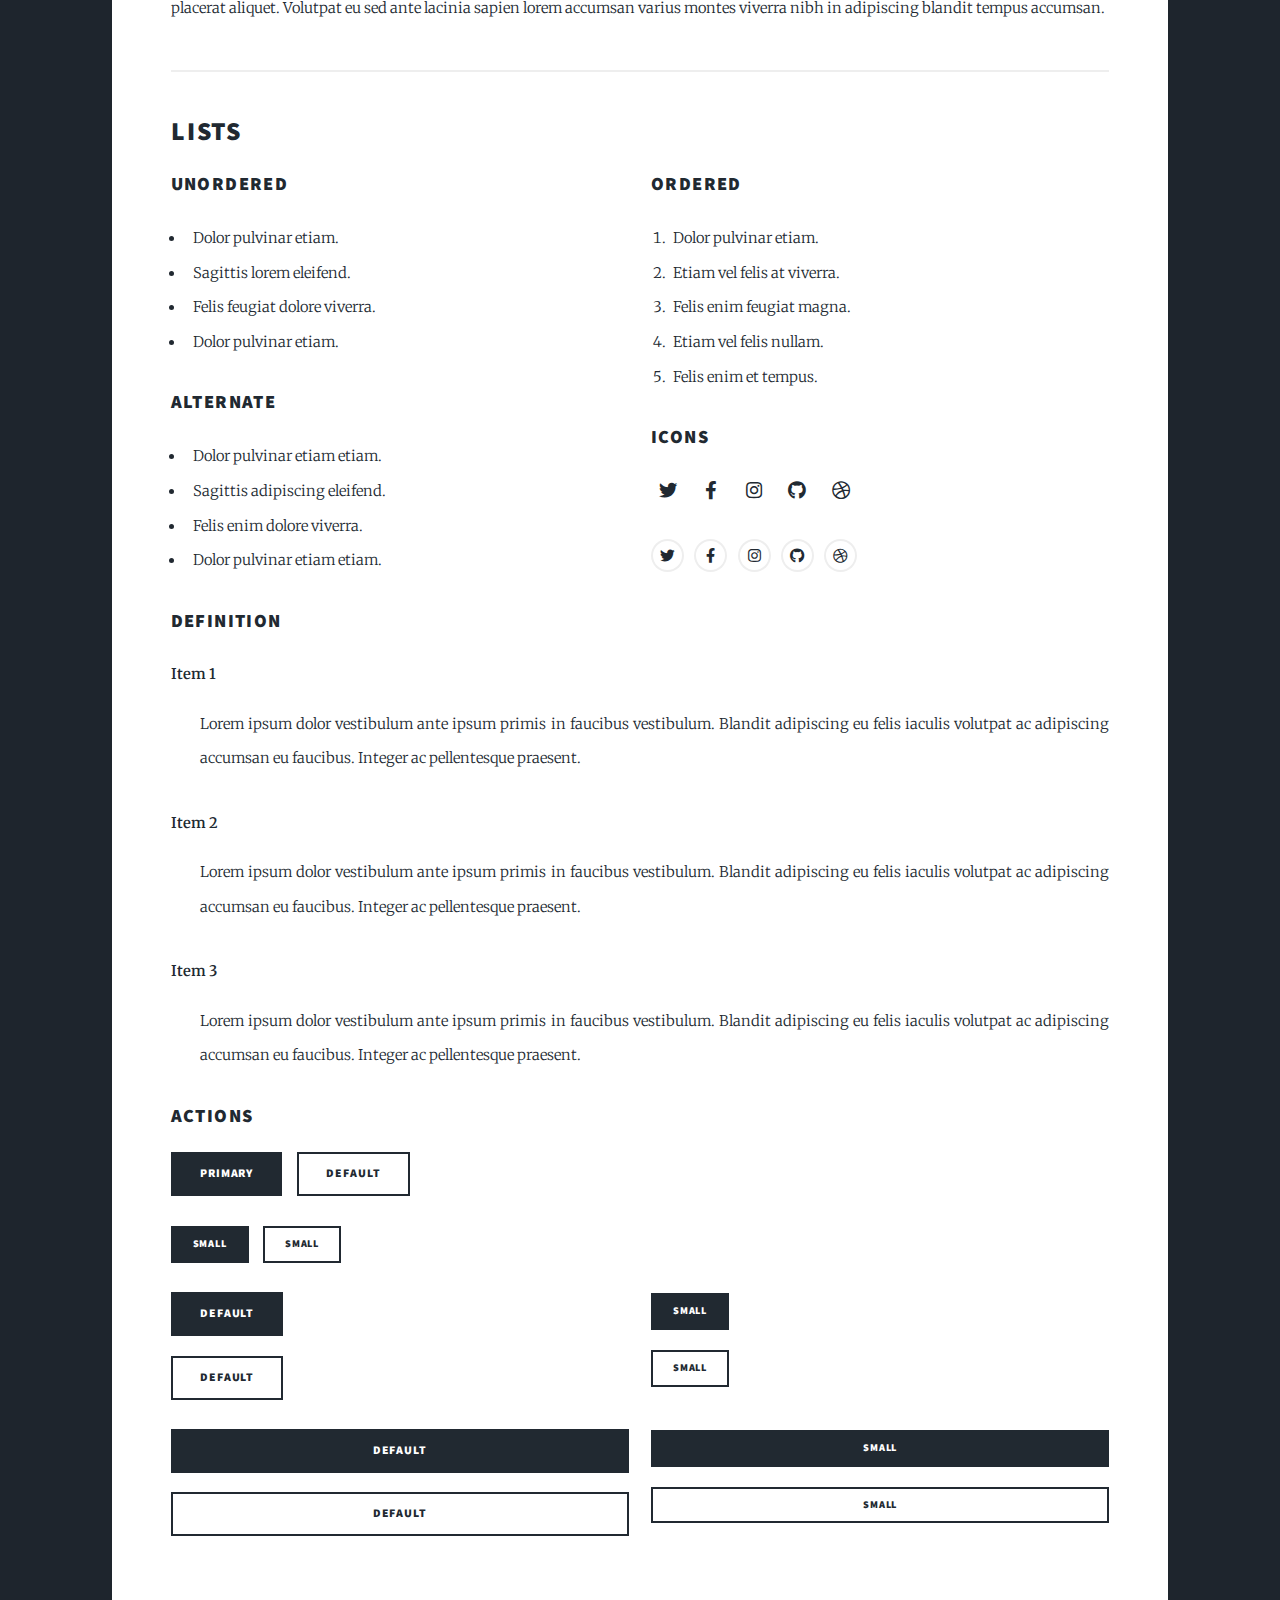
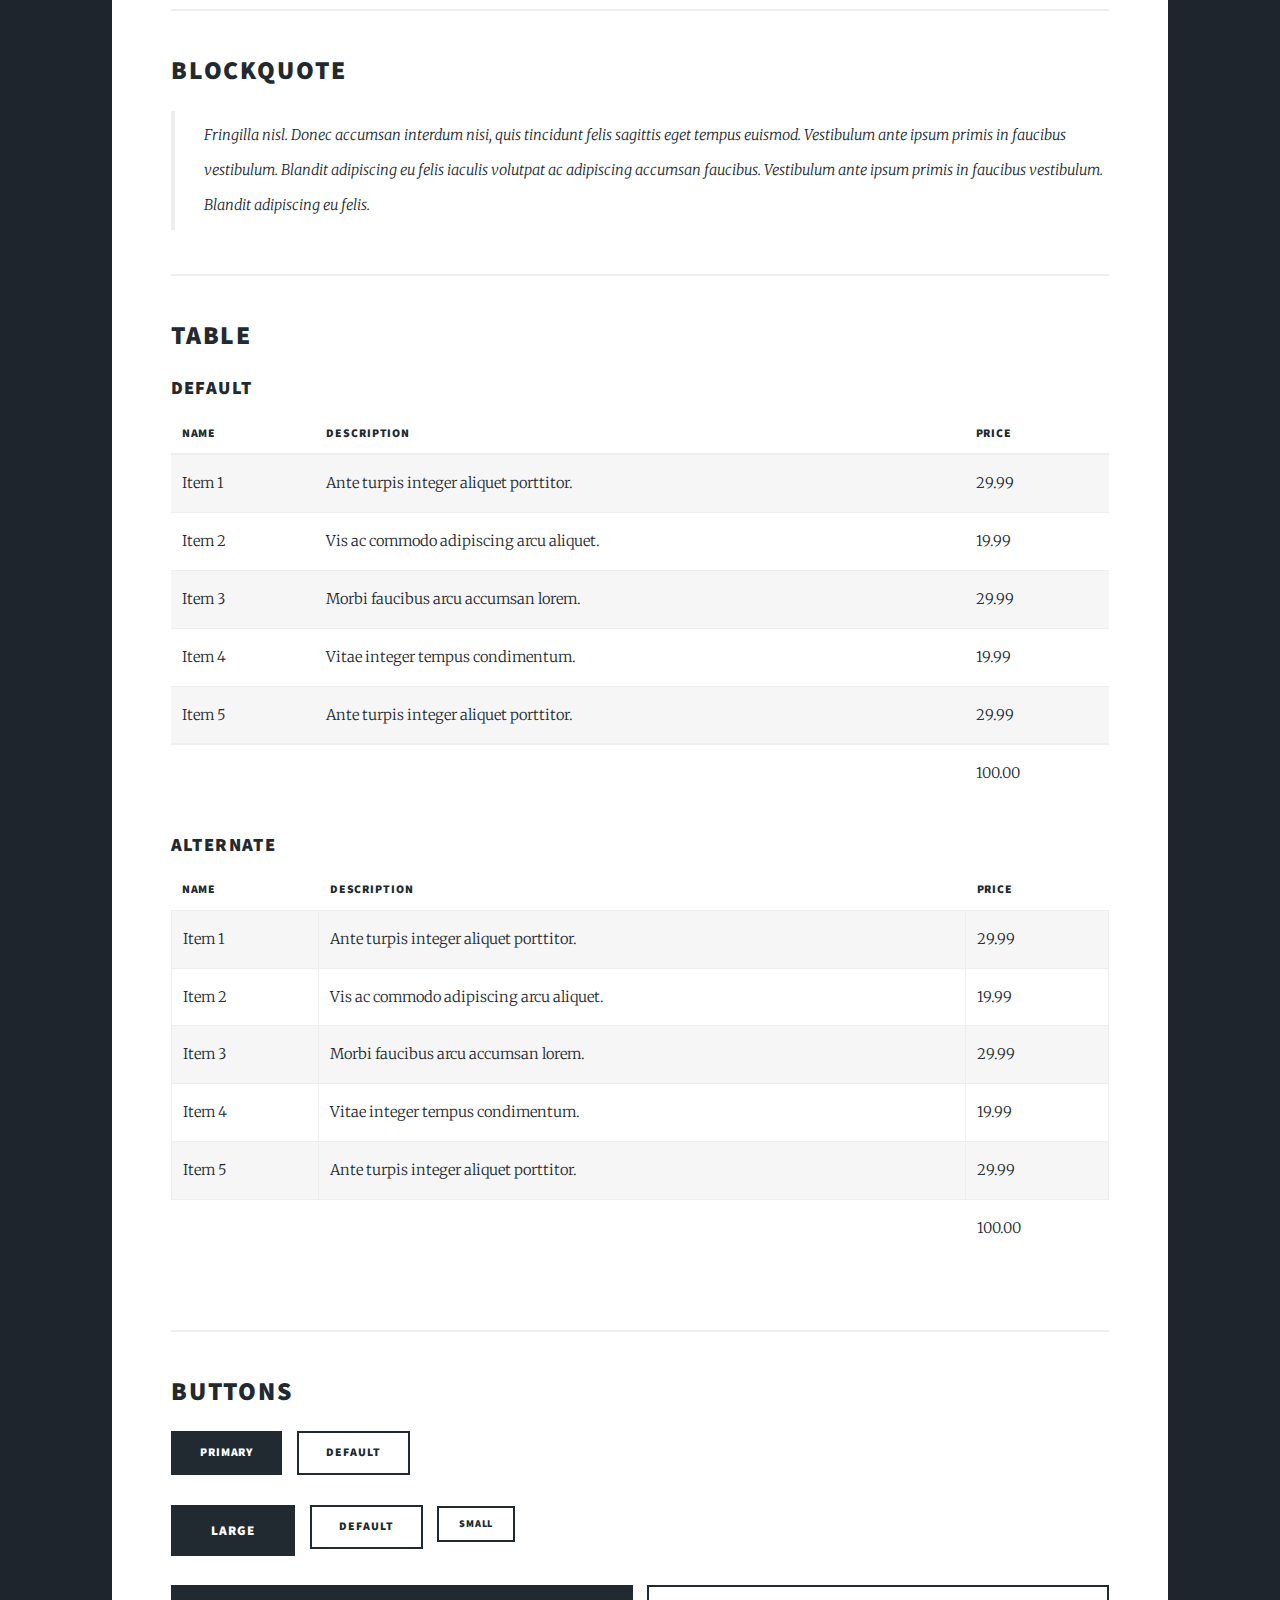
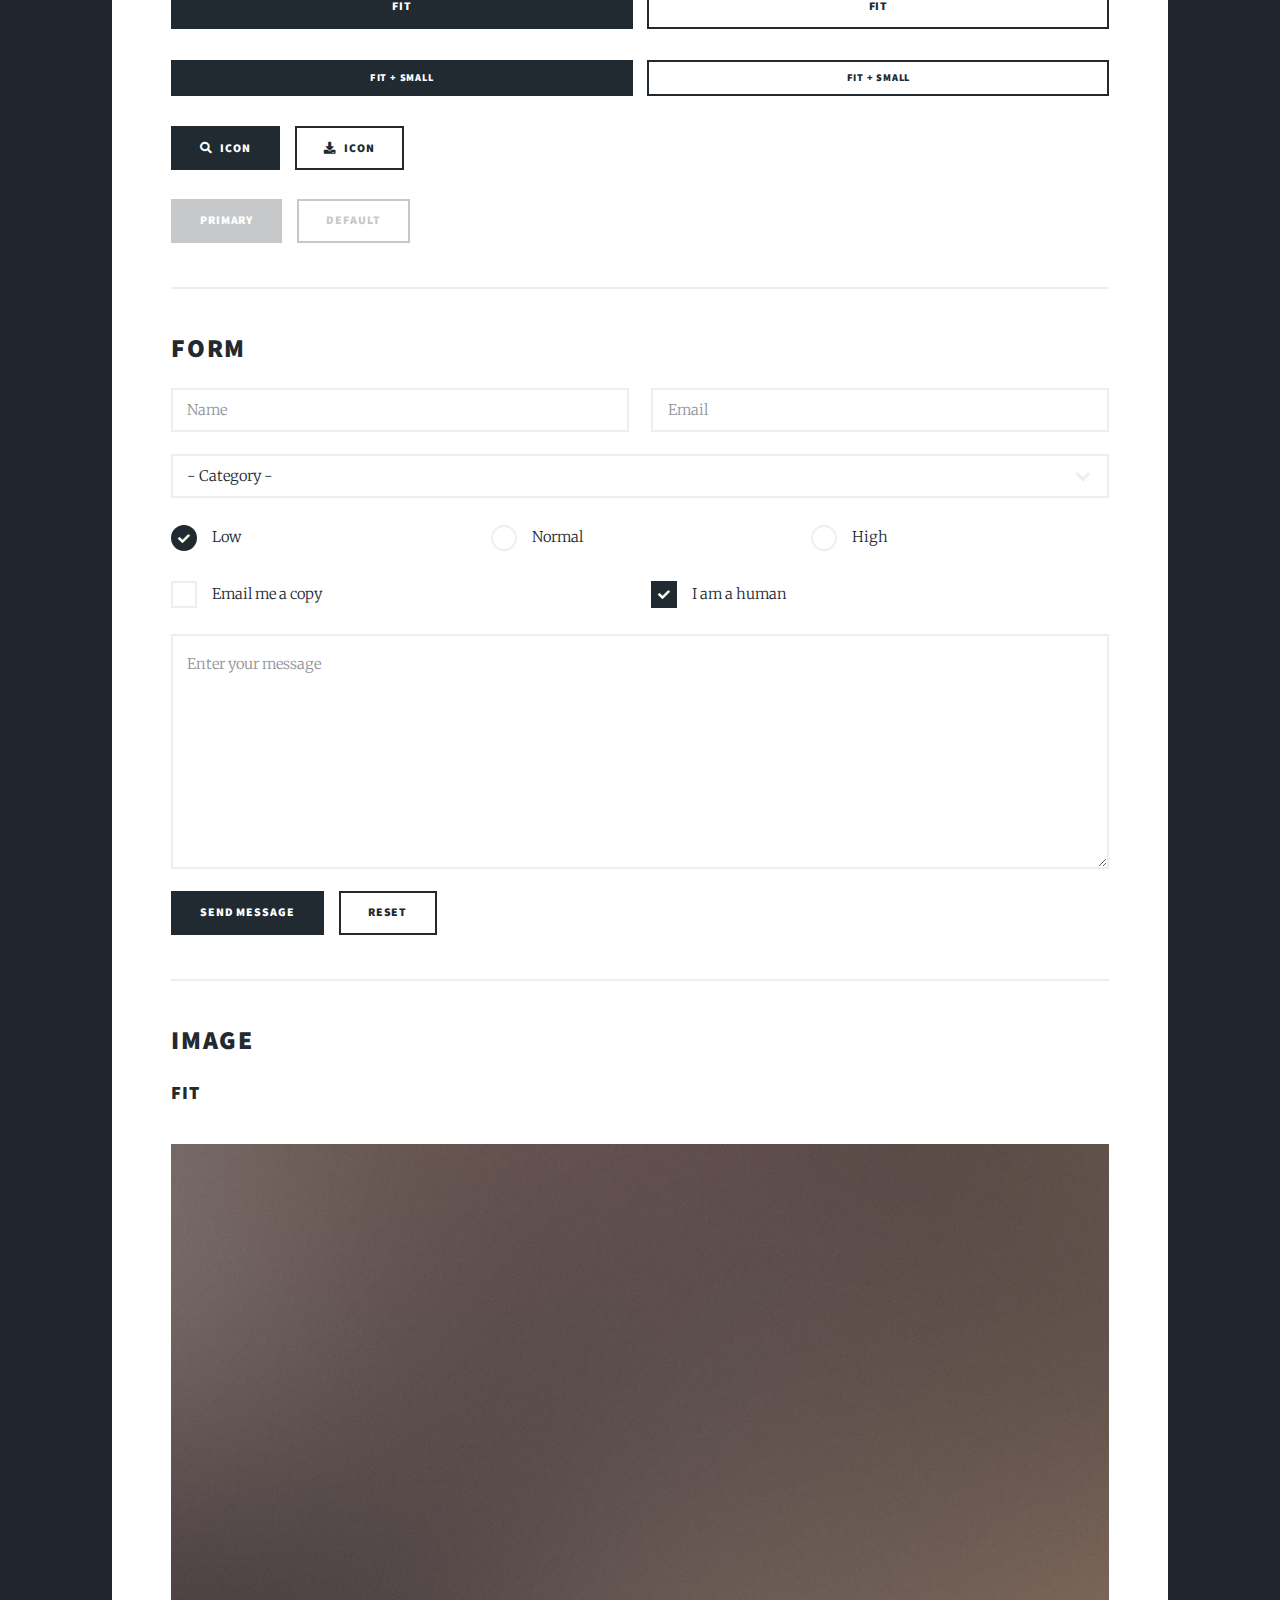
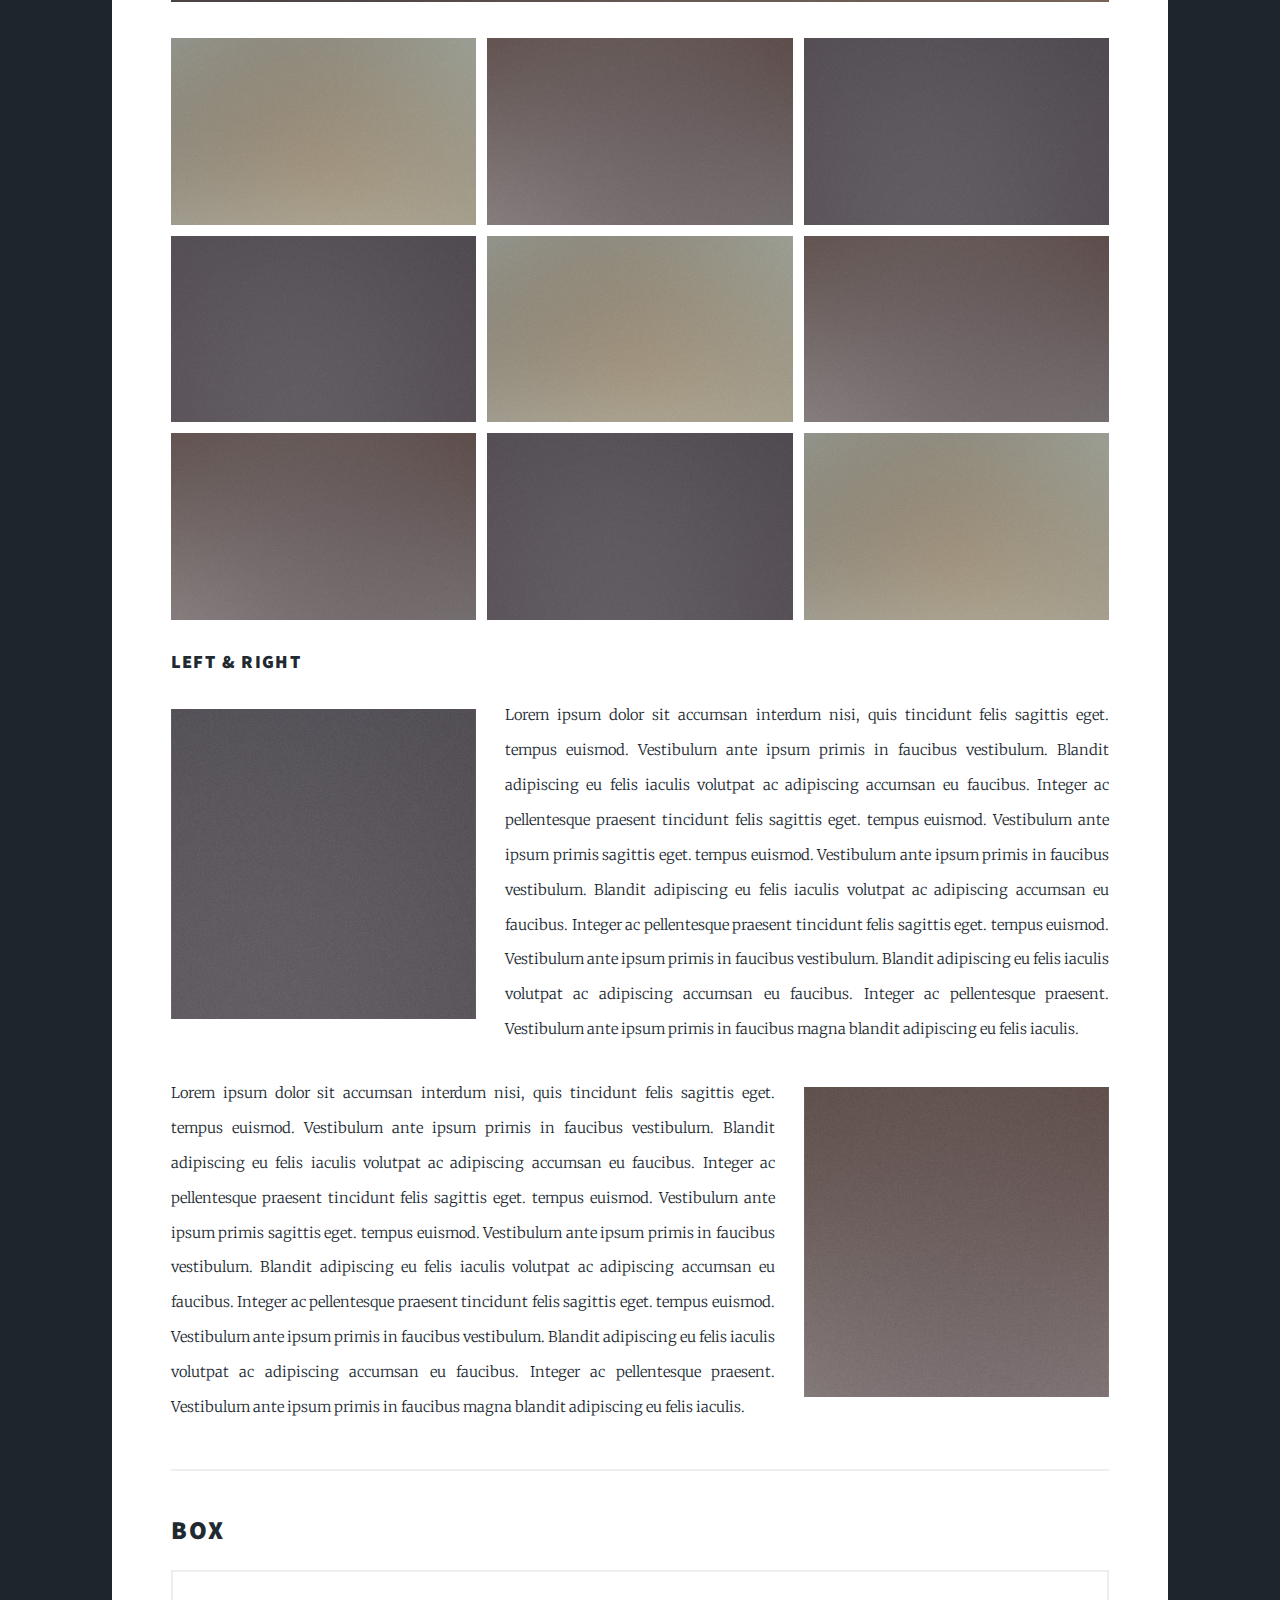
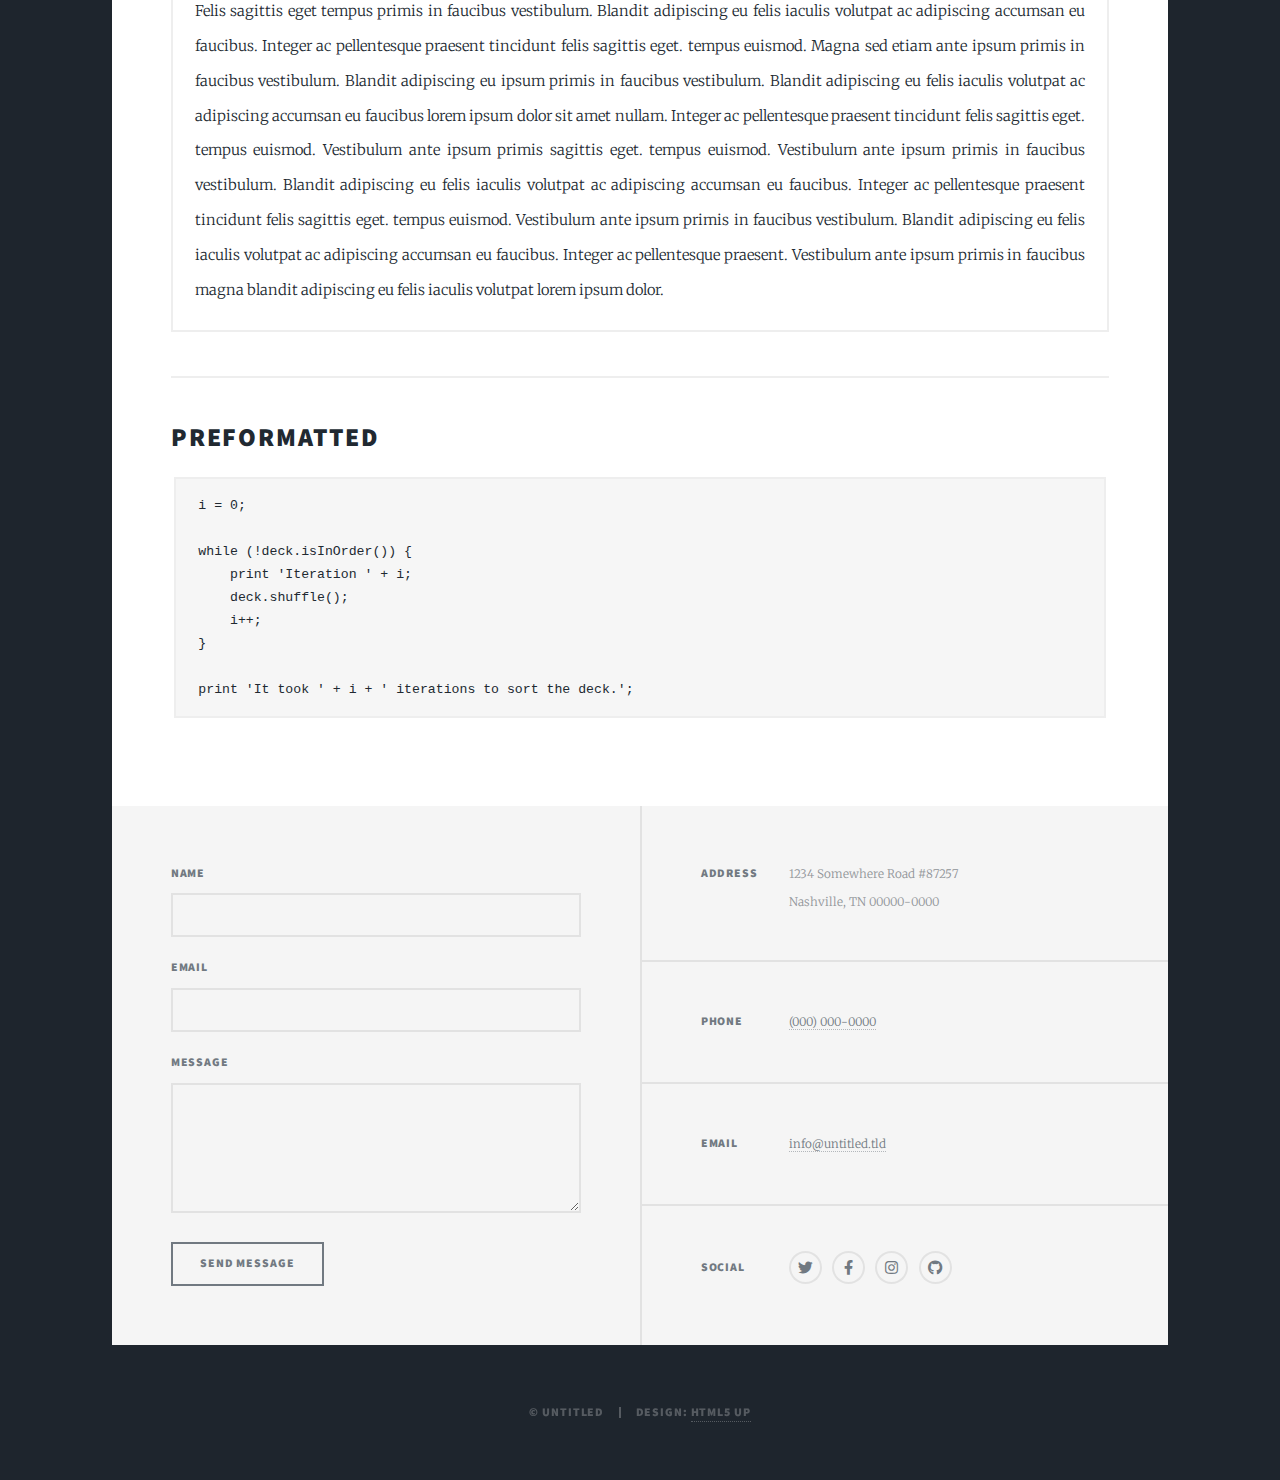
==== commit fbcd533a: "fix nav bar" ====
--- a/elements.html
+++ b/elements.html
@@ -25,7 +25,7 @@
 				<!-- Nav -->
 					<nav id="nav">
 						<ul class="links">
-							<li><a href="index.html">This is Massively</a></li>
+							<li><a href="index.html">Home</a></li>
 							<li class="active"><a href="elements.html">Journey To Coding</a></li>
 						</ul>
 						<ul class="icons">
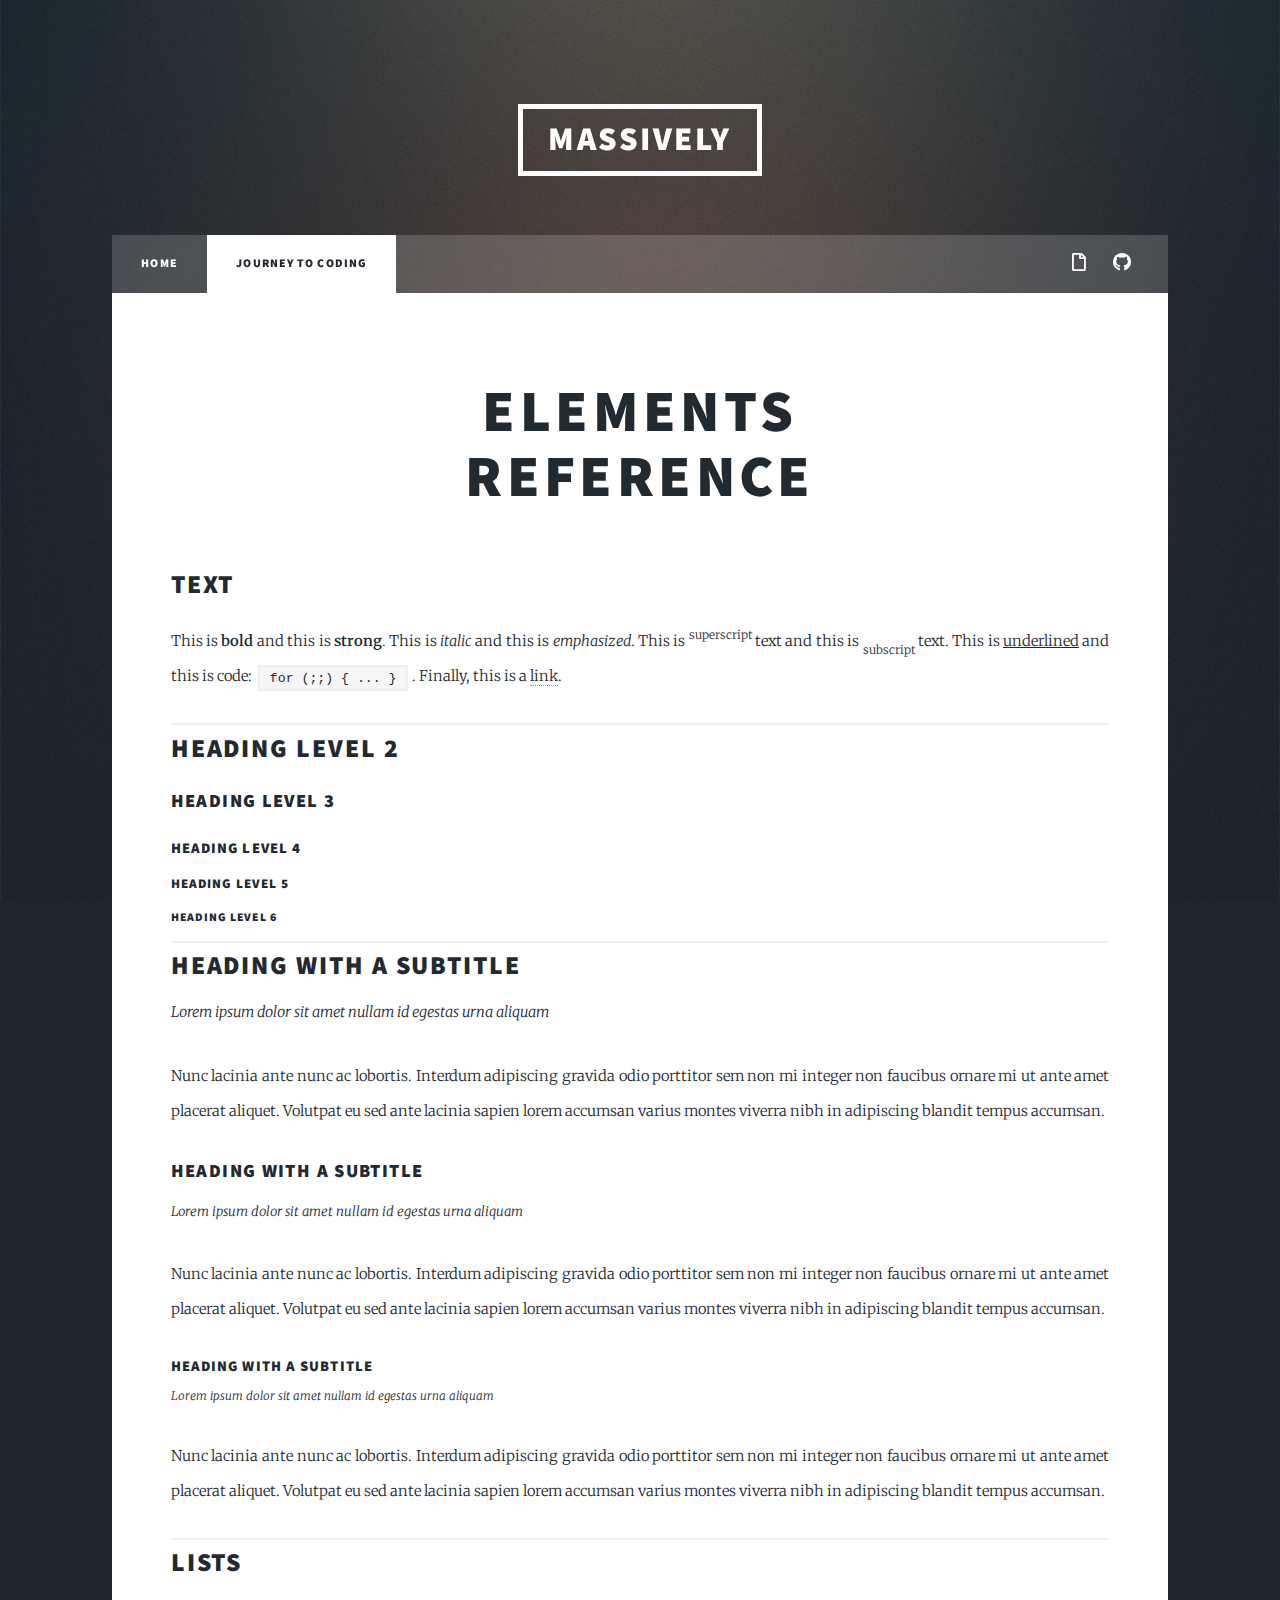
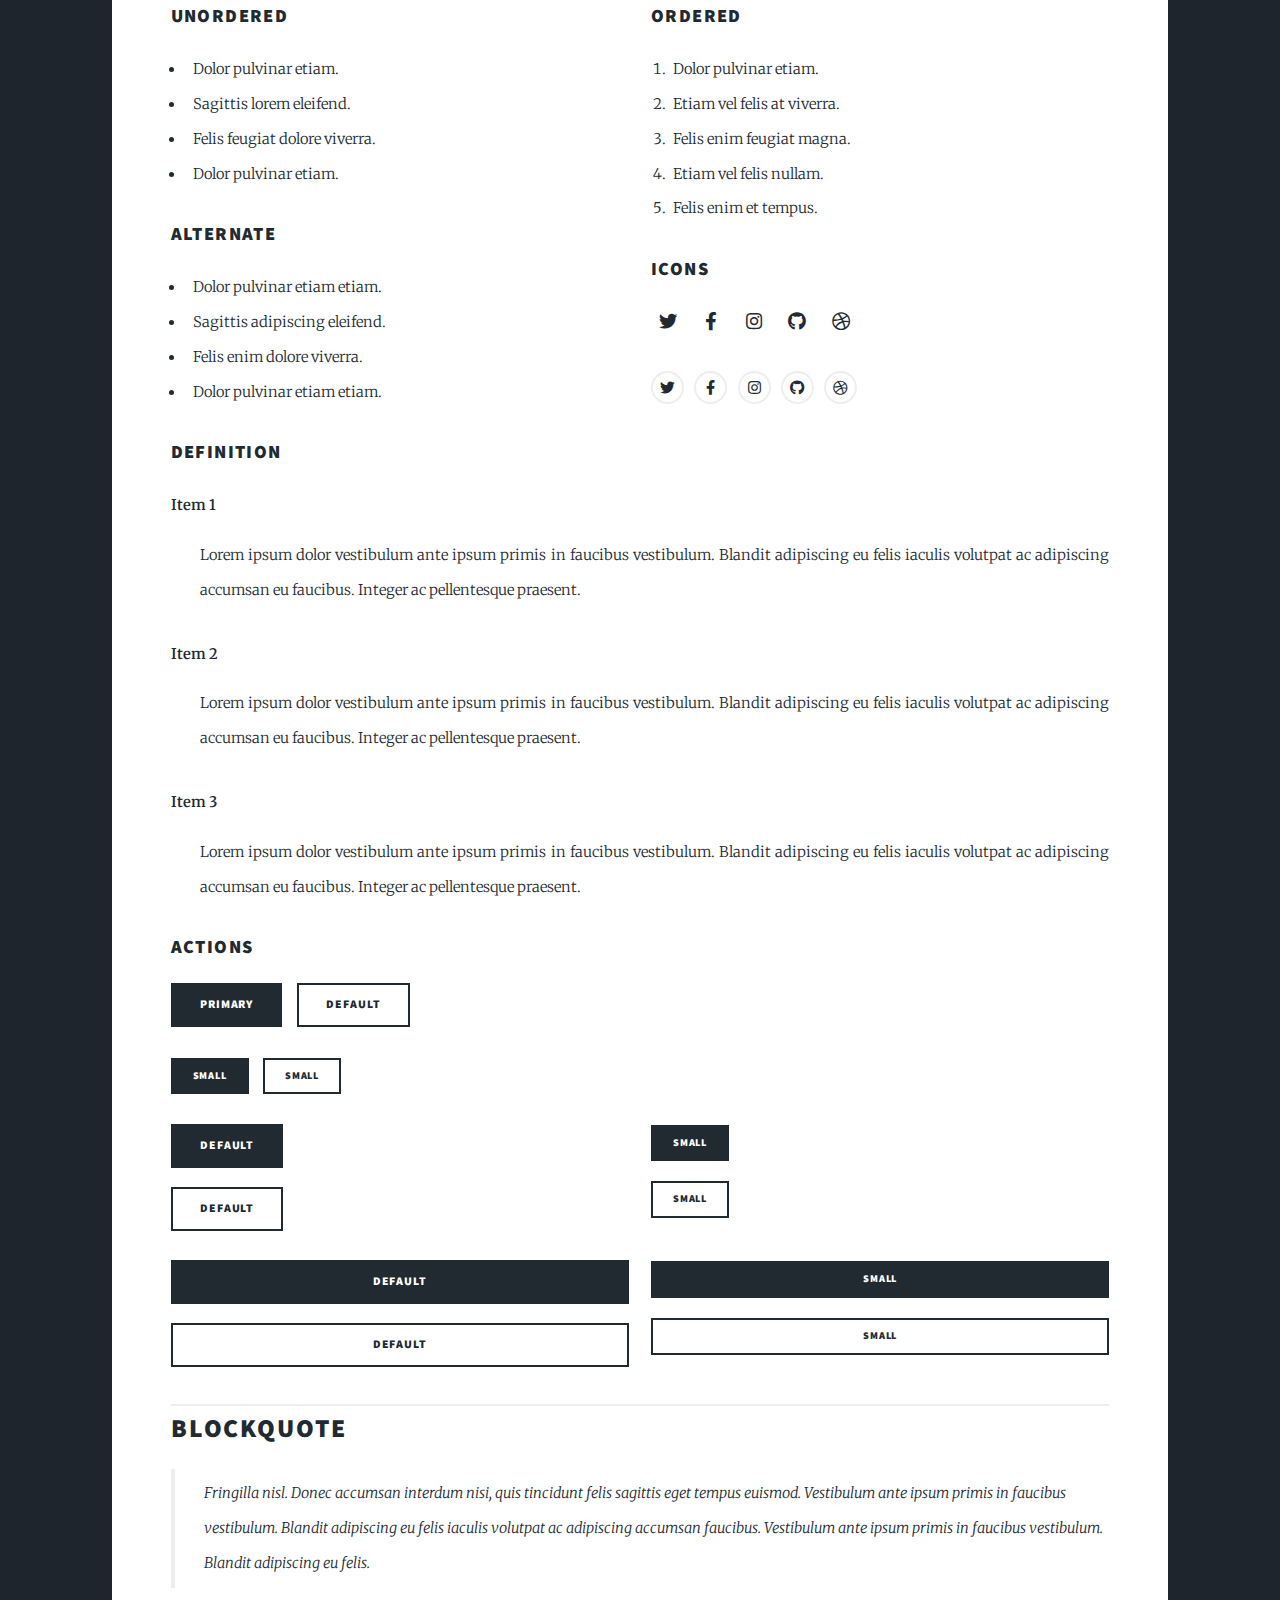
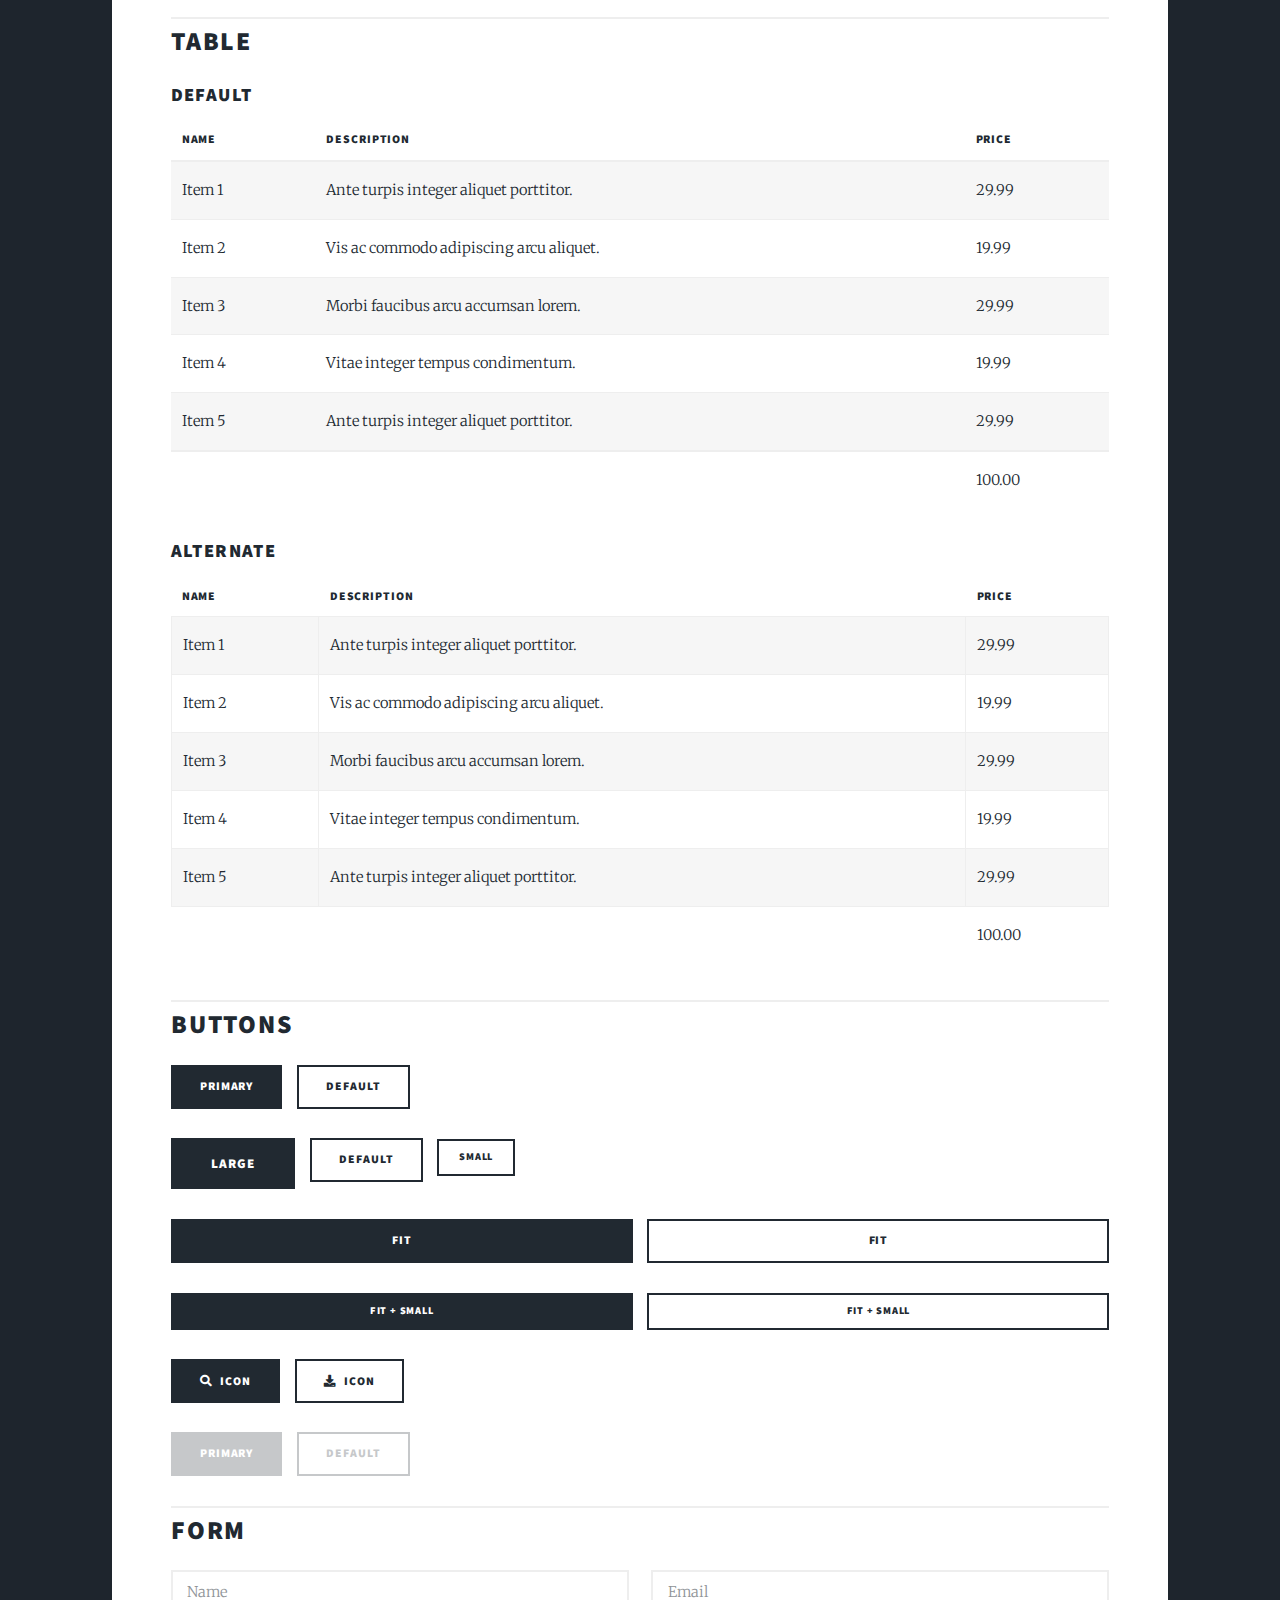
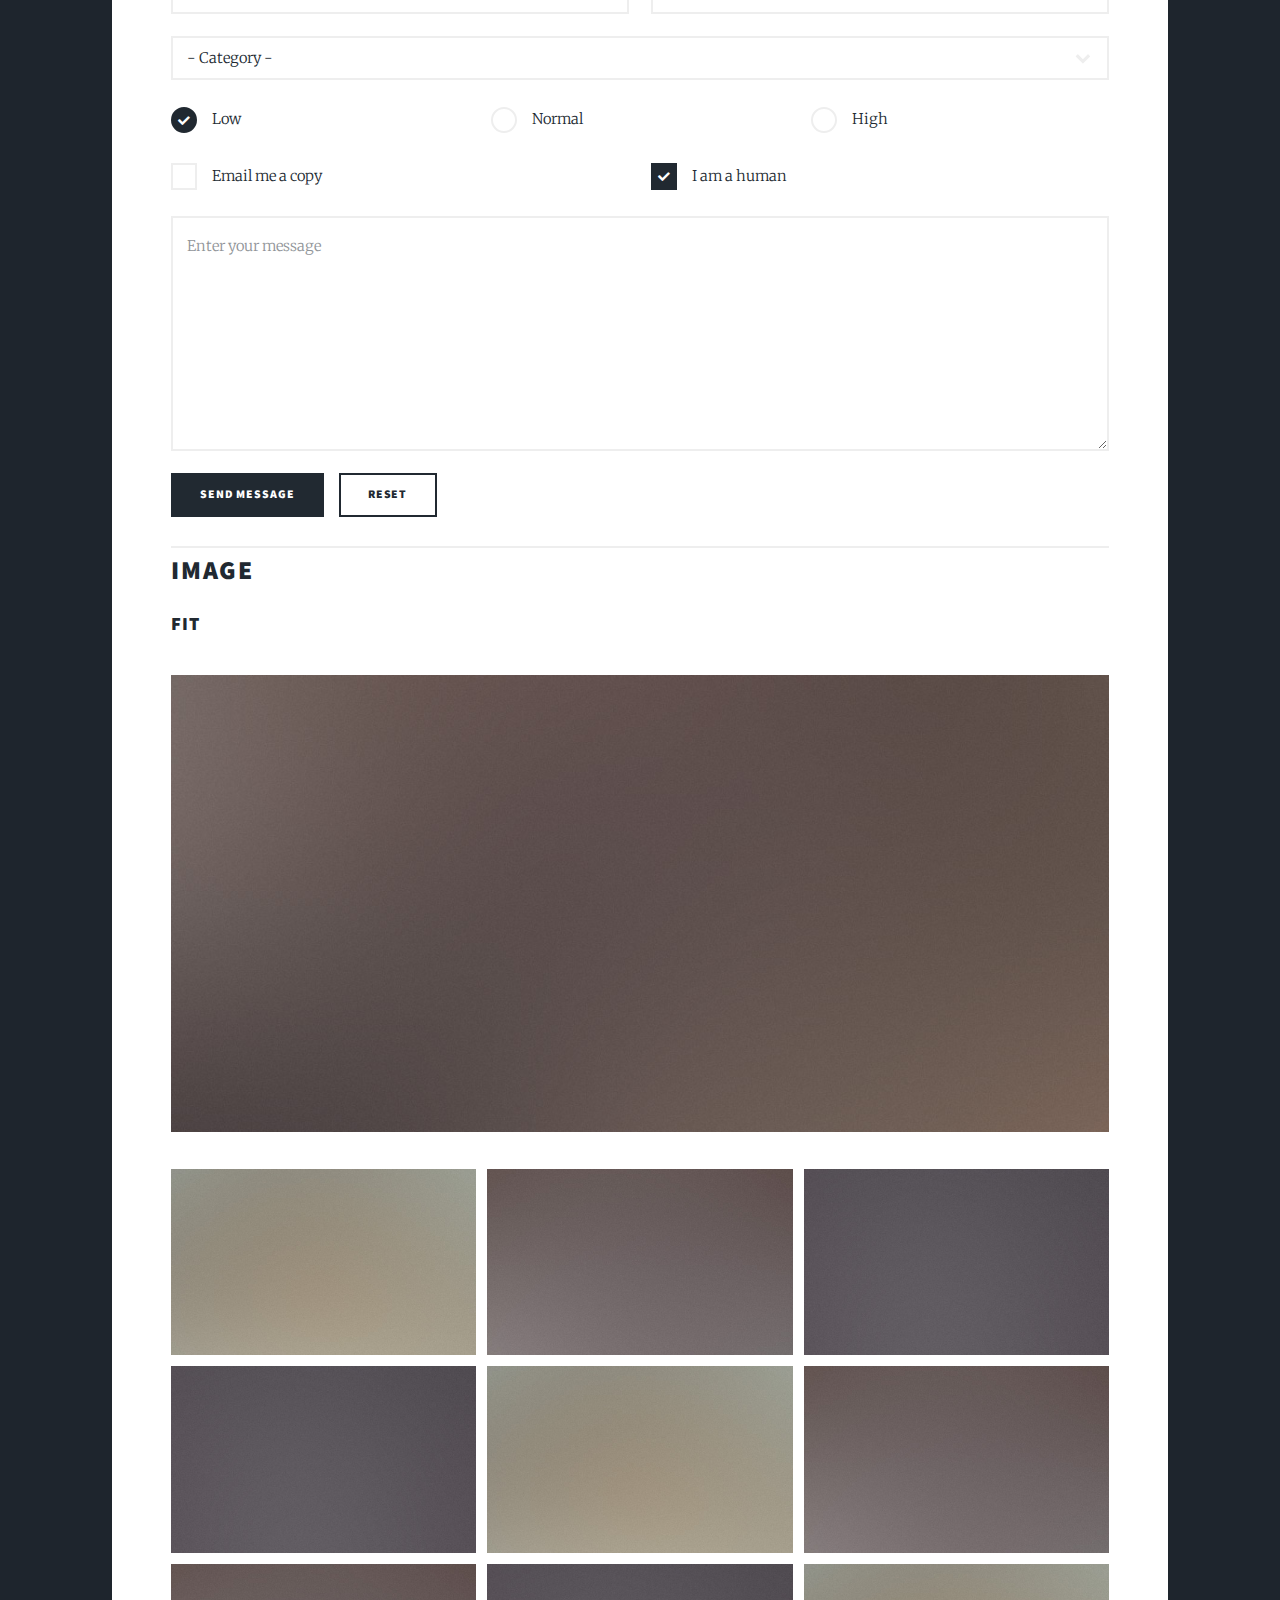
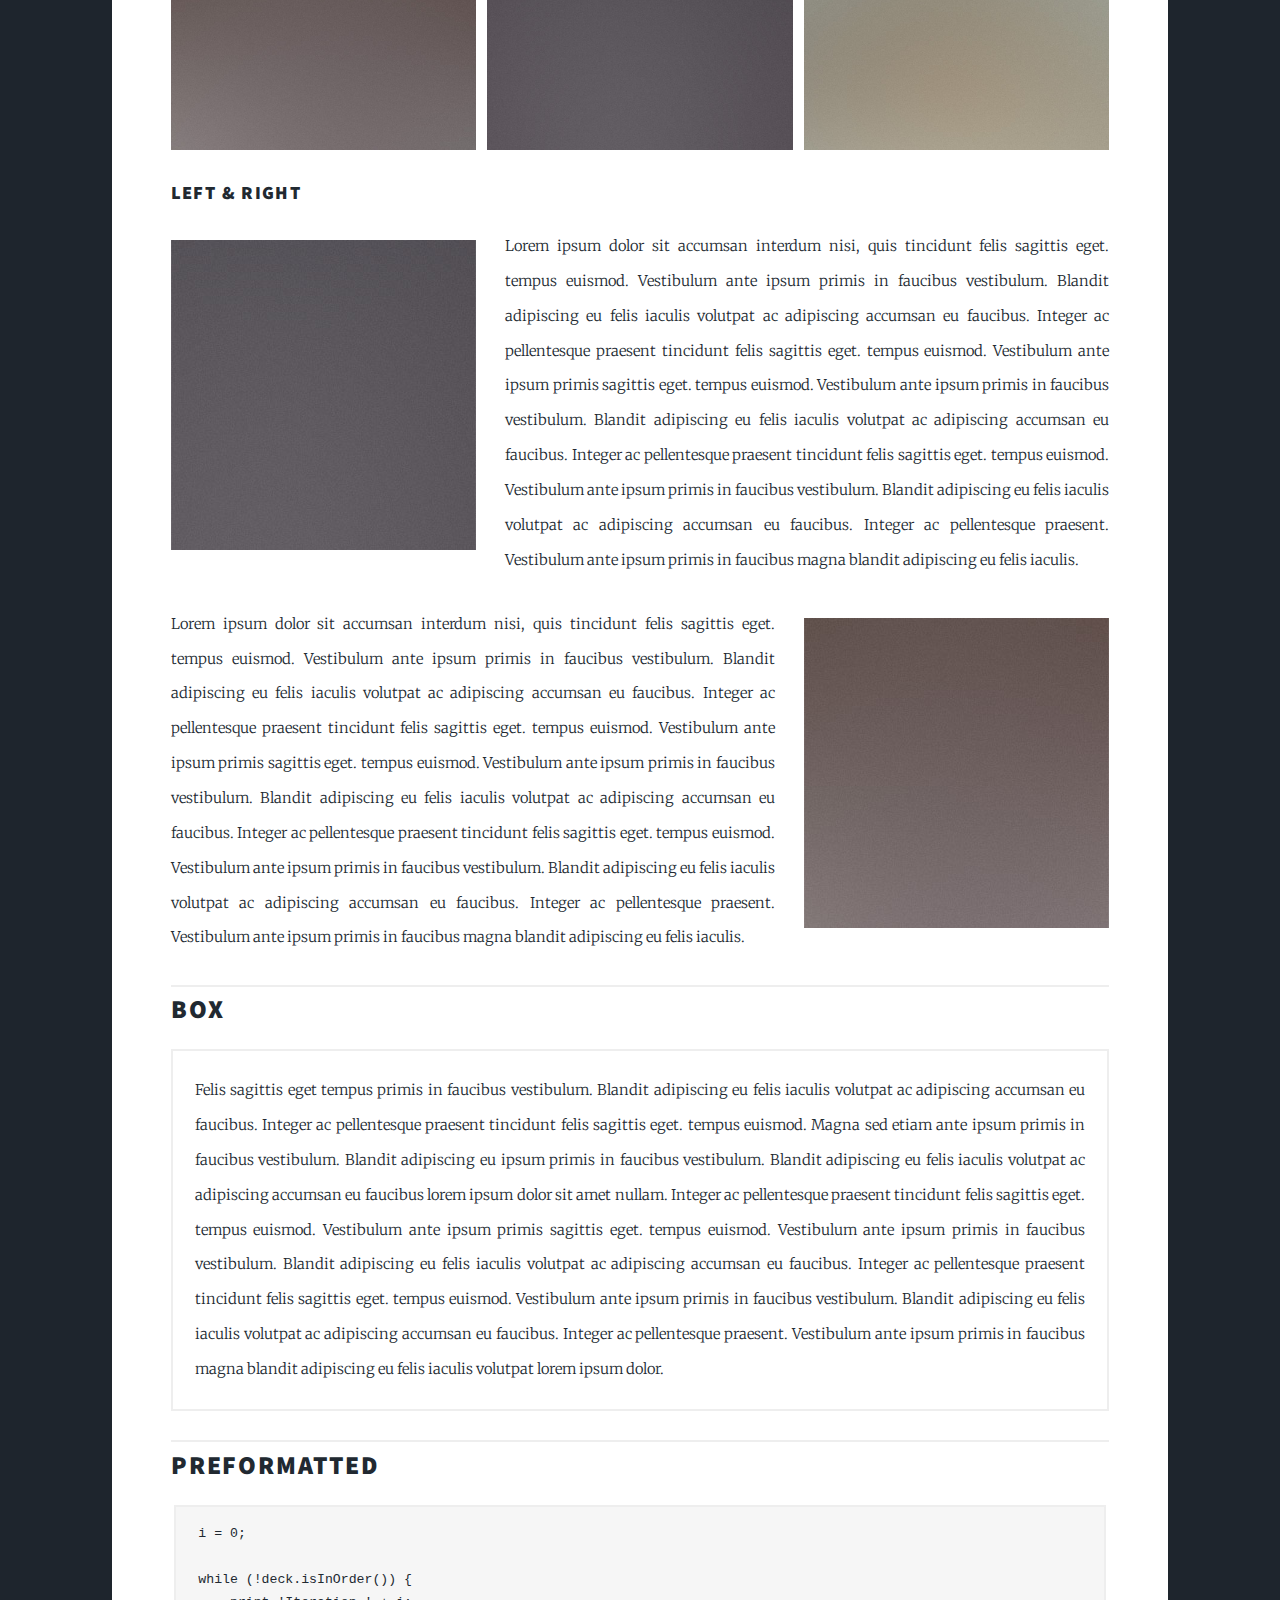
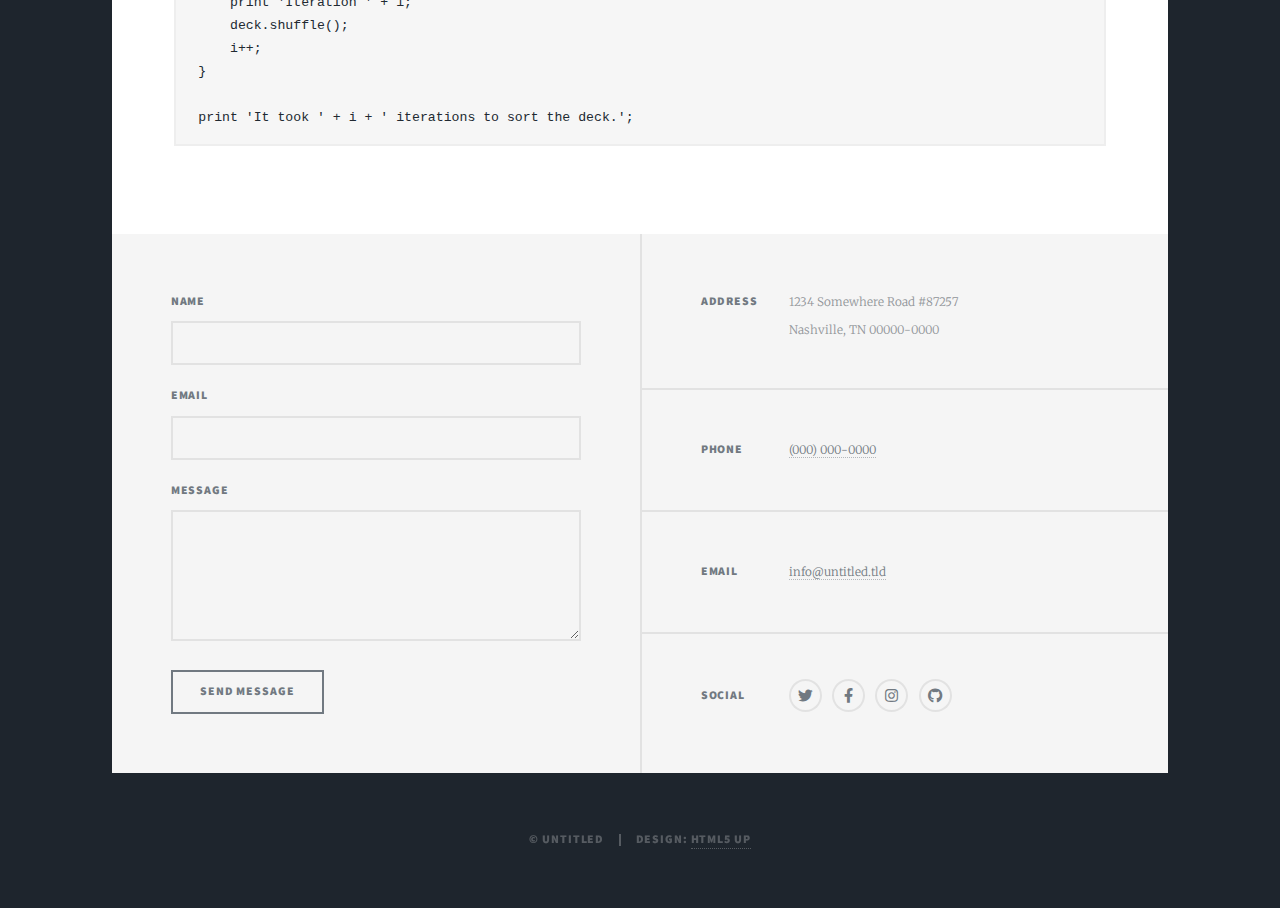
==== commit d14abe5c: "add todolist, expand project 3 to fit the page" ====
--- a/elements.html
+++ b/elements.html
@@ -29,9 +29,7 @@
 							<li class="active"><a href="elements.html">Journey To Coding</a></li>
 						</ul>
 						<ul class="icons">
-							<li><a href="#" class="icon brands fa-twitter"><span class="label">Twitter</span></a></li>
-							<li><a href="#" class="icon brands fa-facebook-f"><span class="label">Facebook</span></a></li>
-							<li><a href="#" class="icon brands fa-instagram"><span class="label">Instagram</span></a></li>
+							<li><a href="#" class="icon fa-file"><span class="label">Resume</span></a></li>
 							<li><a href="#" class="icon brands fa-github"><span class="label">GitHub</span></a></li>
 						</ul>
 					</nav>
--- a/assets/css/main.css
+++ b/assets/css/main.css
@@ -3,8 +3,19 @@
 
 .project-description {
 	text-align: center;
-	height: 150px;
+	height: 25%;
 }
+
+.link-project {
+	display: flex;
+	flex-direction: row
+}
+
+.project-title {
+	margin-bottom: 1px;
+	text-align: center
+}
+
 
 /*
 	Massively by HTML5 UP
@@ -32,7 +43,8 @@
 
 article, aside, details, figcaption, figure,
 footer, header, hgroup, menu, nav, section {
-	display: block;}
+	display: block;
+}
 
 body {
 	line-height: 1;
@@ -273,11 +285,10 @@
 	hr {
 		border: 0;
 		border-bottom: solid 2px;
-		margin: 3rem 0;
 	}
 
 		hr.major {
-			margin: 5rem 0;
+			margin: 0;
 		}
 
 	.align-left {
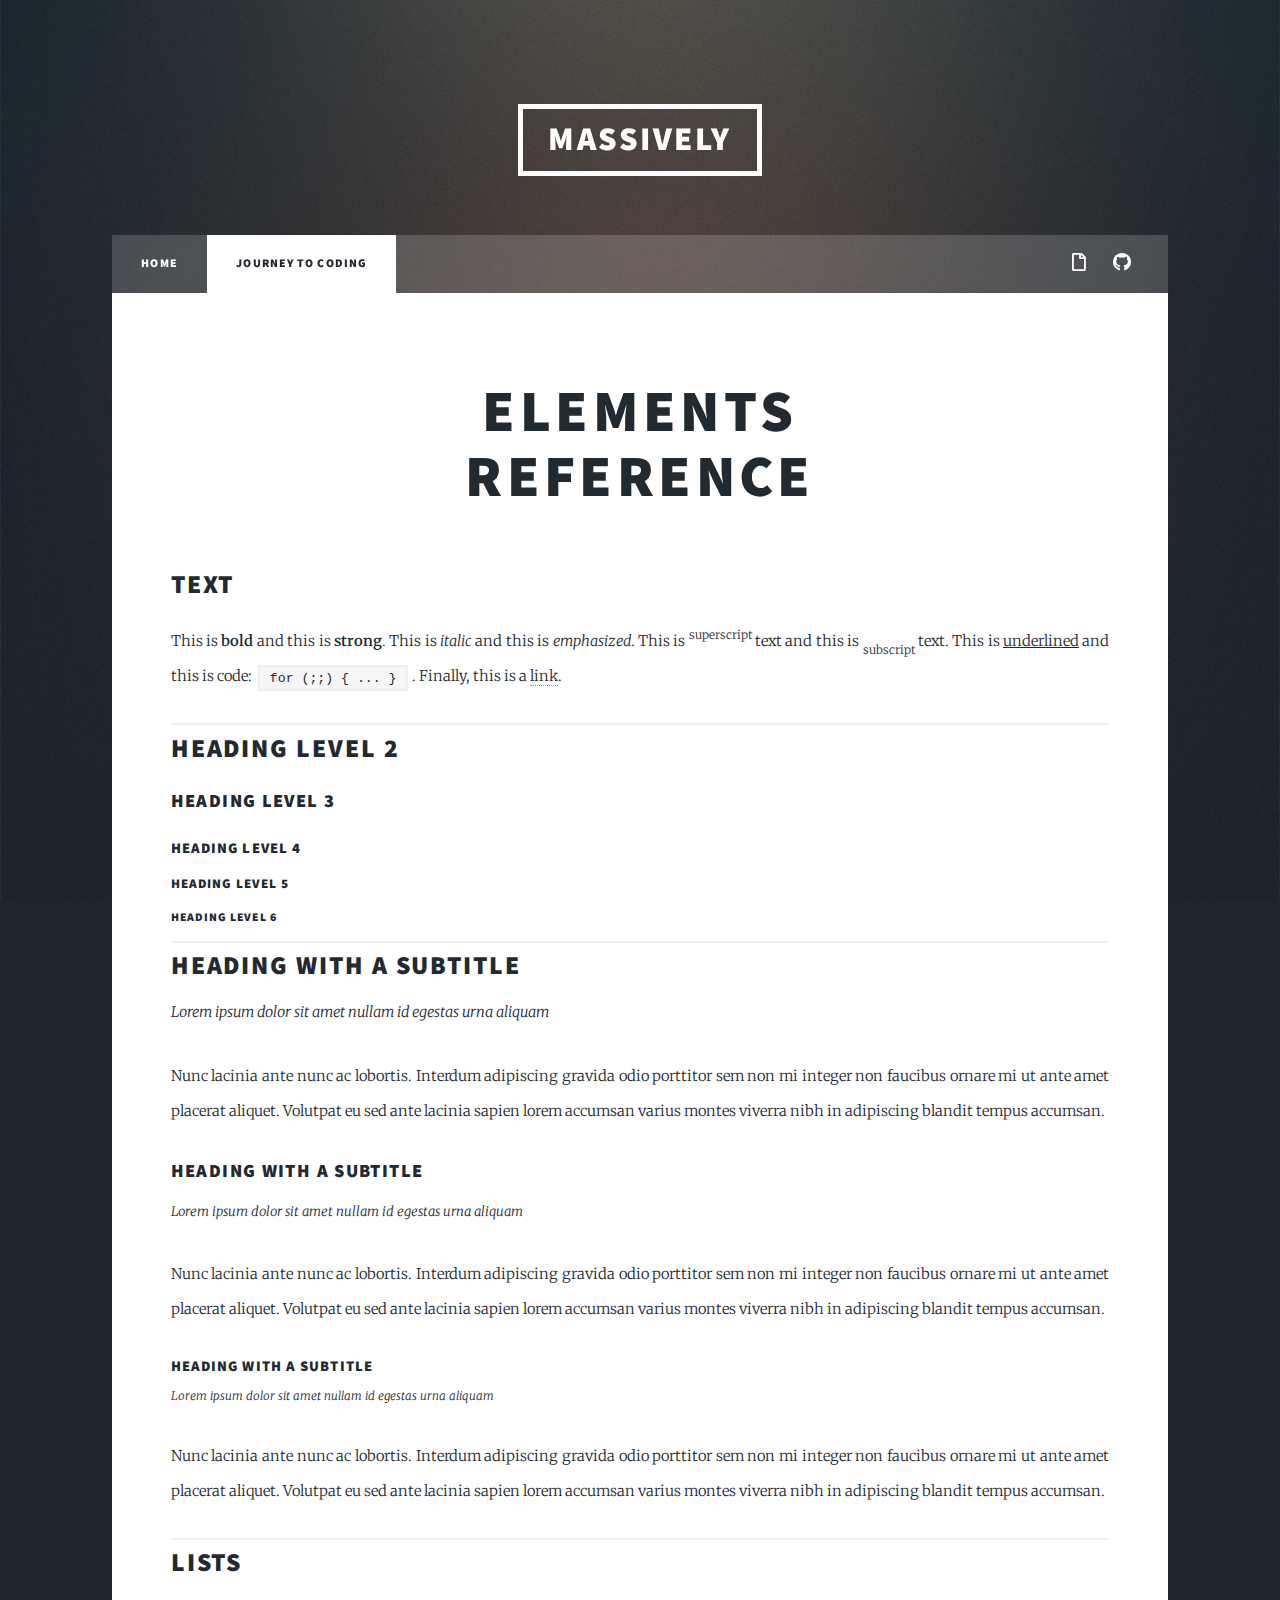
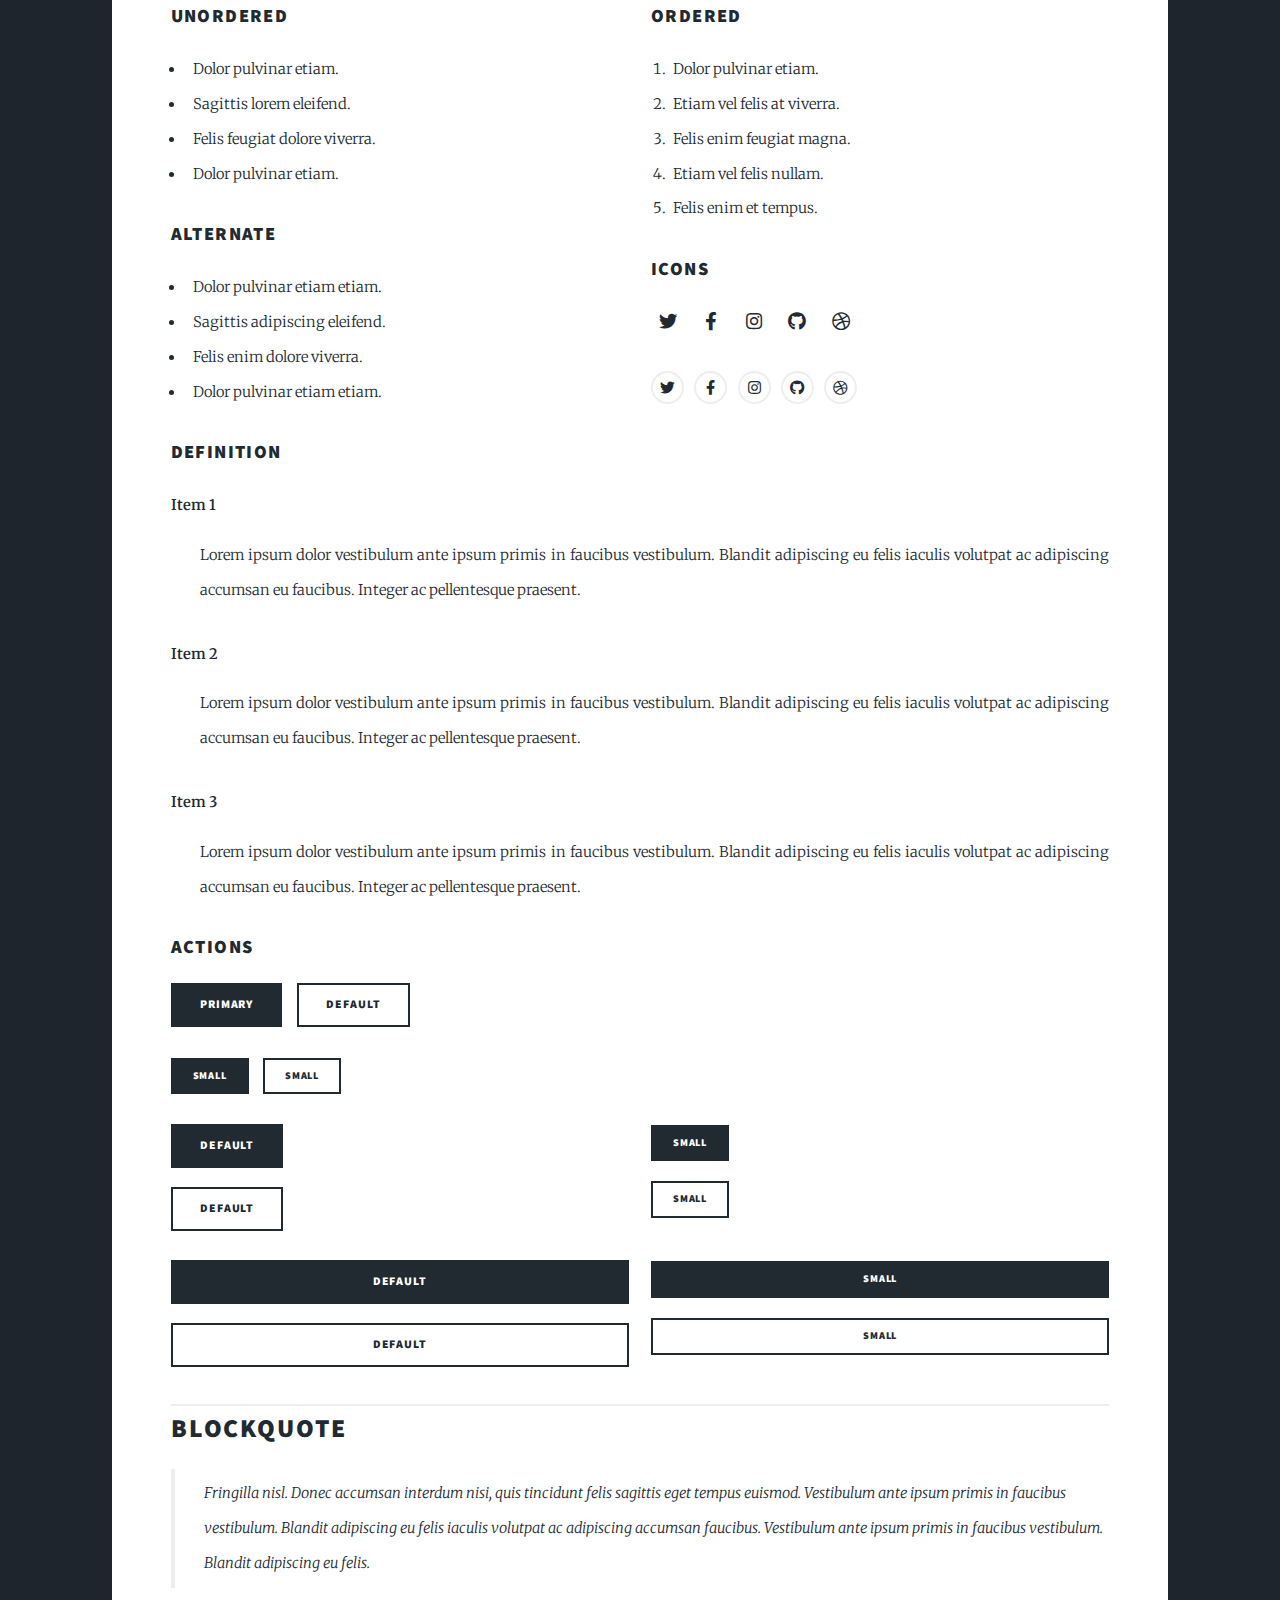
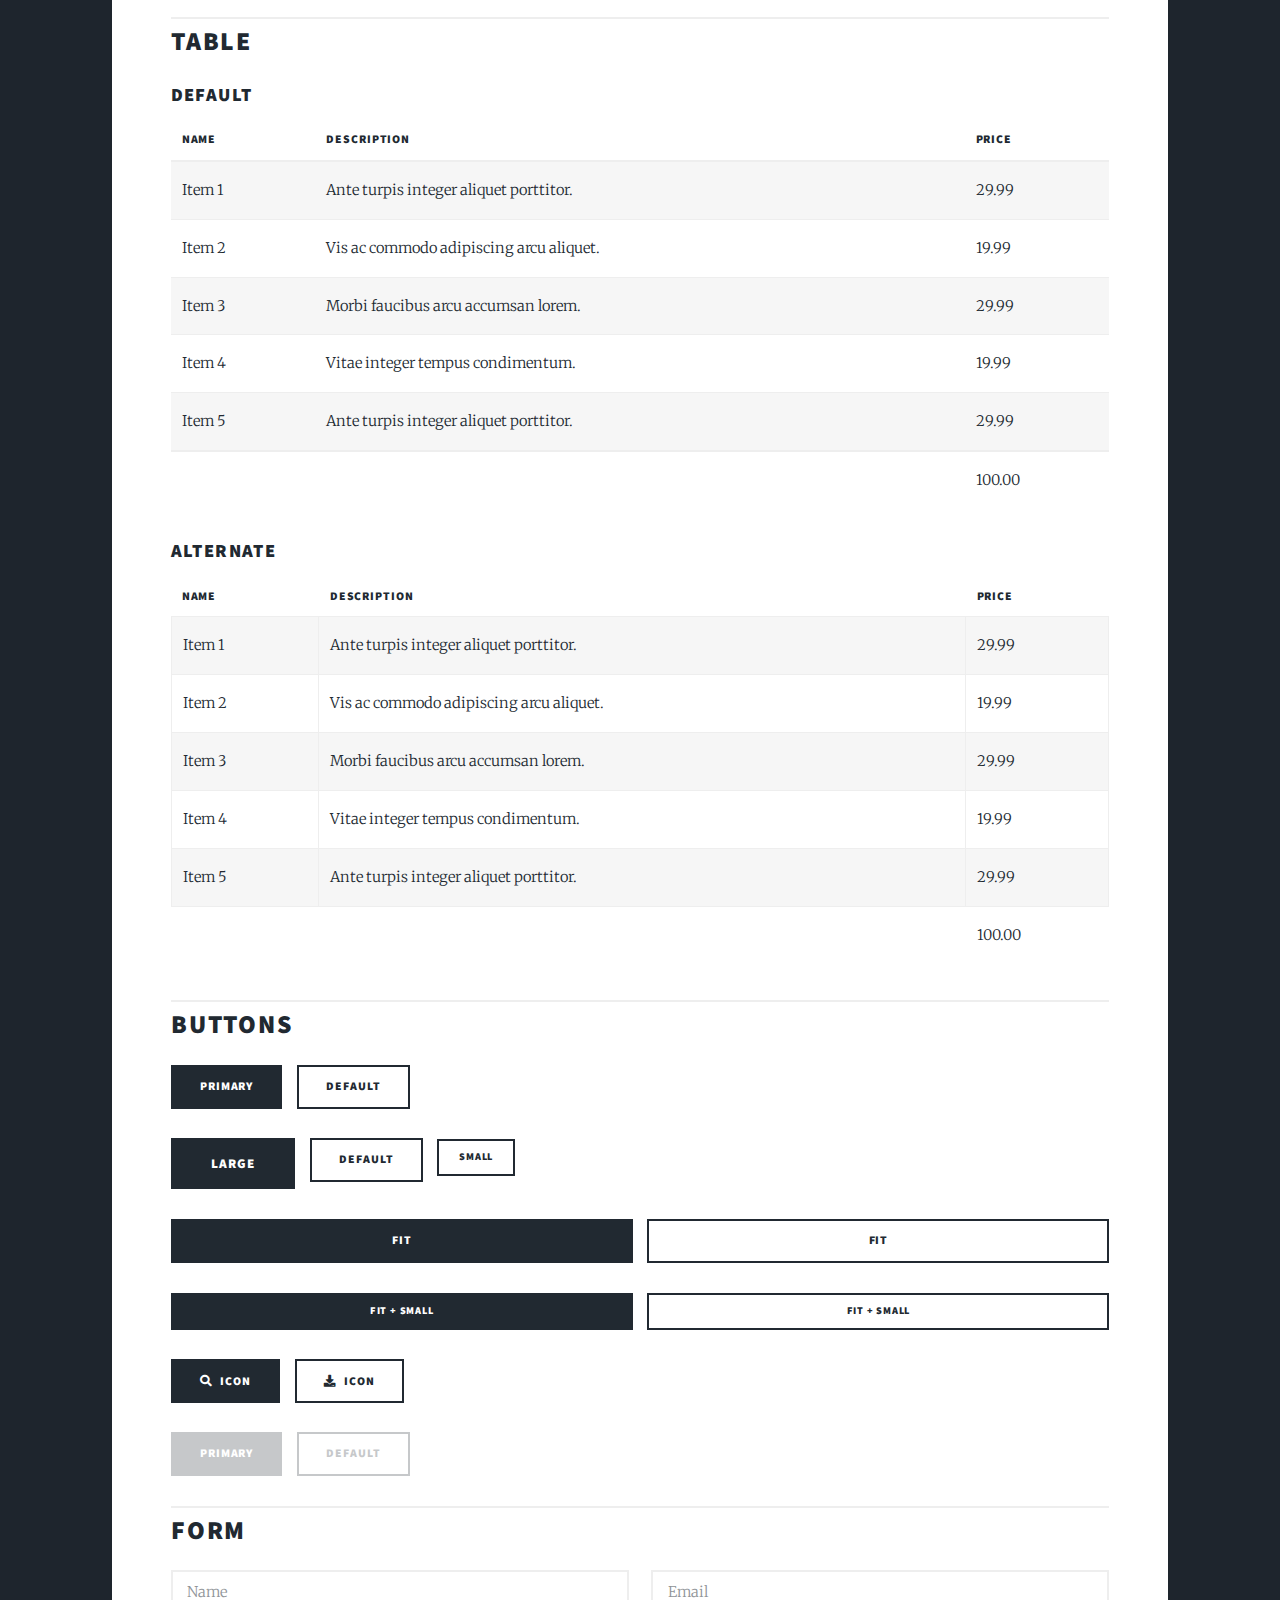
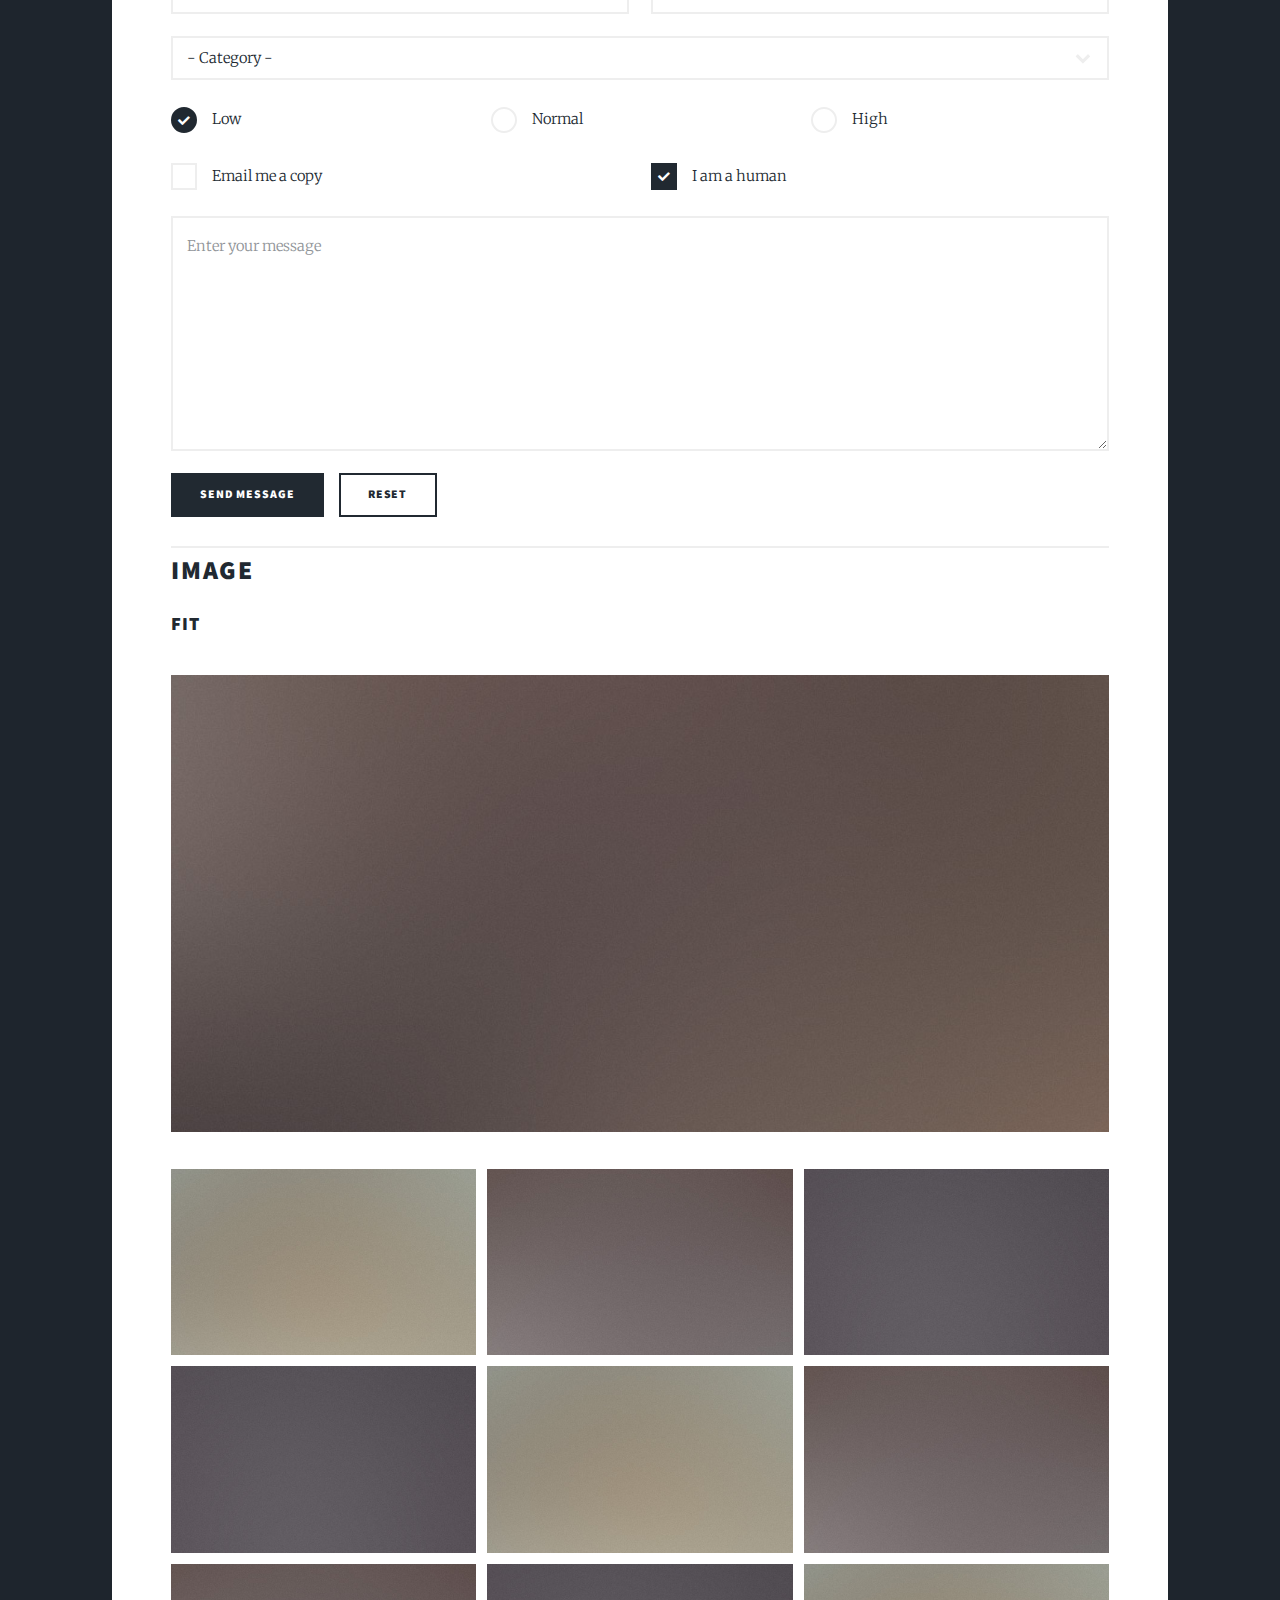
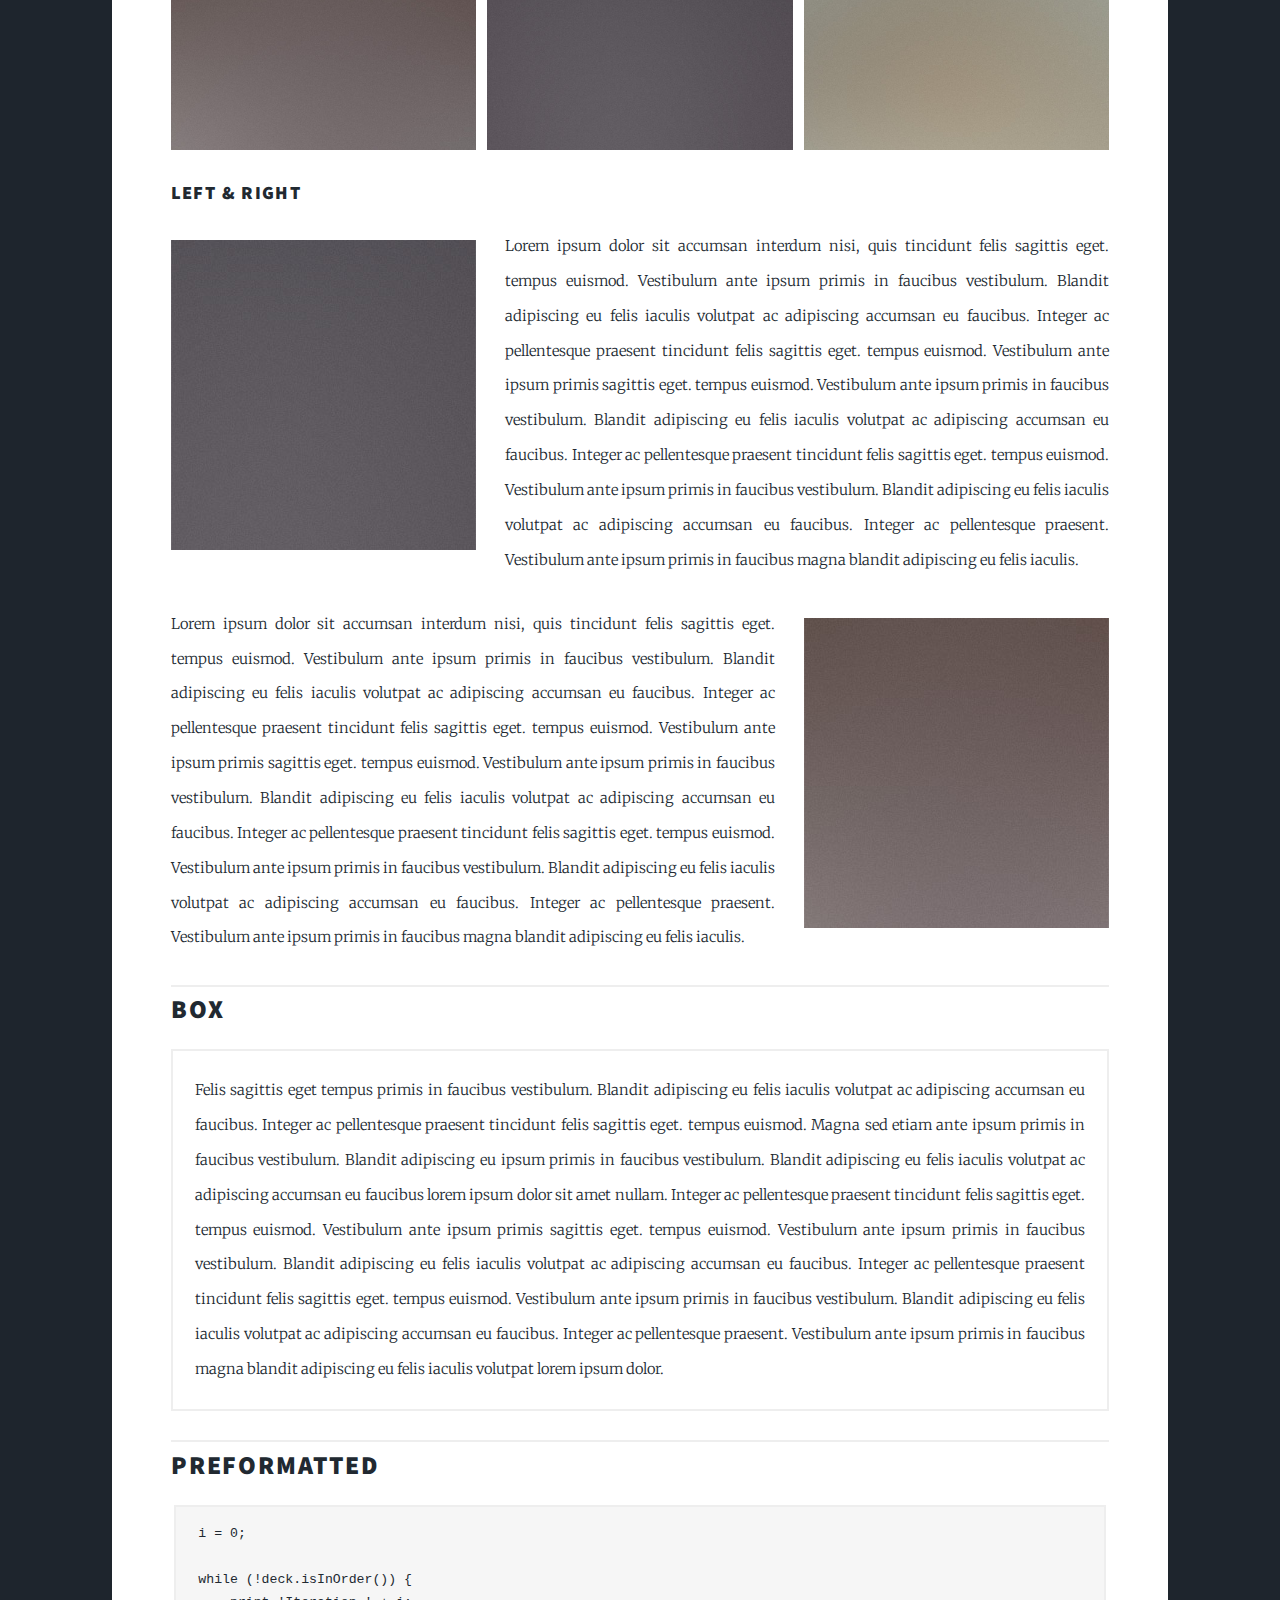
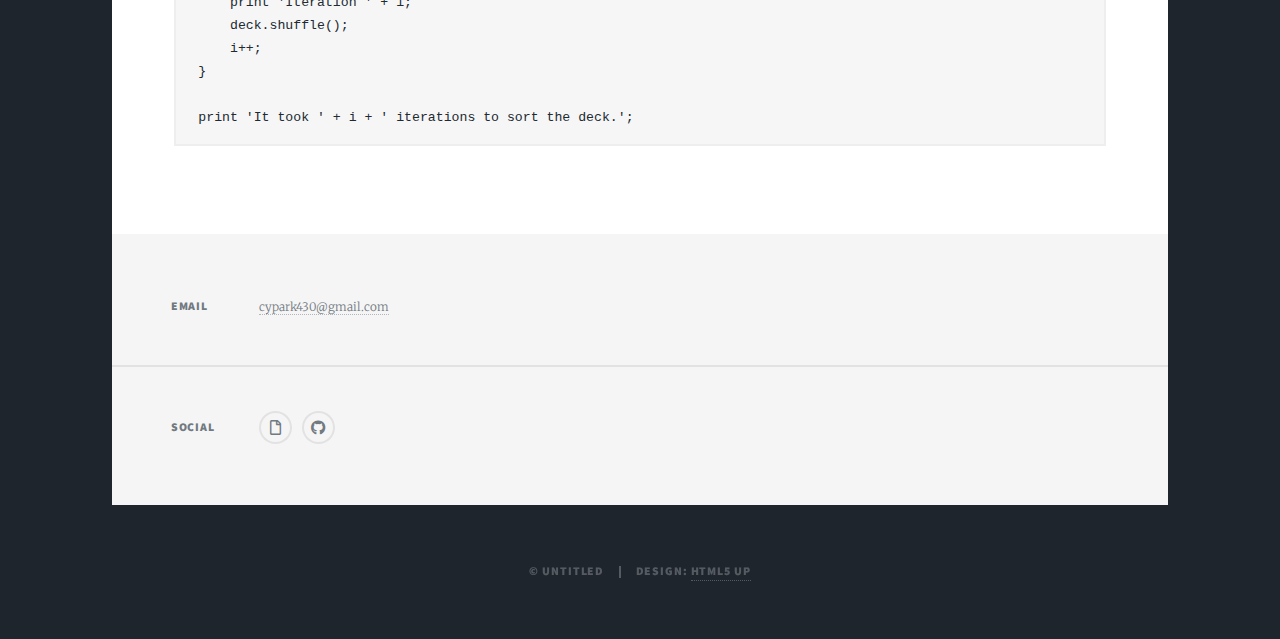
==== commit e59ad8b8: "make github open in separate tab" ====
--- a/elements.html
+++ b/elements.html
@@ -427,53 +427,22 @@
 					</div>
 
 				<!-- Footer -->
-					<footer id="footer">
-						<section>
-							<form method="post" action="#">
-								<div class="fields">
-									<div class="field">
-										<label for="name">Name</label>
-										<input type="text" name="name" id="name" />
-									</div>
-									<div class="field">
-										<label for="email">Email</label>
-										<input type="text" name="email" id="email" />
-									</div>
-									<div class="field">
-										<label for="message">Message</label>
-										<textarea name="message" id="message" rows="3"></textarea>
-									</div>
-								</div>
-								<ul class="actions">
-									<li><input type="submit" value="Send Message" /></li>
-								</ul>
-							</form>
-						</section>
+				<footer id="footer">
 						<section class="split contact">
-							<section class="alt">
-								<h3>Address</h3>
-								<p>1234 Somewhere Road #87257<br />
-								Nashville, TN 00000-0000</p>
-							</section>
-							<section>
-								<h3>Phone</h3>
-								<p><a href="#">(000) 000-0000</a></p>
-							</section>
 							<section>
 								<h3>Email</h3>
-								<p><a href="#">info@untitled.tld</a></p>
+								<p><a href="#">cypark430@gmail.com</a></p>
 							</section>
 							<section>
 								<h3>Social</h3>
 								<ul class="icons alt">
-									<li><a href="#" class="icon brands alt fa-twitter"><span class="label">Twitter</span></a></li>
-									<li><a href="#" class="icon brands alt fa-facebook-f"><span class="label">Facebook</span></a></li>
-									<li><a href="#" class="icon brands alt fa-instagram"><span class="label">Instagram</span></a></li>
-									<li><a href="#" class="icon brands alt fa-github"><span class="label">GitHub</span></a></li>
+									<li><a href="#" class="icon fa-file"><span class="label">Resume</span></a></li>
+									<li><a href="https://github.com/chanp-ark" target="_blank" class="icon brands alt fa-github"><span class="label">GitHub</span></a></li>
 								</ul>
 							</section>
 						</section>
 					</footer>
+
 
 				<!-- Copyright -->
 					<div id="copyright">
--- a/assets/css/main.css
+++ b/assets/css/main.css
@@ -1,14 +1,28 @@
 @import url(fontawesome-all.min.css);
 @import url("https://fonts.googleapis.com/css?family=Merriweather:300,700,300italic,700italic|Source+Sans+Pro:900");
 
+.crwn-des-of-des {
+	margin: 0;
+	padding: 0;
+	text-align: center;
+	font-family: "Merriweather", Georgia, serif;
+}
+
+#crwn-description {
+	padding-bottom: 40px;
+}
+
 .project-description {
 	text-align: center;
-	height: 25%;
+	height: 20%;
+	
 }
 
 .link-project {
 	display: flex;
-	flex-direction: row
+	flex-direction: row;
+	flex-wrap: wrap
+	
 }
 
 .project-title {
@@ -39,11 +53,13 @@
 	border: 0;
 	font-size: 100%;
 	font: inherit;
-	vertical-align: baseline;}
+	vertical-align: baseline;
+}
 
 article, aside, details, figcaption, figure,
 footer, header, hgroup, menu, nav, section {
 	display: block;
+
 }
 
 body {
@@ -58,7 +74,7 @@
 	quotes: none;
 }
 
-	blockquote:before, blockquote:after, q:before, q:after {
+blockquote:before, blockquote:after, q:before, q:after {
 		content: '';
 		content: none;
 	}
@@ -2717,6 +2733,7 @@
 			justify-content: center;
 			width: 100%;
 			margin-left: 0;
+			margin-top: 20px
 		}
 
 			ul.actions.special li:first-child {
@@ -3781,7 +3798,7 @@
 	}
 
 		#main > * {
-			padding: 4rem 4rem 2rem 4rem ;
+			padding: 4rem;
 			border-top: solid 2px #eeeeee;
 			margin: 0;
 		}
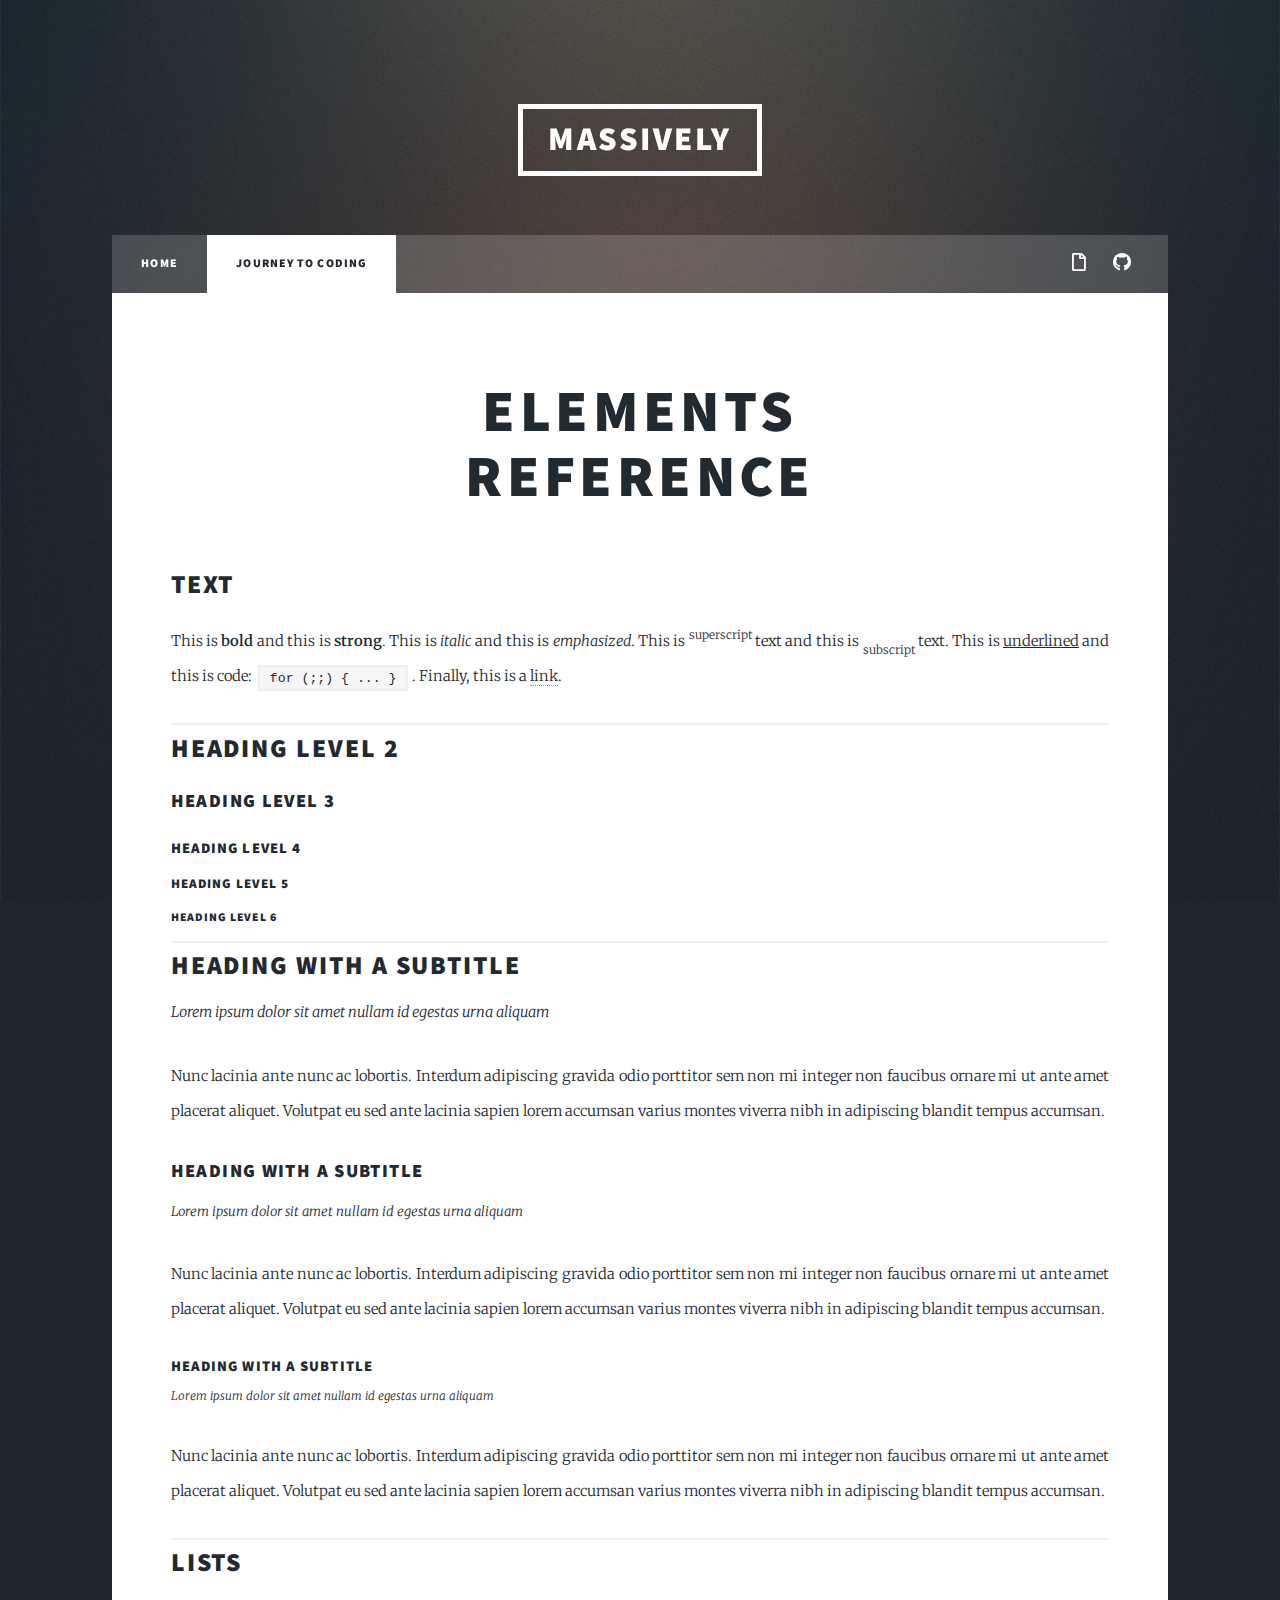
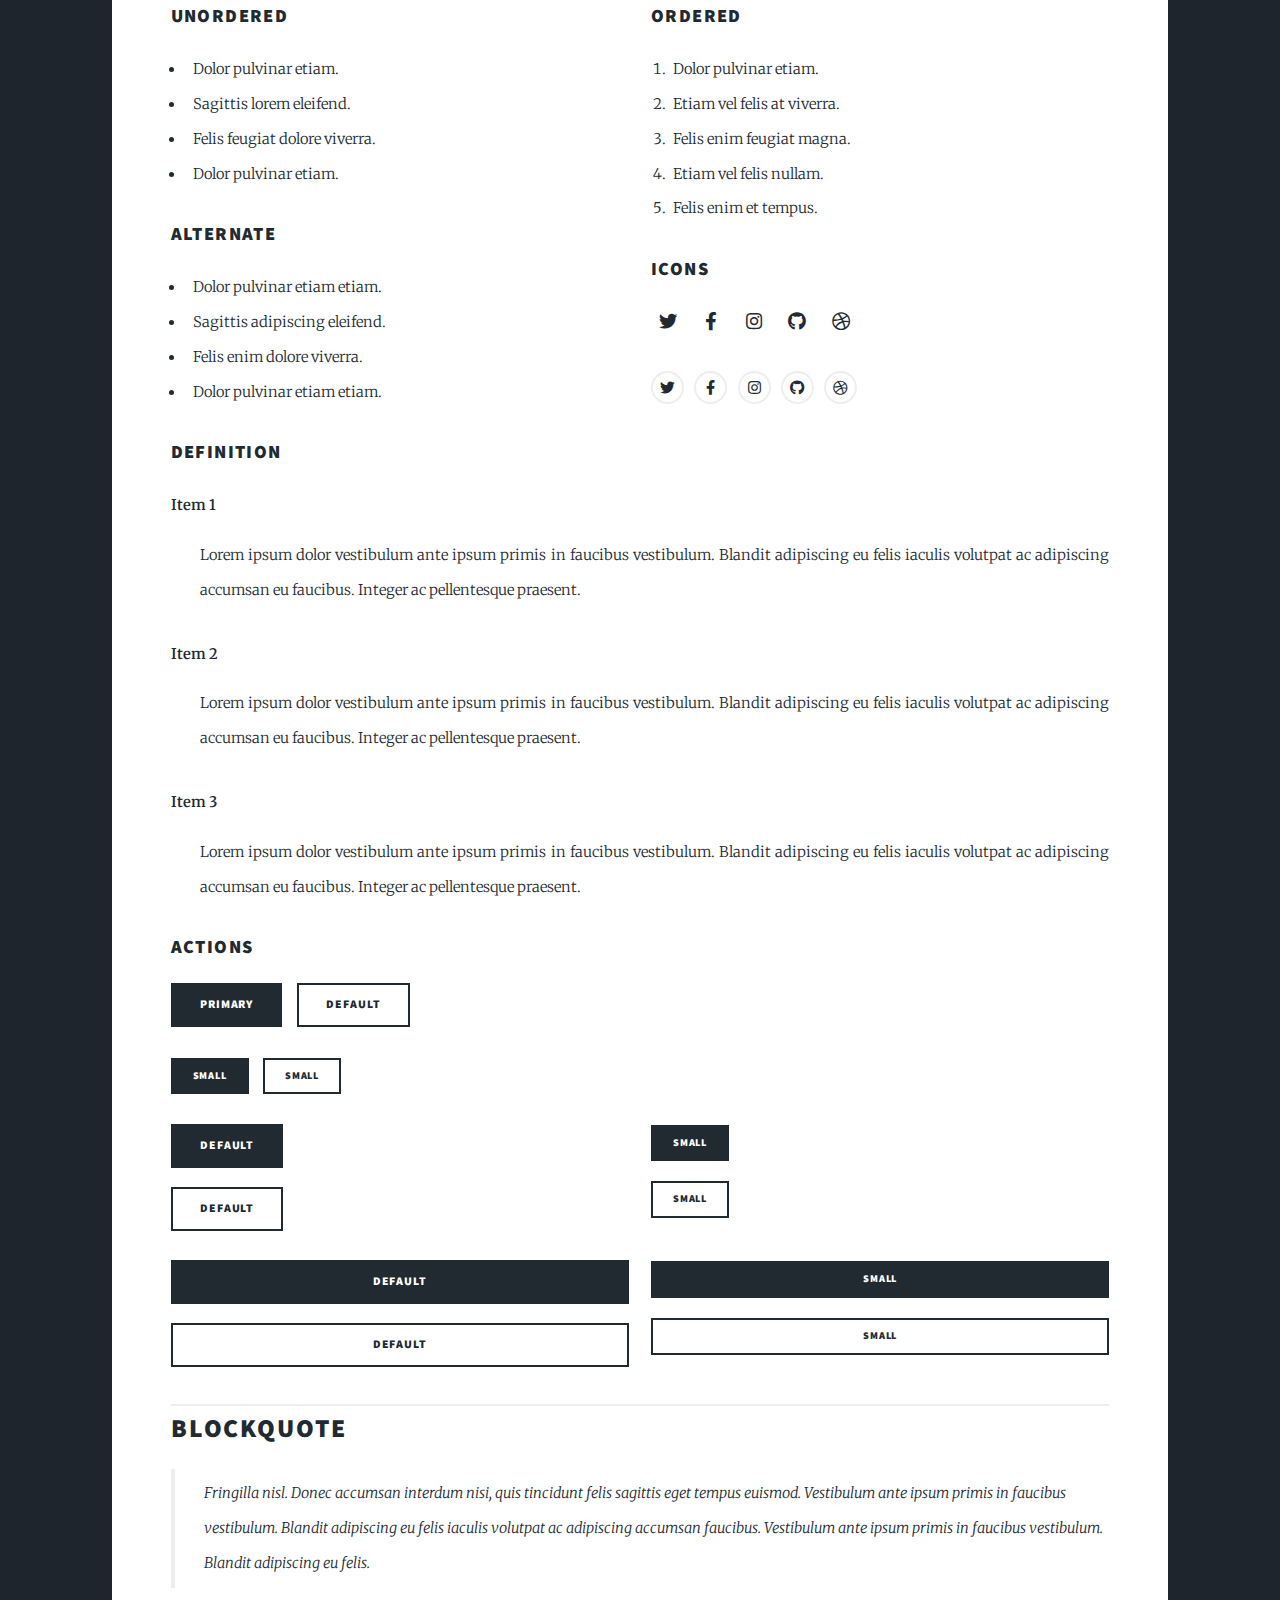
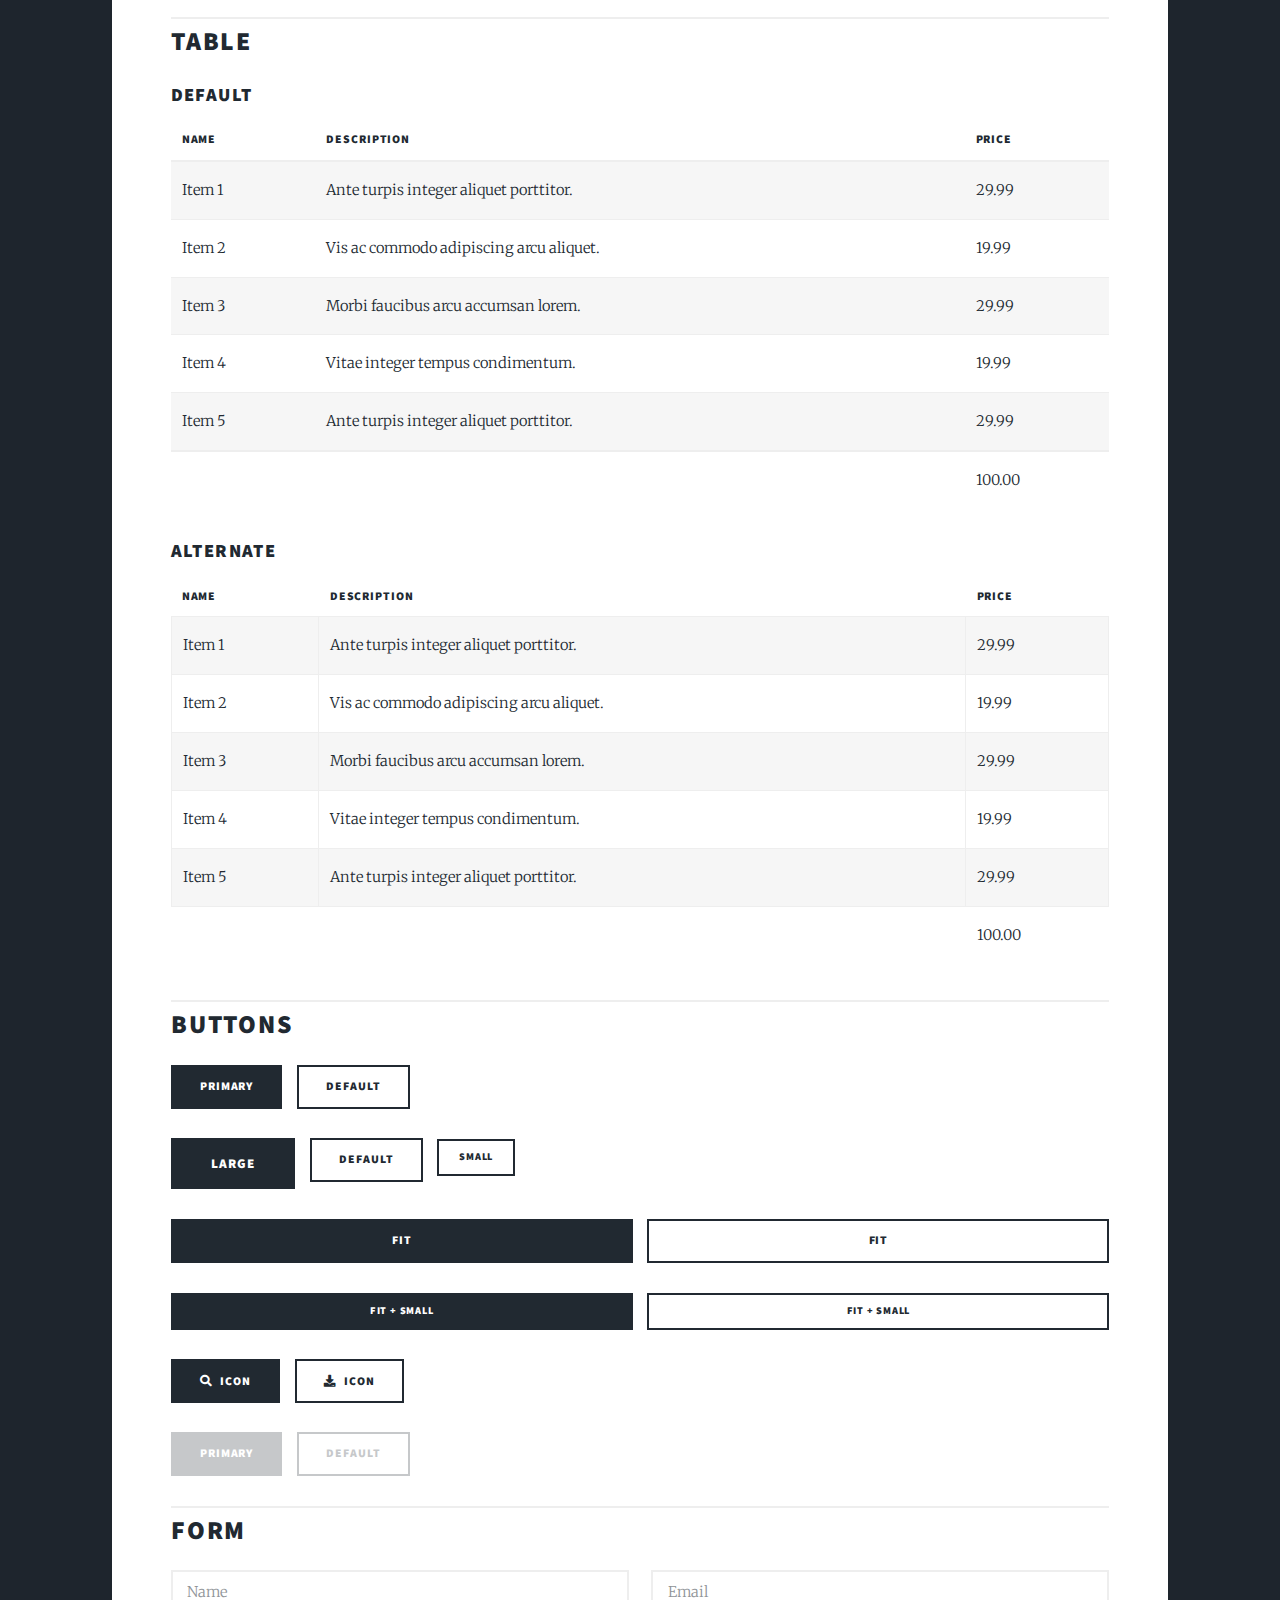
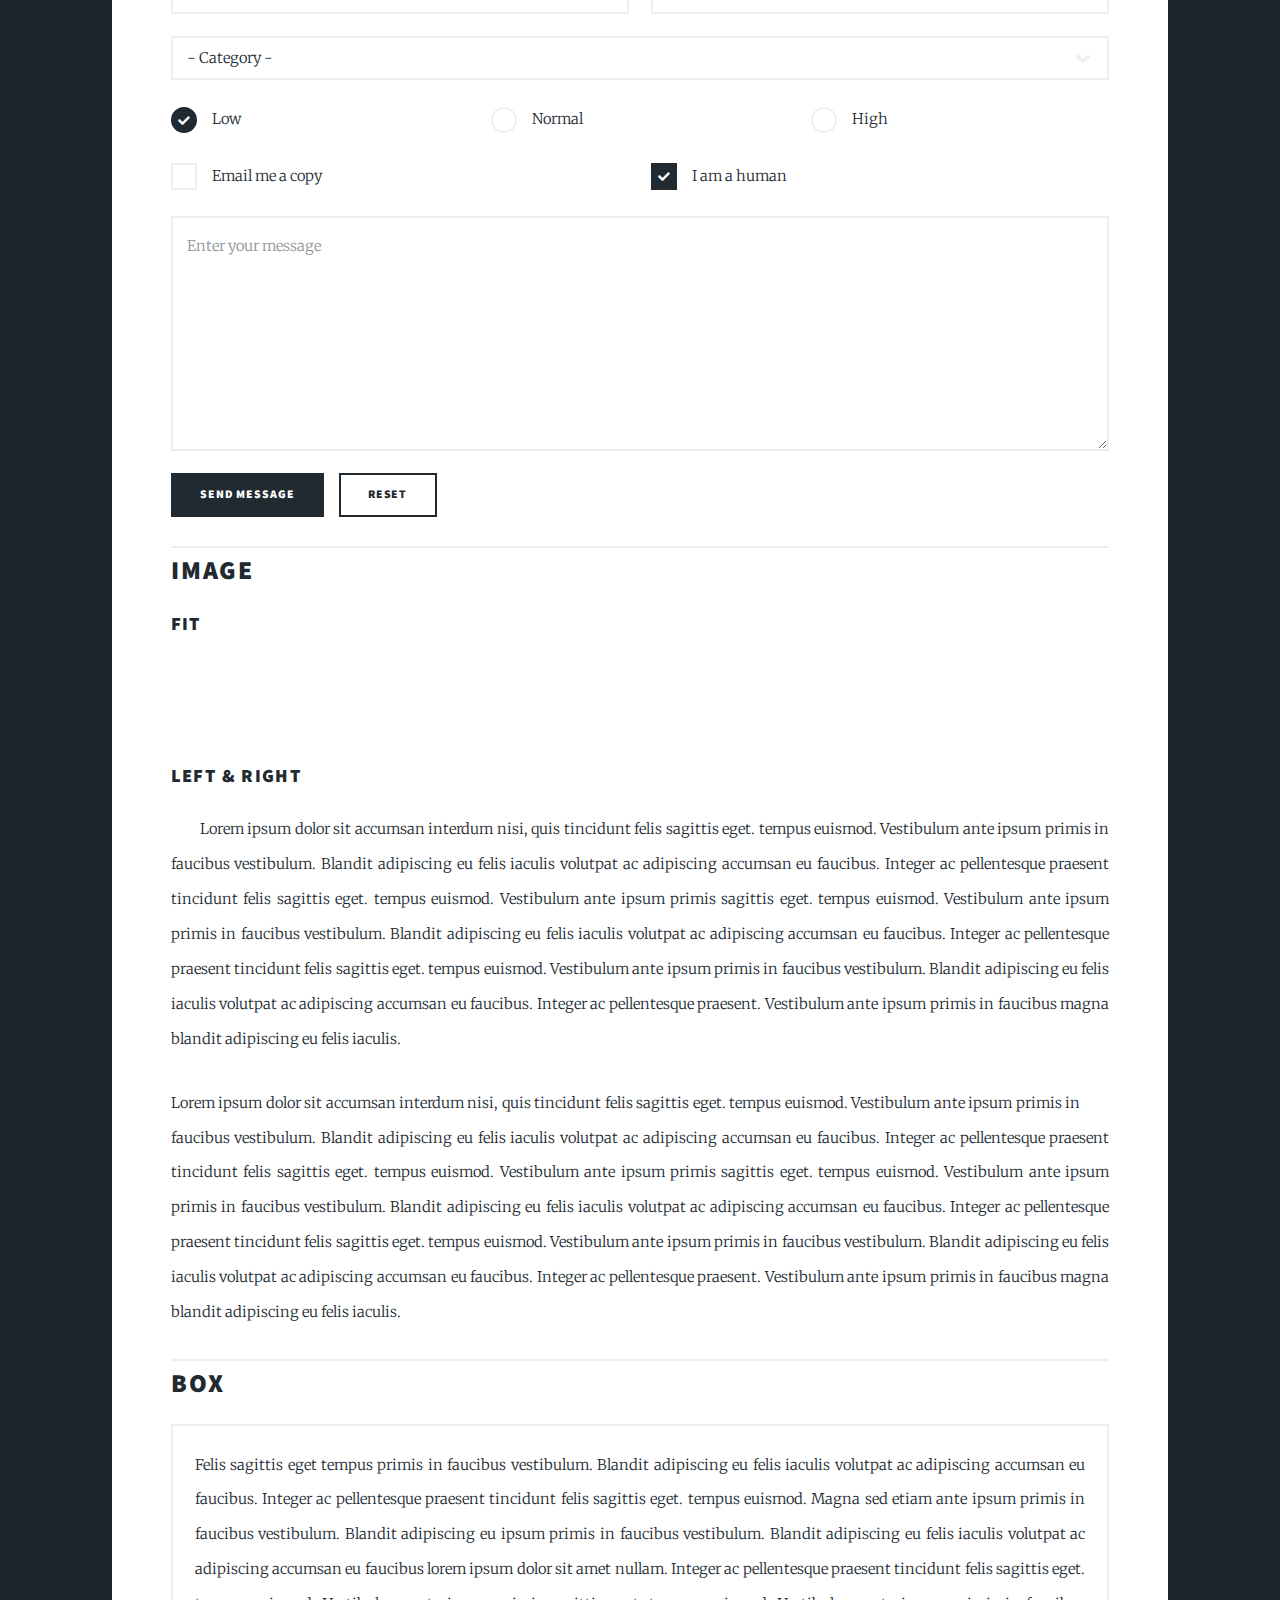
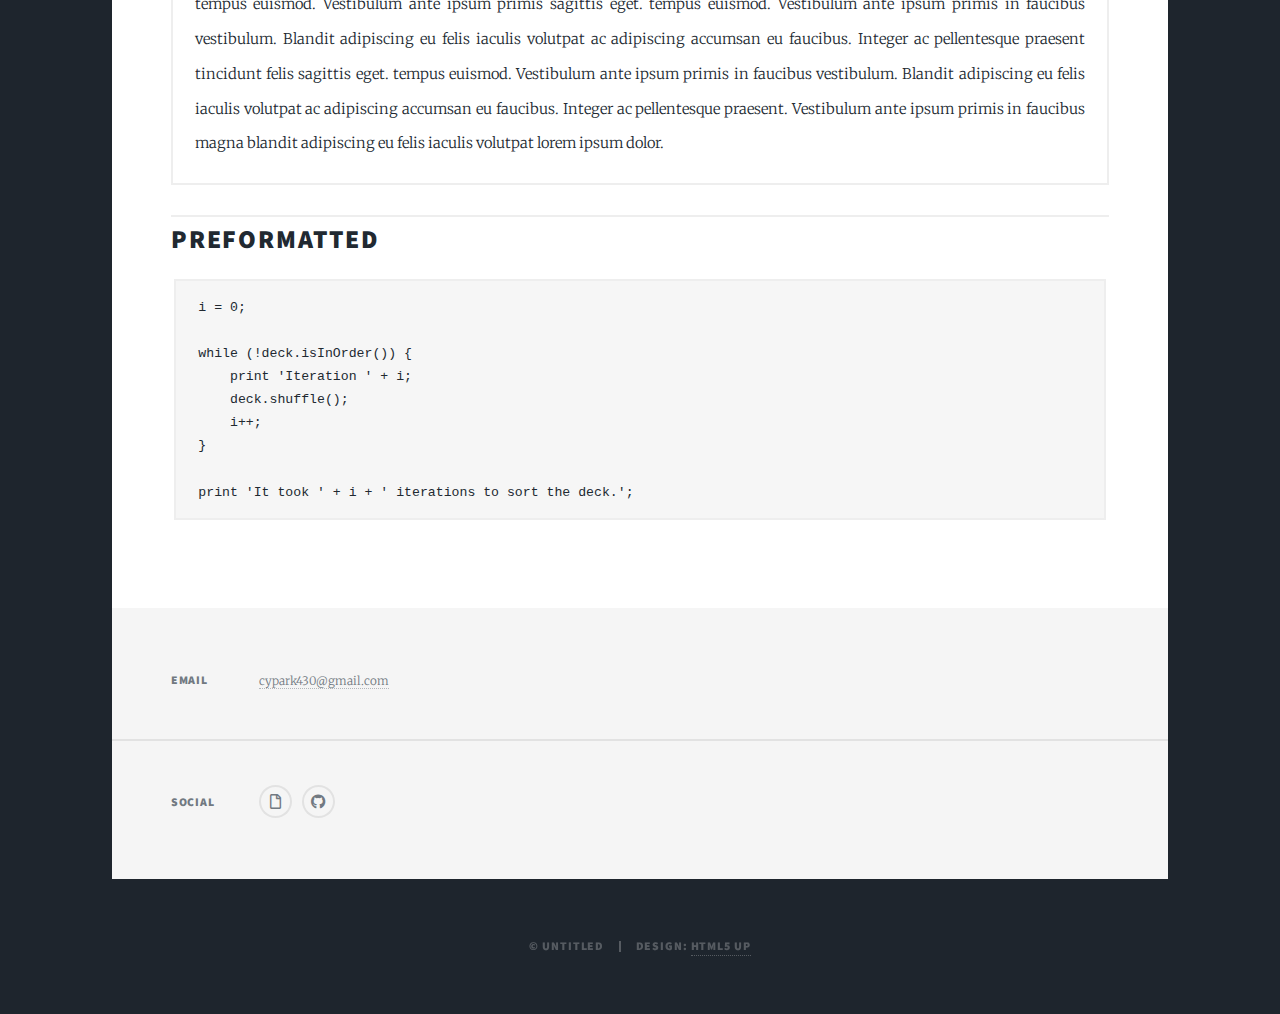
==== commit 11cb89c6: "linking resume" ====
--- a/elements.html
+++ b/elements.html
@@ -29,7 +29,7 @@
 							<li class="active"><a href="elements.html">Journey To Coding</a></li>
 						</ul>
 						<ul class="icons">
-							<li><a href="#" class="icon fa-file"><span class="label">Resume</span></a></li>
+							<li><a href="./images/devResume.pdf" class="icon fa-file"><span class="label">Resume</span></a></li>
 							<li><a href="#" class="icon brands fa-github"><span class="label">GitHub</span></a></li>
 						</ul>
 					</nav>
--- a/assets/css/main.css
+++ b/assets/css/main.css
@@ -2624,6 +2624,8 @@
 		border: 0;
 		display: inline-block;
 		position: relative;
+		transition: transform 0.5s cubic-bezier(0.25, 0.46, 0.45, 0.95);
+		overflow:hidden;
 	}
 
 		.image img {
@@ -2702,10 +2704,12 @@
 		}
 
 		a.image:hover img {
-			-moz-transform: scale(1.05);
-			-webkit-transform: scale(1.05);
-			-ms-transform: scale(1.05);
-			transform: scale(1.05);
+			-moz-transform: scale(1.02);
+			-webkit-transform: scale(1.02);
+			-ms-transform: scale(1.02);
+			transition: transform 0.5s cubic-bezier(0.25, 0.46, 0.45, 0.95);
+			overflow:hidden;
+			opacity: 0.85;
 		}
 
 /* Actions */
